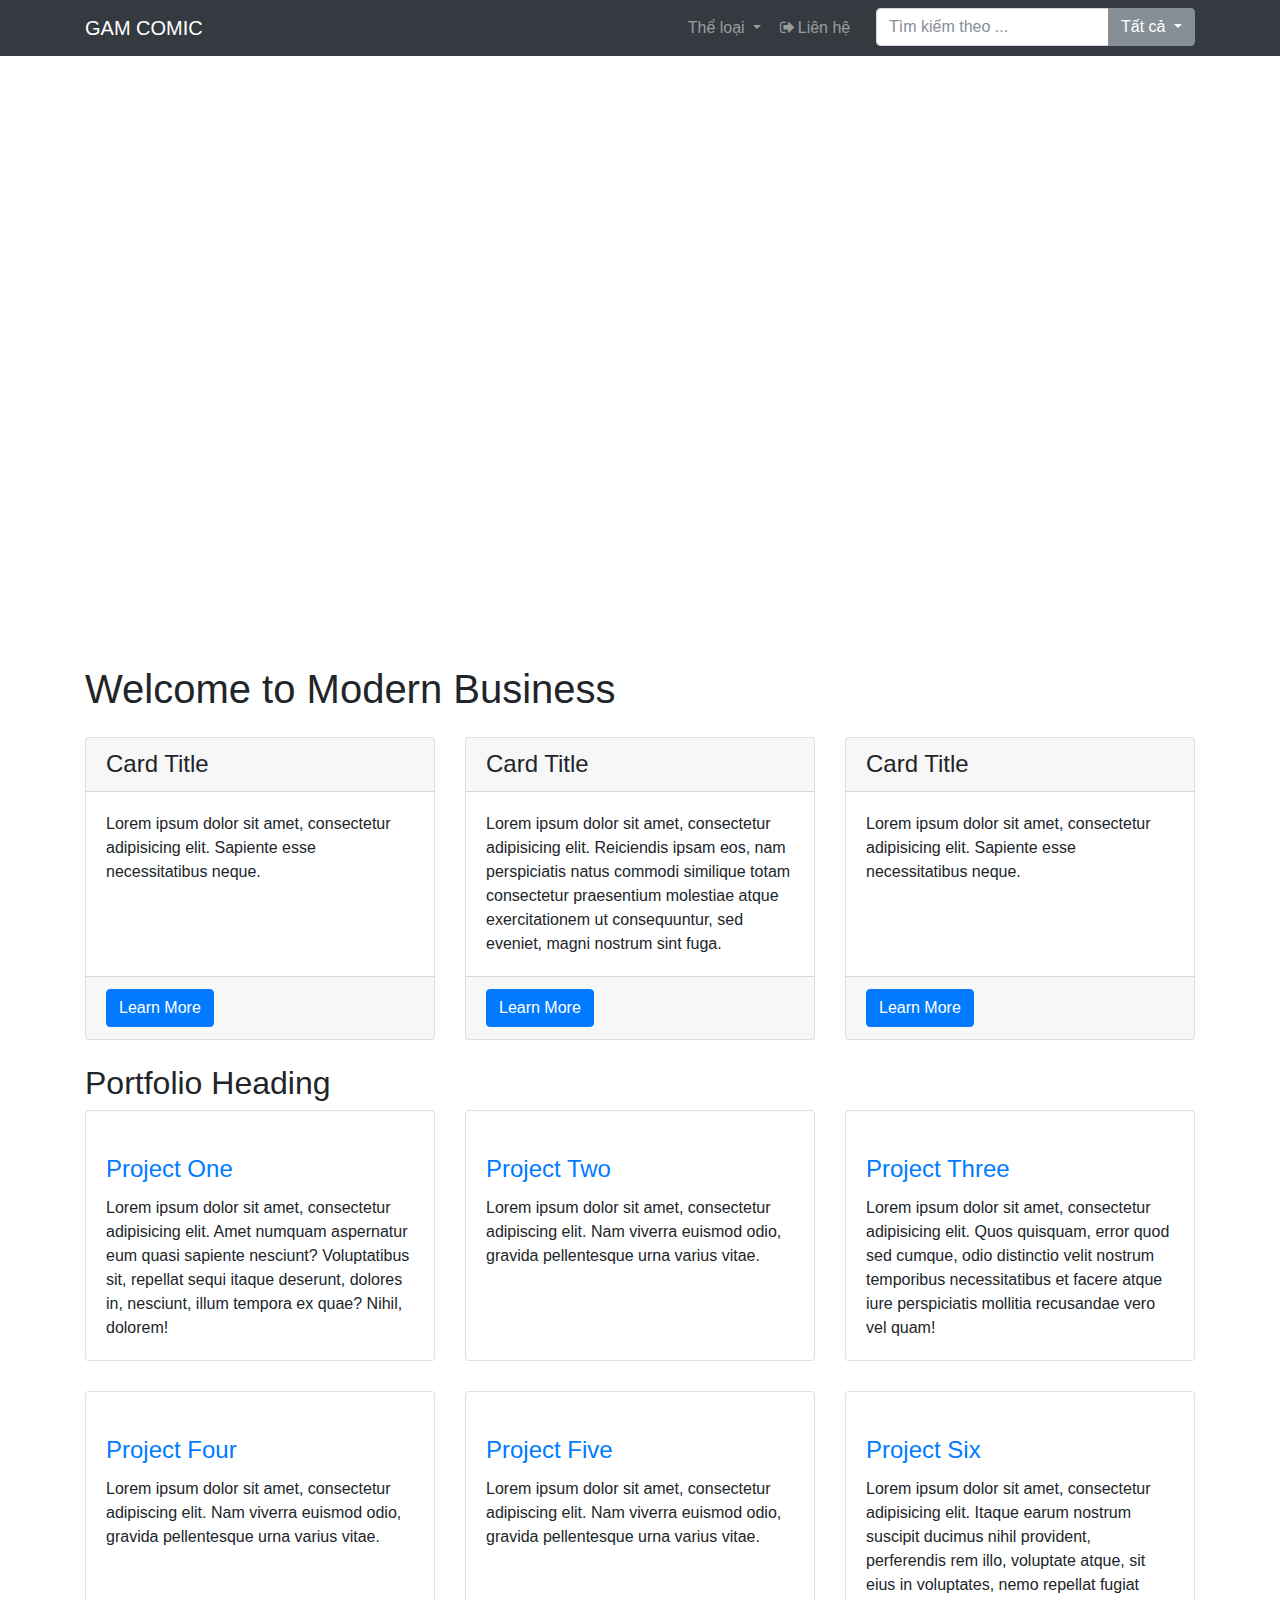
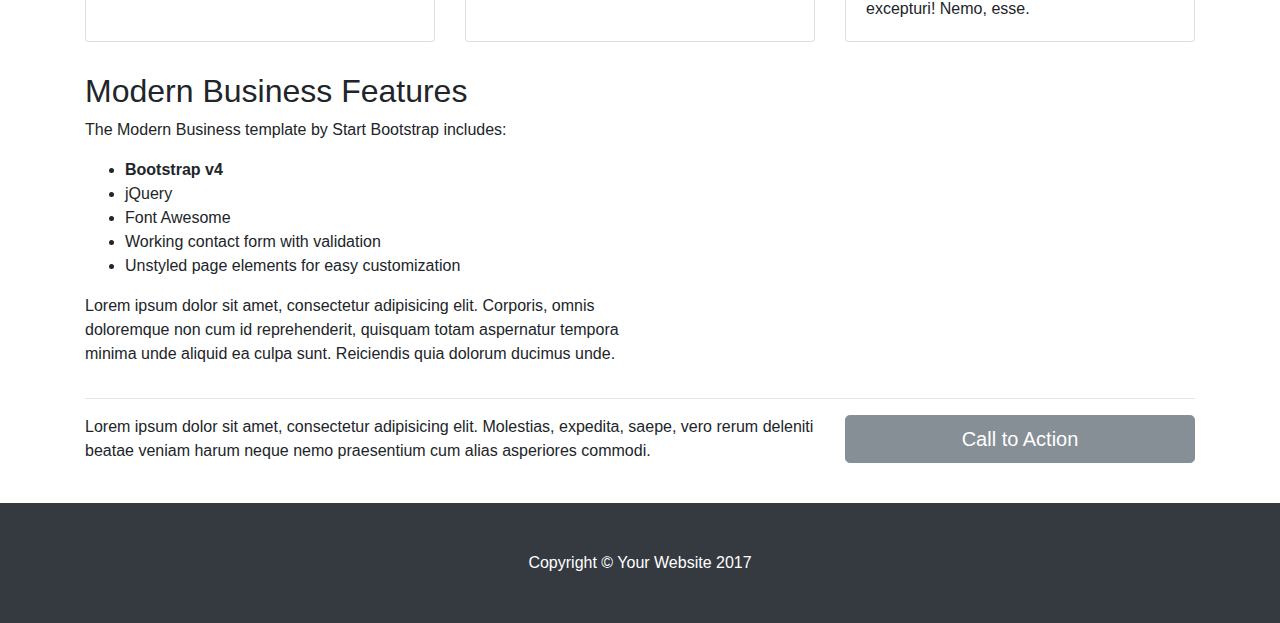
==== index.html @ 737c0518 "Initial commit" ====
<!DOCTYPE html>
<html lang="en">

  <head>

    <meta charset="utf-8">
    <meta name="viewport" content="width=device-width, initial-scale=1, shrink-to-fit=no">
    <meta name="description" content="">
    <meta name="author" content="">

    <title>Modern Business - Start Bootstrap Template</title>

    <!-- Bootstrap core CSS -->
    <link href="vendor/bootstrap/css/bootstrap.min.css" rel="stylesheet">
    
    <link href="css/gam-comic.css" rel="stylesheet">
    
    <!-- Custom fonts for this template-->
  <link href="vendor/font-awesome/css/font-awesome.min.css" rel="stylesheet" type="text/css">

    <!-- Custom styles for this template -->
    <link href="css/modern-business.css" rel="stylesheet">

  </head>

  <body>

    <!-- Navigation -->
    <nav class="navbar fixed-top navbar-expand-lg navbar-dark bg-dark fixed-top">
      <div class="container">
        <a class="navbar-brand" href="index.html">GAM COMIC</a>
        <button class="navbar-toggler navbar-toggler-right" type="button" data-toggle="collapse" data-target="#navbarResponsive" aria-controls="navbarResponsive" aria-expanded="false" aria-label="Toggle navigation">
          <span class="navbar-toggler-icon"></span>
        </button>
        <div class="collapse navbar-collapse" id="navbarResponsive">
          <ul class="navbar-nav ml-auto">
            <li class="nav-item dropdown">
              <a class="nav-link dropdown-toggle" href="#" id="navbarDropdownBlog" data-toggle="dropdown" aria-haspopup="true" aria-expanded="false">
                Thể loại
              </a>
              <div class="dropdown-menu dropdown-menu-right" aria-labelledby="navbarDropdownBlog">
                <div class="container">
				  <div class="row">
					<div class="col-sm">
					  One of three columns
					</div>
					<div class="col-sm">
					  One of three columns
					</div>
					<div class="col-sm">
					  One of three columns
					</div>
				  </div>
				</div>
              </div>
            </li>
            <li class="nav-item"> <a class="nav-link" href="contact.html"> <em class="fa fa-fw fa-sign-out"></em>Liên hệ &nbsp; &nbsp; </a> </li>
            <li class="nav-item">
              <div class="input-group">
			    <input type="text" class="form-control" placeholder="Tìm kiếm theo ..." aria-label="Text input with dropdown button">
				  <div class="input-group-btn">
					<button type="button" class="btn btn-secondary dropdown-toggle" data-toggle="dropdown" aria-haspopup="true" aria-expanded="false">
					  Tất cả
					</button>
					<div class="dropdown-menu dropdown-menu-right">
					  <a class="dropdown-item" href="#">Tất cả</a>
					  <div role="separator" class="dropdown-divider"></div>
					  <a class="dropdown-item" href="#">Tên truyện</a>
					  <a class="dropdown-item" href="#">Tác giả</a>
					  <a class="dropdown-item" href="#">Nhóm dịch</a>
					</div>
				  </div>
			  </div>
            </li>
          </ul>
        </div>
      </div>
    </nav>

    <header>
      <div id="carouselExampleIndicators" class="carousel slide" data-ride="carousel">
        <ol class="carousel-indicators">
          <li data-target="#carouselExampleIndicators" data-slide-to="0" class="active"></li>
          <li data-target="#carouselExampleIndicators" data-slide-to="1"></li>
          <li data-target="#carouselExampleIndicators" data-slide-to="2"></li>
        </ol>
        <div class="carousel-inner" role="listbox">
          <!-- Slide One - Set the background image for this slide in the line below -->
          <div class="carousel-item active" style="background-image: url('http://placehold.it/1900x1080')">
            <div class="carousel-caption d-none d-md-block">
              <h3>First Slide</h3>
              <p>This is a description for the first slide.</p>
            </div>
          </div>
          <!-- Slide Two - Set the background image for this slide in the line below -->
          <div class="carousel-item" style="background-image: url('http://placehold.it/1900x1080')">
            <div class="carousel-caption d-none d-md-block">
              <h3>Second Slide</h3>
              <p>This is a description for the second slide.</p>
            </div>
          </div>
          <!-- Slide Three - Set the background image for this slide in the line below -->
          <div class="carousel-item" style="background-image: url('http://placehold.it/1900x1080')">
            <div class="carousel-caption d-none d-md-block">
              <h3>Third Slide</h3>
              <p>This is a description for the third slide.</p>
            </div>
          </div>
        </div>
        <a class="carousel-control-prev" href="#carouselExampleIndicators" role="button" data-slide="prev">
          <span class="carousel-control-prev-icon" aria-hidden="true"></span>
          <span class="sr-only">Previous</span>
        </a>
        <a class="carousel-control-next" href="#carouselExampleIndicators" role="button" data-slide="next">
          <span class="carousel-control-next-icon" aria-hidden="true"></span>
          <span class="sr-only">Next</span>
        </a>
      </div>
    </header>

    <!-- Page Content -->
    <div class="container">

      <h1 class="my-4">Welcome to Modern Business</h1>

      <!-- Marketing Icons Section -->
      <div class="row">
        <div class="col-lg-4 mb-4">
          <div class="card h-100">
            <h4 class="card-header">Card Title</h4>
            <div class="card-body">
              <p class="card-text">Lorem ipsum dolor sit amet, consectetur adipisicing elit. Sapiente esse necessitatibus neque.</p>
            </div>
            <div class="card-footer">
              <a href="#" class="btn btn-primary">Learn More</a>
            </div>
          </div>
        </div>
        <div class="col-lg-4 mb-4">
          <div class="card h-100">
            <h4 class="card-header">Card Title</h4>
            <div class="card-body">
              <p class="card-text">Lorem ipsum dolor sit amet, consectetur adipisicing elit. Reiciendis ipsam eos, nam perspiciatis natus commodi similique totam consectetur praesentium molestiae atque exercitationem ut consequuntur, sed eveniet, magni nostrum sint fuga.</p>
            </div>
            <div class="card-footer">
              <a href="#" class="btn btn-primary">Learn More</a>
            </div>
          </div>
        </div>
        <div class="col-lg-4 mb-4">
          <div class="card h-100">
            <h4 class="card-header">Card Title</h4>
            <div class="card-body">
              <p class="card-text">Lorem ipsum dolor sit amet, consectetur adipisicing elit. Sapiente esse necessitatibus neque.</p>
            </div>
            <div class="card-footer">
              <a href="#" class="btn btn-primary">Learn More</a>
            </div>
          </div>
        </div>
      </div>
      <!-- /.row -->

      <!-- Portfolio Section -->
      <h2>Portfolio Heading</h2>

      <div class="row">
        <div class="col-lg-4 col-sm-6 portfolio-item">
          <div class="card h-100">
            <a href="#"><img class="card-img-top" src="http://placehold.it/700x400" alt=""></a>
            <div class="card-body">
              <h4 class="card-title">
                <a href="#">Project One</a>
              </h4>
              <p class="card-text">Lorem ipsum dolor sit amet, consectetur adipisicing elit. Amet numquam aspernatur eum quasi sapiente nesciunt? Voluptatibus sit, repellat sequi itaque deserunt, dolores in, nesciunt, illum tempora ex quae? Nihil, dolorem!</p>
            </div>
          </div>
        </div>
        <div class="col-lg-4 col-sm-6 portfolio-item">
          <div class="card h-100">
            <a href="#"><img class="card-img-top" src="http://placehold.it/700x400" alt=""></a>
            <div class="card-body">
              <h4 class="card-title">
                <a href="#">Project Two</a>
              </h4>
              <p class="card-text">Lorem ipsum dolor sit amet, consectetur adipiscing elit. Nam viverra euismod odio, gravida pellentesque urna varius vitae.</p>
            </div>
          </div>
        </div>
        <div class="col-lg-4 col-sm-6 portfolio-item">
          <div class="card h-100">
            <a href="#"><img class="card-img-top" src="http://placehold.it/700x400" alt=""></a>
            <div class="card-body">
              <h4 class="card-title">
                <a href="#">Project Three</a>
              </h4>
              <p class="card-text">Lorem ipsum dolor sit amet, consectetur adipisicing elit. Quos quisquam, error quod sed cumque, odio distinctio velit nostrum temporibus necessitatibus et facere atque iure perspiciatis mollitia recusandae vero vel quam!</p>
            </div>
          </div>
        </div>
        <div class="col-lg-4 col-sm-6 portfolio-item">
          <div class="card h-100">
            <a href="#"><img class="card-img-top" src="http://placehold.it/700x400" alt=""></a>
            <div class="card-body">
              <h4 class="card-title">
                <a href="#">Project Four</a>
              </h4>
              <p class="card-text">Lorem ipsum dolor sit amet, consectetur adipiscing elit. Nam viverra euismod odio, gravida pellentesque urna varius vitae.</p>
            </div>
          </div>
        </div>
        <div class="col-lg-4 col-sm-6 portfolio-item">
          <div class="card h-100">
            <a href="#"><img class="card-img-top" src="http://placehold.it/700x400" alt=""></a>
            <div class="card-body">
              <h4 class="card-title">
                <a href="#">Project Five</a>
              </h4>
              <p class="card-text">Lorem ipsum dolor sit amet, consectetur adipiscing elit. Nam viverra euismod odio, gravida pellentesque urna varius vitae.</p>
            </div>
          </div>
        </div>
        <div class="col-lg-4 col-sm-6 portfolio-item">
          <div class="card h-100">
            <a href="#"><img class="card-img-top" src="http://placehold.it/700x400" alt=""></a>
            <div class="card-body">
              <h4 class="card-title">
                <a href="#">Project Six</a>
              </h4>
              <p class="card-text">Lorem ipsum dolor sit amet, consectetur adipisicing elit. Itaque earum nostrum suscipit ducimus nihil provident, perferendis rem illo, voluptate atque, sit eius in voluptates, nemo repellat fugiat excepturi! Nemo, esse.</p>
            </div>
          </div>
        </div>
      </div>
      <!-- /.row -->

      <!-- Features Section -->
      <div class="row">
        <div class="col-lg-6">
          <h2>Modern Business Features</h2>
          <p>The Modern Business template by Start Bootstrap includes:</p>
          <ul>
            <li>
              <strong>Bootstrap v4</strong>
            </li>
            <li>jQuery</li>
            <li>Font Awesome</li>
            <li>Working contact form with validation</li>
            <li>Unstyled page elements for easy customization</li>
          </ul>
          <p>Lorem ipsum dolor sit amet, consectetur adipisicing elit. Corporis, omnis doloremque non cum id reprehenderit, quisquam totam aspernatur tempora minima unde aliquid ea culpa sunt. Reiciendis quia dolorum ducimus unde.</p>
        </div>
        <div class="col-lg-6">
          <img class="img-fluid rounded" src="http://placehold.it/700x450" alt="">
        </div>
      </div>
      <!-- /.row -->

      <hr>

      <!-- Call to Action Section -->
      <div class="row mb-4">
        <div class="col-md-8">
          <p>Lorem ipsum dolor sit amet, consectetur adipisicing elit. Molestias, expedita, saepe, vero rerum deleniti beatae veniam harum neque nemo praesentium cum alias asperiores commodi.</p>
        </div>
        <div class="col-md-4">
          <a class="btn btn-lg btn-secondary btn-block" href="#">Call to Action</a>
        </div>
      </div>

    </div>
    <!-- /.container -->

    <!-- Footer -->
    <footer class="py-5 bg-dark">
      <div class="container">
        <p class="m-0 text-center text-white">Copyright &copy; Your Website 2017</p>
      </div>
      <!-- /.container -->
    </footer>

    <!-- Bootstrap core JavaScript -->
    <script src="vendor/jquery/jquery.min.js"></script>
    <script src="vendor/bootstrap/js/bootstrap.bundle.min.js"></script>

  </body>

</html>
---- css/gam-comic.css ----
.dropdown-menu {
    min-width: 600px;
}
---- css/modern-business.css ----
/*!
 * Start Bootstrap - Modern Business (https://startbootstrap.com/template-overviews/modern-business)
 * Copyright 2013-2017 Start Bootstrap
 * Licensed under MIT (https://github.com/BlackrockDigital/startbootstrap-logomodern-business-nav/blob/master/LICENSE)
 */

body {
  padding-top: 54px;
}

@media (min-width: 992px) {
  body {
    padding-top: 56px;
  }
}

.carousel-item {
  height: 65vh;
  min-height: 300px;
  background: no-repeat center center scroll;
  -webkit-background-size: cover;
  -moz-background-size: cover;
  -o-background-size: cover;
  background-size: cover;
}

.portfolio-item {
  margin-bottom: 30px;
}
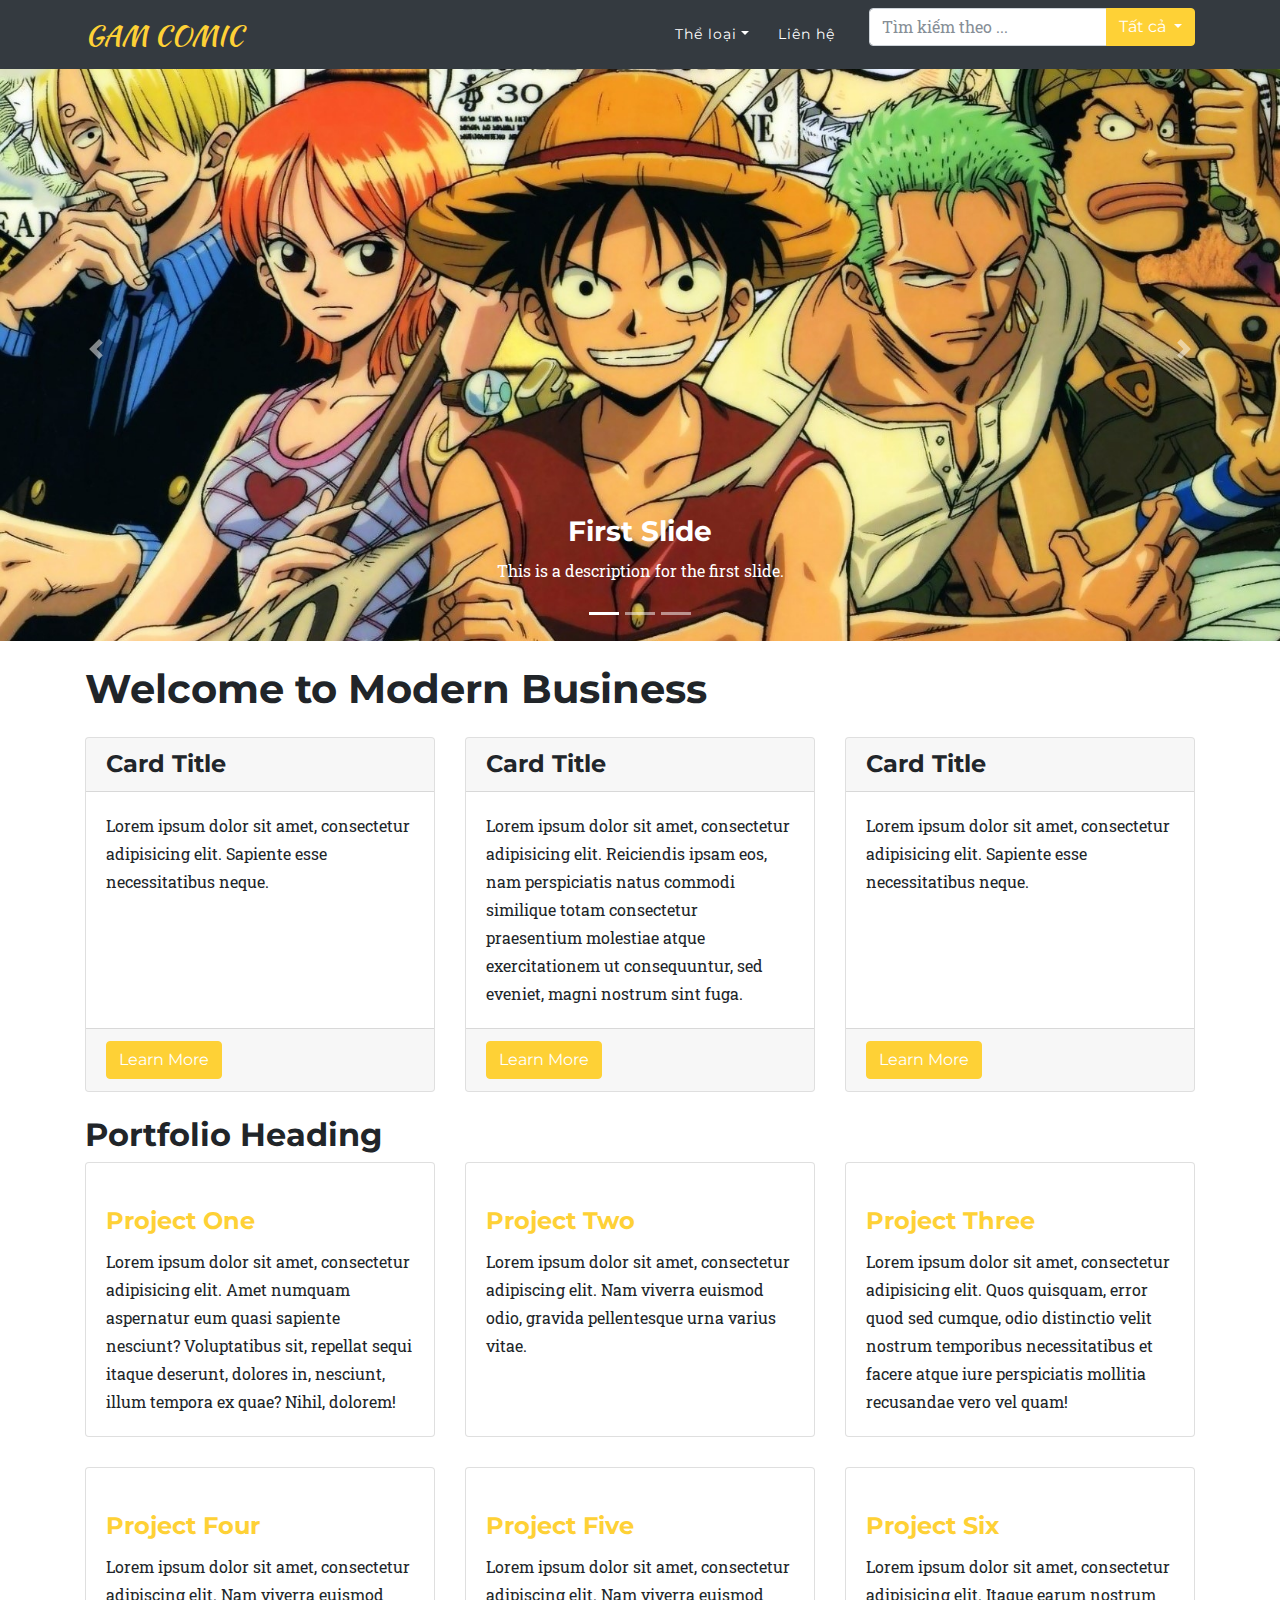
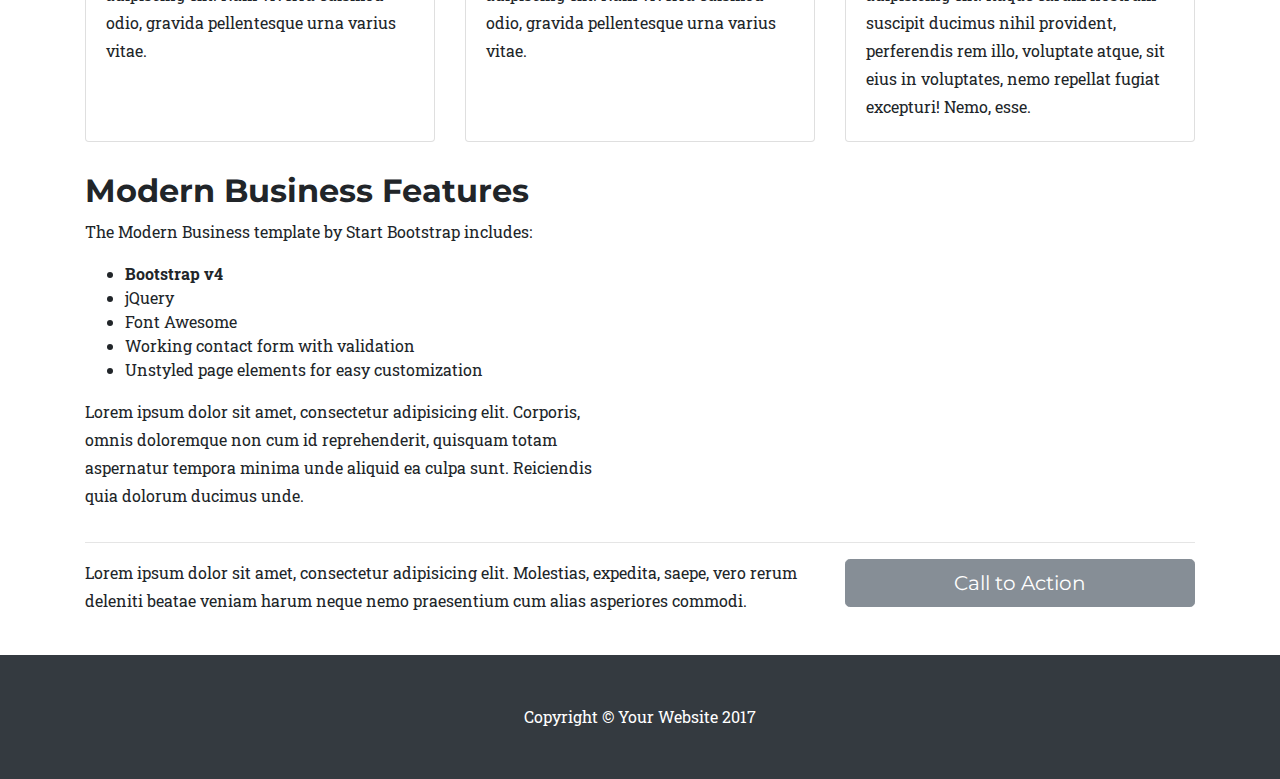
==== commit cc58f489: "Update carousel" ====
--- a/index.html
+++ b/index.html
@@ -17,6 +17,10 @@
     
     <!-- Custom fonts for this template-->
   <link href="vendor/font-awesome/css/font-awesome.min.css" rel="stylesheet" type="text/css">
+  <link href="https://fonts.googleapis.com/css?family=Montserrat:400,700" rel="stylesheet" type="text/css">
+    <link href='https://fonts.googleapis.com/css?family=Kaushan+Script' rel='stylesheet' type='text/css'>
+    <link href='https://fonts.googleapis.com/css?family=Droid+Serif:400,700,400italic,700italic' rel='stylesheet' type='text/css'>
+    <link href='https://fonts.googleapis.com/css?family=Roboto+Slab:400,100,300,700' rel='stylesheet' type='text/css'>
 
     <!-- Custom styles for this template -->
     <link href="css/modern-business.css" rel="stylesheet">
@@ -26,40 +30,52 @@
   <body>
 
     <!-- Navigation -->
-    <nav class="navbar fixed-top navbar-expand-lg navbar-dark bg-dark fixed-top">
+    <nav class="navbar fixed-top navbar-expand-lg navbar-dark bg-dark fixed-top" id="mainNav">
       <div class="container">
-        <a class="navbar-brand" href="index.html">GAM COMIC</a>
+        <a class="navbar-brand js-scroll-trigger" href="index.html">GAM COMIC</a>
         <button class="navbar-toggler navbar-toggler-right" type="button" data-toggle="collapse" data-target="#navbarResponsive" aria-controls="navbarResponsive" aria-expanded="false" aria-label="Toggle navigation">
           <span class="navbar-toggler-icon"></span>
         </button>
         <div class="collapse navbar-collapse" id="navbarResponsive">
           <ul class="navbar-nav ml-auto">
-            <li class="nav-item dropdown">
-              <a class="nav-link dropdown-toggle" href="#" id="navbarDropdownBlog" data-toggle="dropdown" aria-haspopup="true" aria-expanded="false">
-                Thể loại
-              </a>
-              <div class="dropdown-menu dropdown-menu-right" aria-labelledby="navbarDropdownBlog">
+            <li class="nav-item dropdown"><a class="nav-link dropdown-toggle" href="#" id="navbarDropdownBlog" data-toggle="dropdown" aria-haspopup="true" aria-expanded="false"> Thể loại</a>
+              <div class="dropdown-menu dropdown-menu-theloai dropdown-menu-right" aria-labelledby="navbarDropdownBlog">
                 <div class="container">
 				  <div class="row">
 					<div class="col-sm">
-					  One of three columns
+					  <a class="dropdown-item" href="blog-post.html">Action <span class="badge badge-warning">552</span> </a>
+					  <a class="dropdown-item" href="blog-post.html">Adventure <span class="badge badge-warning">256</span> </a>
+					  <a class="dropdown-item" href="blog-post.html">Anime <span class="badge badge-warning">576</span> </a>
+					  <a class="dropdown-item" href="blog-post.html">Comedy <span class="badge badge-warning">124</span> </a>
+					  <a class="dropdown-item" href="blog-post.html">Comic <span class="badge badge-warning">289</span> </a>
+					  <a class="dropdown-item" href="blog-post.html">Cooking <span class="badge badge-warning">364</span> </a>
 					</div>
 					<div class="col-sm">
-					  One of three columns
+					  <a class="dropdown-item" href="blog-post.html">Doujinshi <span class="badge badge-warning">563</span> </a>
+					  <a class="dropdown-item" href="blog-post.html">Drama <span class="badge badge-warning">212</span> </a>
+					  <a class="dropdown-item" href="blog-post.html">Fantasy <span class="badge badge-warning">197</span> </a>
+					  <a class="dropdown-item" href="blog-post.html">Historical <span class="badge badge-warning">98</span> </a>
+					  <a class="dropdown-item" href="blog-post.html">Horror <span class="badge badge-warning">241</span> </a>
+					  <a class="dropdown-item" href="blog-post.html">Live Action <span class="badge badge-warning">115</span> </a>
 					</div>
 					<div class="col-sm">
-					  One of three columns
+					  <a class="dropdown-item" href="blog-post.html">Manga <span class="badge badge-warning">362</span> </a>
+					  <a class="dropdown-item" href="blog-post.html">Mystery <span class="badge badge-warning">279</span> </a>
+					  <a class="dropdown-item" href="blog-post.html">School Life <span class="badge badge-warning">146</span> </a>
+					  <a class="dropdown-item" href="blog-post.html">Sci-fi <span class="badge badge-warning">153</span> </a>
+					  <a class="dropdown-item" href="blog-post.html">Shoujo <span class="badge badge-warning">746</span> </a>
+					  <a class="dropdown-item" href="blog-post.html">Slice of life <span class="badge badge-warning">754</span> </a>
 					</div>
 				  </div>
 				</div>
               </div>
             </li>
-            <li class="nav-item"> <a class="nav-link" href="contact.html"> <em class="fa fa-fw fa-sign-out"></em>Liên hệ &nbsp; &nbsp; </a> </li>
+            <li class="nav-item"> <a class="nav-link" href="contact.html">Liên hệ &nbsp; &nbsp; </a> </li>
             <li class="nav-item">
               <div class="input-group">
 			    <input type="text" class="form-control" placeholder="Tìm kiếm theo ..." aria-label="Text input with dropdown button">
 				  <div class="input-group-btn">
-					<button type="button" class="btn btn-secondary dropdown-toggle" data-toggle="dropdown" aria-haspopup="true" aria-expanded="false">
+					<button type="button" class="btn btn-secondary btn-primary dropdown-toggle" data-toggle="dropdown" aria-haspopup="true" aria-expanded="false">
 					  Tất cả
 					</button>
 					<div class="dropdown-menu dropdown-menu-right">
@@ -86,21 +102,24 @@
         </ol>
         <div class="carousel-inner" role="listbox">
           <!-- Slide One - Set the background image for this slide in the line below -->
-          <div class="carousel-item active" style="background-image: url('http://placehold.it/1900x1080')">
+          <div class="carousel-item active" >
+          	<img class="d-block w-100" src="images/one-piece.jpg">
             <div class="carousel-caption d-none d-md-block">
               <h3>First Slide</h3>
               <p>This is a description for the first slide.</p>
             </div>
           </div>
           <!-- Slide Two - Set the background image for this slide in the line below -->
-          <div class="carousel-item" style="background-image: url('http://placehold.it/1900x1080')">
+          <div class="carousel-item" >
+           <img class="d-block w-100" src="images/fiora.png">
             <div class="carousel-caption d-none d-md-block">
               <h3>Second Slide</h3>
               <p>This is a description for the second slide.</p>
             </div>
           </div>
           <!-- Slide Three - Set the background image for this slide in the line below -->
-          <div class="carousel-item" style="background-image: url('http://placehold.it/1900x1080')">
+          <div class="carousel-item" >
+           <img class="d-block w-100" src="images/beauty.png">
             <div class="carousel-caption d-none d-md-block">
               <h3>Third Slide</h3>
               <p>This is a description for the third slide.</p>
@@ -108,7 +127,7 @@
           </div>
         </div>
         <a class="carousel-control-prev" href="#carouselExampleIndicators" role="button" data-slide="prev">
-          <span class="carousel-control-prev-icon" aria-hidden="true"></span>
+           <span class="carousel-control-prev-icon" aria-hidden="true"></span>
           <span class="sr-only">Previous</span>
         </a>
         <a class="carousel-control-next" href="#carouselExampleIndicators" role="button" data-slide="next">
--- a/css/gam-comic.css
+++ b/css/gam-comic.css
@@ -1,3 +1,125 @@
-.dropdown-menu {
+.dropdown-menu-theloai {
     min-width: 600px;
 }
+
+body {
+  overflow-x: hidden;
+  font-family: 'Roboto Slab', 'Helvetica Neue', Helvetica, Arial, sans-serif; }
+
+p {
+  line-height: 1.75; }
+
+a {
+  color: #fed136; }
+  a:hover {
+    color: #fec503; }
+
+.text-primary {
+  color: #fed136 !important; }
+
+h1,
+h2,
+h3,
+h4,
+h5,
+h6 {
+  font-weight: 700;
+  font-family: 'Montserrat', 'Helvetica Neue', Helvetica, Arial, sans-serif; }
+
+section {
+  padding: 100px 0; }
+  section h2.section-heading {
+    font-size: 40px;
+    margin-top: 0;
+    margin-bottom: 15px; }
+  section h3.section-subheading {
+    font-size: 16px;
+    font-weight: 400;
+    font-style: italic;
+    margin-bottom: 75px;
+    text-transform: none;
+    font-family: 'Droid Serif', 'Helvetica Neue', Helvetica, Arial, sans-serif; }
+
+#mainNav {
+  background-color: #212529; }
+  #mainNav .navbar-toggler {
+    font-size: 12px;
+    right: 0;
+    padding: 13px;
+    text-transform: uppercase;
+    color: white;
+    border: 0;
+    background-color: #fed136;
+    font-family: 'Montserrat', 'Helvetica Neue', Helvetica, Arial, sans-serif; }
+  #mainNav .navbar-brand {
+    color: #fed136;
+    font-family: 'Kaushan Script', 'Helvetica Neue', Helvetica, Arial, cursive; }
+    #mainNav .navbar-brand.active, #mainNav .navbar-brand:active, #mainNav .navbar-brand:focus, #mainNav .navbar-brand:hover {
+      color: #fec503; }
+  #mainNav .navbar-nav .nav-item .nav-link {
+    font-size: 90%;
+    font-weight: 400;
+    padding: 0.75em 0;
+    letter-spacing: 1px;
+    color: white;
+    font-family: 'Montserrat', 'Helvetica Neue', Helvetica, Arial, sans-serif; }
+    #mainNav .navbar-nav .nav-item .nav-link.active, #mainNav .navbar-nav .nav-item .nav-link:hover {
+      color: #fed136; }
+
+@media (min-width: 992px) {
+  #mainNav {
+    -webkit-transition: padding-top 0.3s, padding-bottom 0.3s;
+    -moz-transition: padding-top 0.3s, padding-bottom 0.3s;
+    transition: padding-top 0.3s, padding-bottom 0.3s;
+    border: none;
+    background-color: transparent; }
+    #mainNav .navbar-brand {
+      font-size: 1.75em;
+      -webkit-transition: all 0.3s;
+      -moz-transition: all 0.3s;
+      transition: all 0.3s; }
+    #mainNav .navbar-nav .nav-item .nav-link {
+      padding: 1.1em 1em !important; }
+    #mainNav.navbar-shrink {
+      padding-top: 0;
+      padding-bottom: 0;
+      background-color: #212529; }
+      #mainNav.navbar-shrink .navbar-brand {
+        font-size: 1.25em;
+        padding: 12px 0; } }
+
+section {
+  padding: 100px 0; }
+  section h2.section-heading {
+    font-size: 40px;
+    margin-top: 0;
+    margin-bottom: 15px; }
+  section h3.section-subheading {
+    font-size: 16px;
+    font-weight: 400;
+    font-style: italic;
+    margin-bottom: 75px;
+    text-transform: none;
+    font-family: 'Droid Serif', 'Helvetica Neue', Helvetica, Arial, sans-serif; }
+
+@media (min-width: 768px) {
+  section {
+    padding: 150px 0; } }
+
+.btn {
+  font-family: 'Montserrat', 'Helvetica Neue', Helvetica, Arial, sans-serif;
+  font-weight: 400; }
+
+.btn-xl {
+  font-size: 18px;
+  padding: 20px 40px; }
+
+.btn-primary {
+  background-color: #fed136;
+  border-color: #fed136; }
+  .btn-primary:active, .btn-primary:focus, .btn-primary:hover {
+    background-color: #fec810 !important;
+    border-color: #fec810 !important;
+    color: white; }
+  .btn-primary:active, .btn-primary:focus {
+    box-shadow: 0 0 0 0.2rem rgba(254, 209, 55, 0.5) !important; }
--- a/css/modern-business.css
+++ b/css/modern-business.css
@@ -27,3 +27,4 @@
 .portfolio-item {
   margin-bottom: 30px;
 }
+
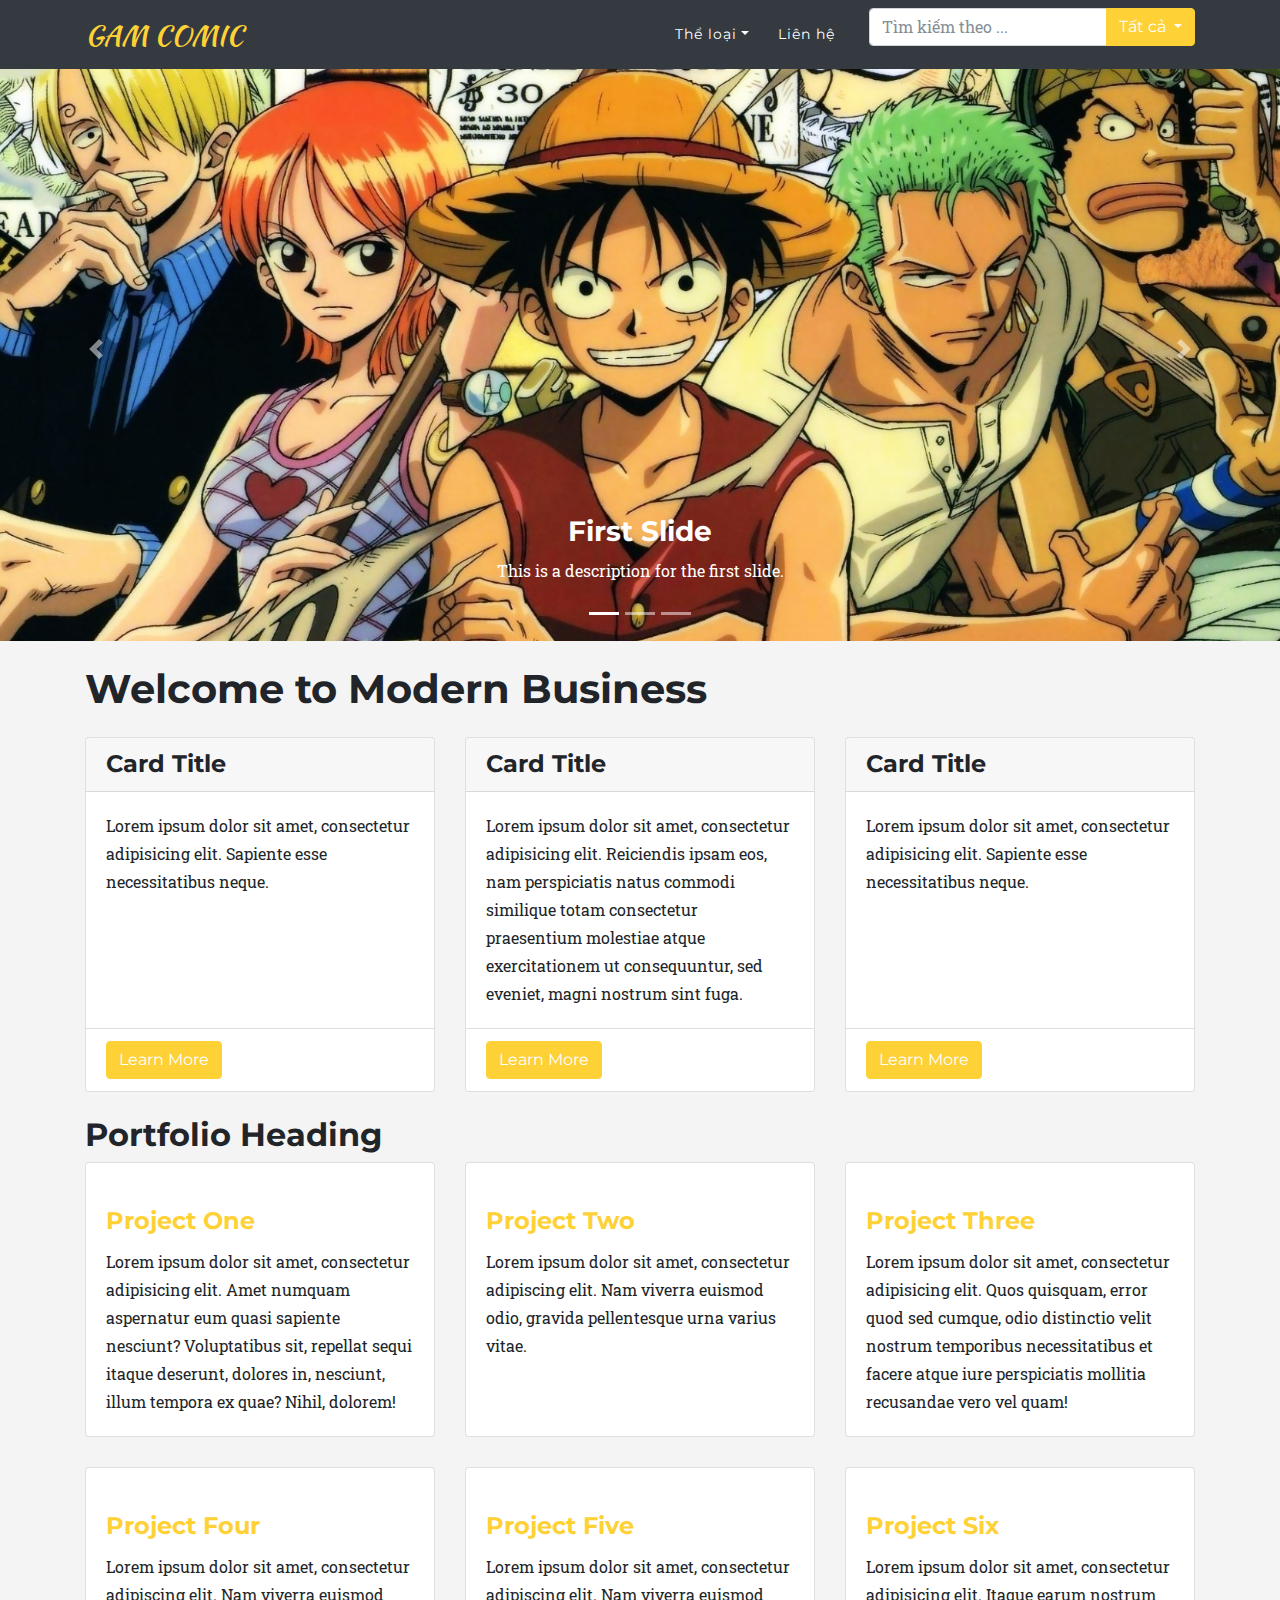
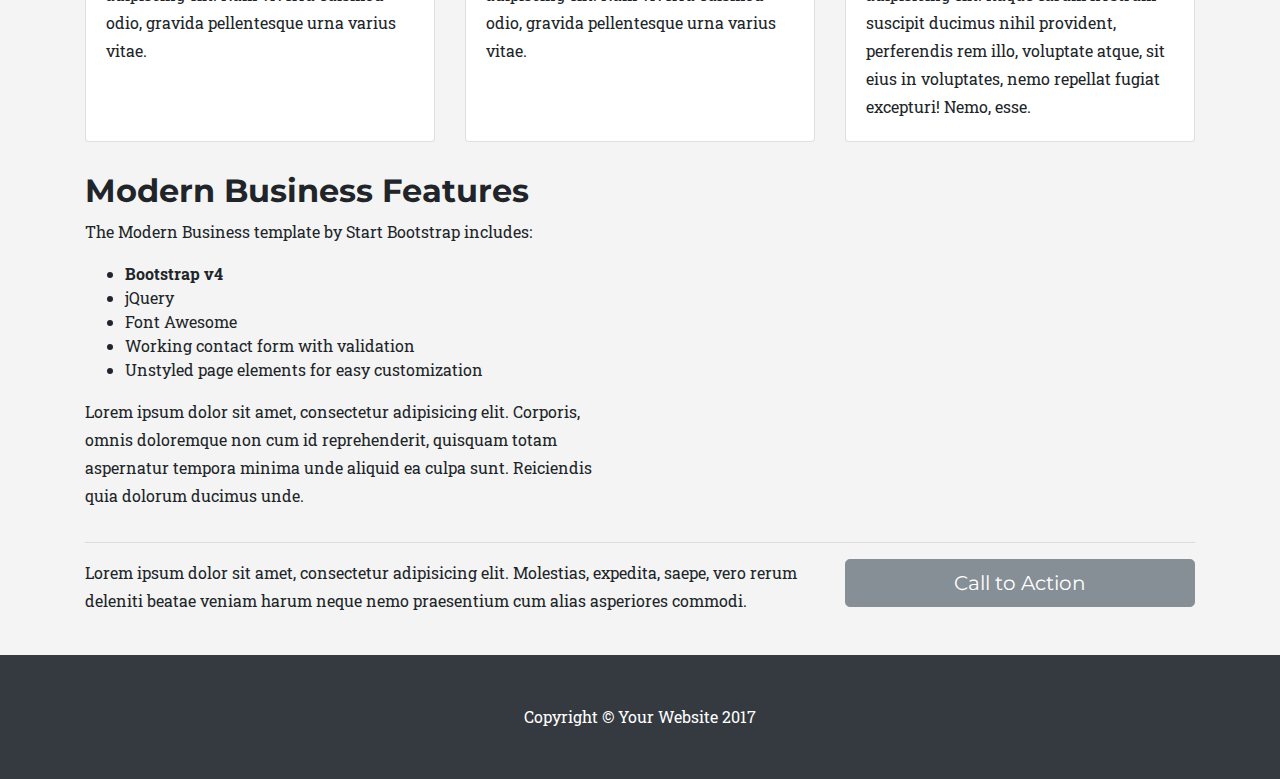
==== commit 5e938bec: "Update body" ====
--- a/index.html
+++ b/index.html
@@ -34,7 +34,7 @@
       <div class="container">
         <a class="navbar-brand js-scroll-trigger" href="index.html">GAM COMIC</a>
         <button class="navbar-toggler navbar-toggler-right" type="button" data-toggle="collapse" data-target="#navbarResponsive" aria-controls="navbarResponsive" aria-expanded="false" aria-label="Toggle navigation">
-          <span class="navbar-toggler-icon"></span>
+			<span class="navbar-toggler-icon"></span>
         </button>
         <div class="collapse navbar-collapse" id="navbarResponsive">
           <ul class="navbar-nav ml-auto">
--- a/css/gam-comic.css
+++ b/css/gam-comic.css
@@ -17,13 +17,19 @@
 .text-primary {
   color: #fed136 !important; }
 
+.link-white {
+  color: white !important; }
+
 h1,
 h2,
 h3,
 h4,
-h5,
+h5 {
+  font-weight: 700;
+  font-family: 'Montserrat', 'Helvetica Neue', Helvetica, Arial, sans-serif; }
+
 h6 {
-  font-weight: 700;
+  font-weight: 500;
   font-family: 'Montserrat', 'Helvetica Neue', Helvetica, Arial, sans-serif; }
 
 section {
@@ -110,6 +116,14 @@
   font-family: 'Montserrat', 'Helvetica Neue', Helvetica, Arial, sans-serif;
   font-weight: 400; }
 
+.card-side{
+  font-family: 'Montserrat', 'Helvetica Neue', Helvetica, Arial, sans-serif;
+  font-weight: 400;
+	background-color: #fed136;
+  	border-color: #fed136;
+	color: white;
+}
+
 .btn-xl {
   font-size: 18px;
   padding: 20px 40px; }
@@ -123,3 +137,15 @@
     color: white; }
   .btn-primary:active, .btn-primary:focus {
     box-shadow: 0 0 0 0.2rem rgba(254, 209, 55, 0.5) !important; }
+
+.red-tooltip + .tooltip > .tooltip-inner {background-color: #f00;}
+.red-tooltip + .tooltip > .tooltip-arrow { border-bottom-color:#f00; }
+
+.card-footer{
+	background-color: white;
+}
+
+.container-white{
+	background-color: white;
+}
+
--- a/css/modern-business.css
+++ b/css/modern-business.css
@@ -6,6 +6,8 @@
 
 body {
   padding-top: 54px;
+  background-color: #F4F4F4;
+
 }
 
 @media (min-width: 992px) {
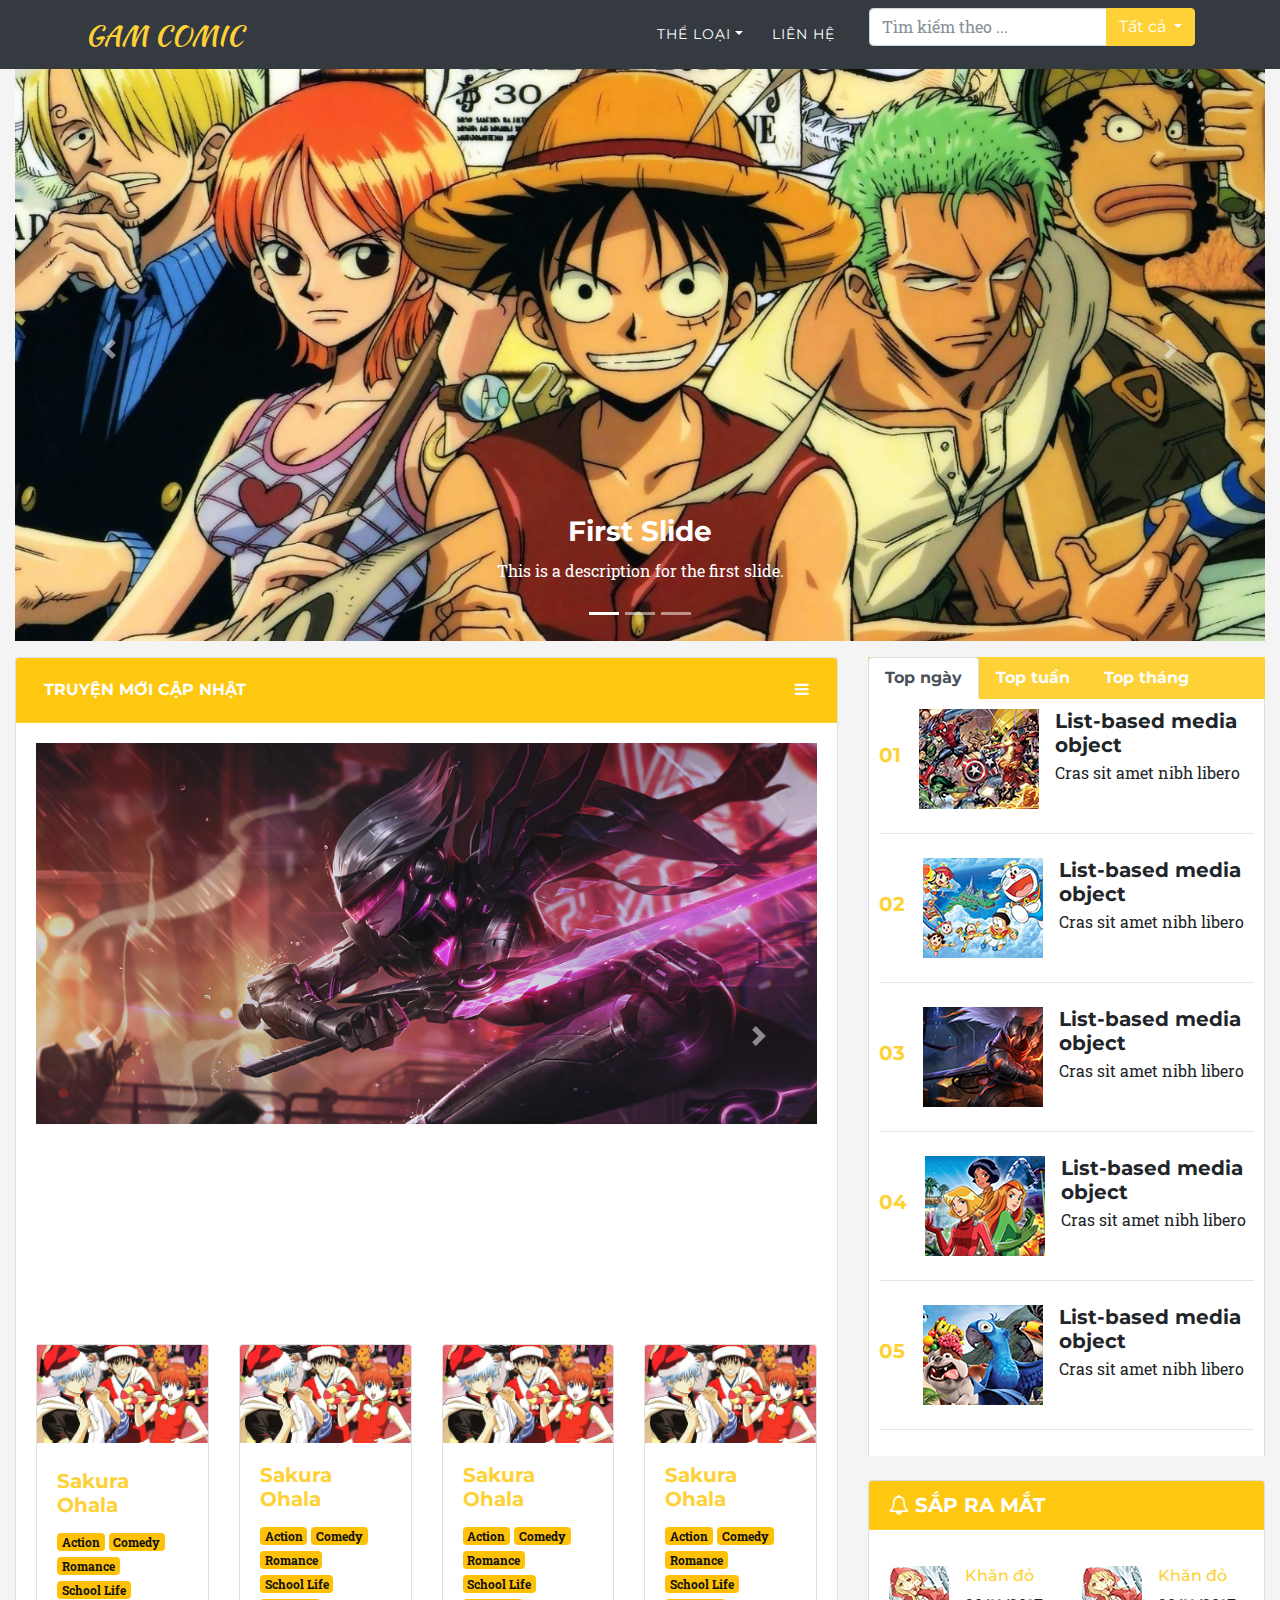
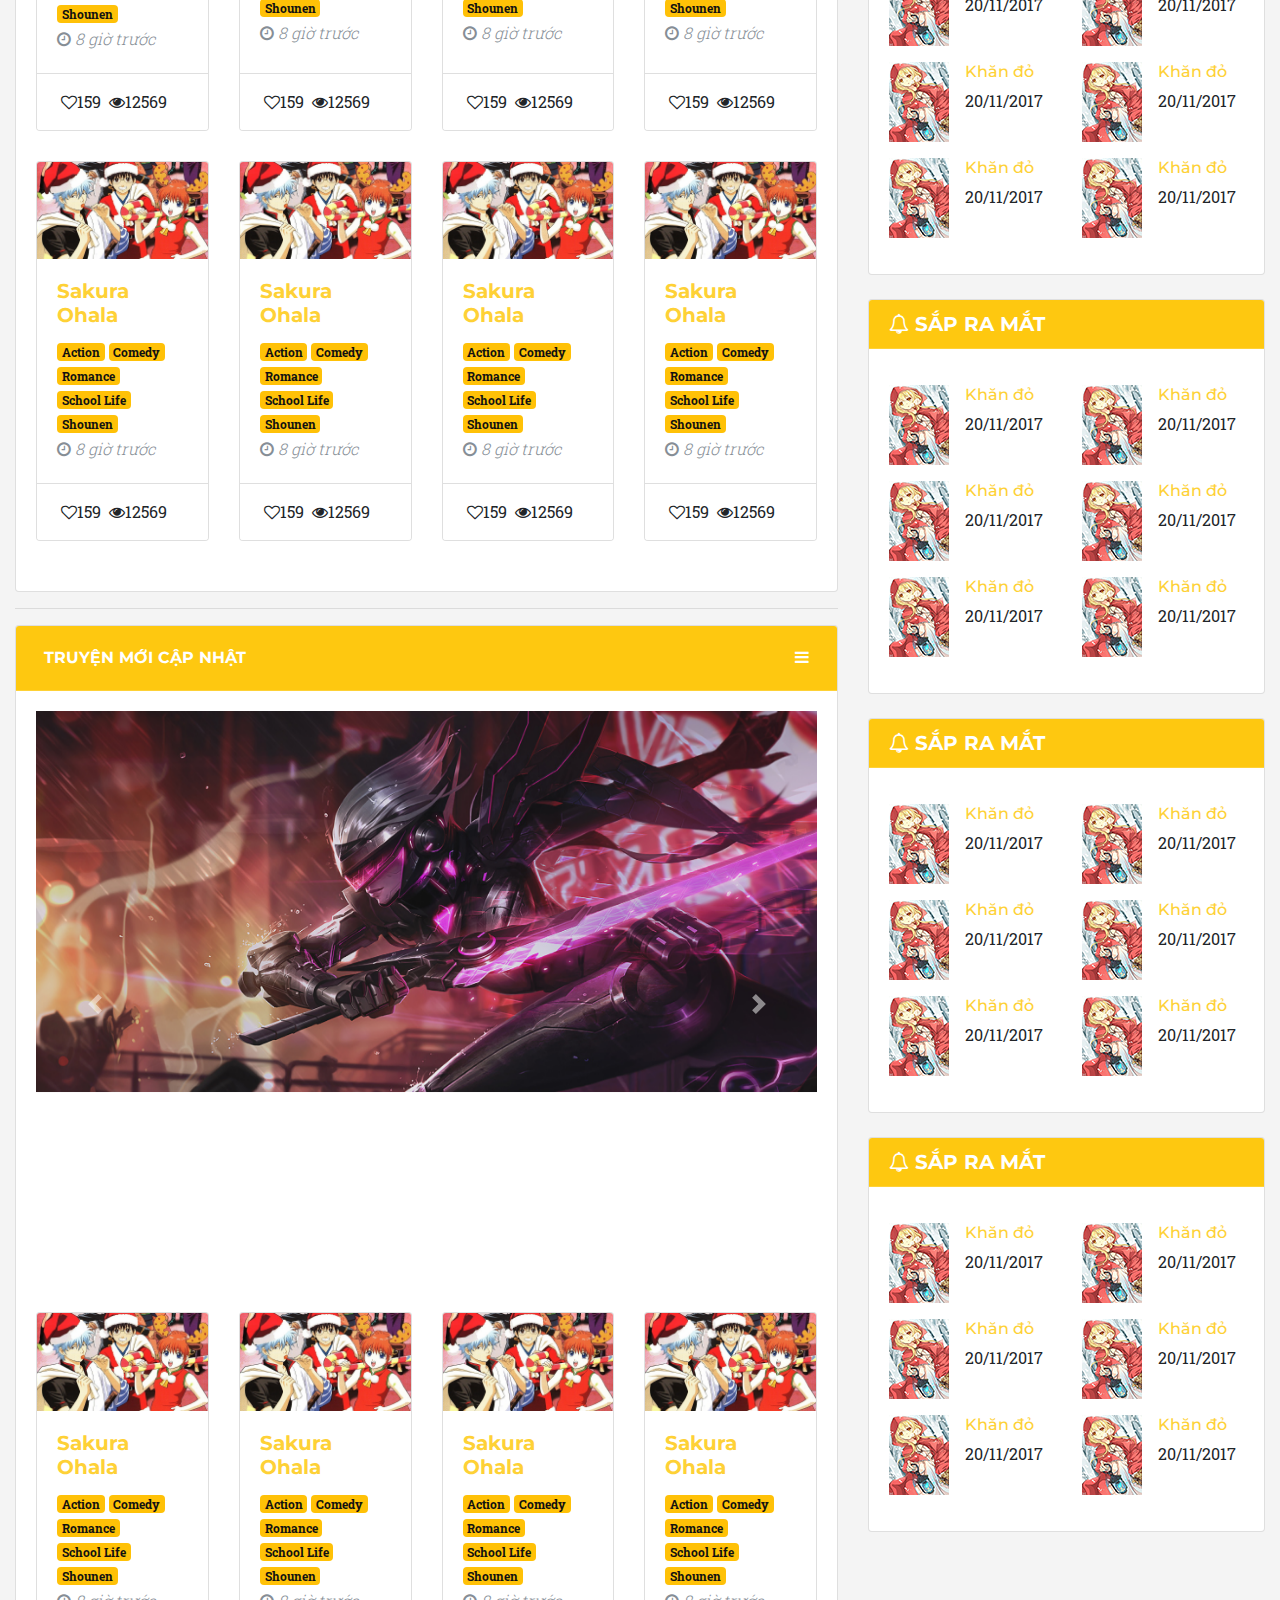
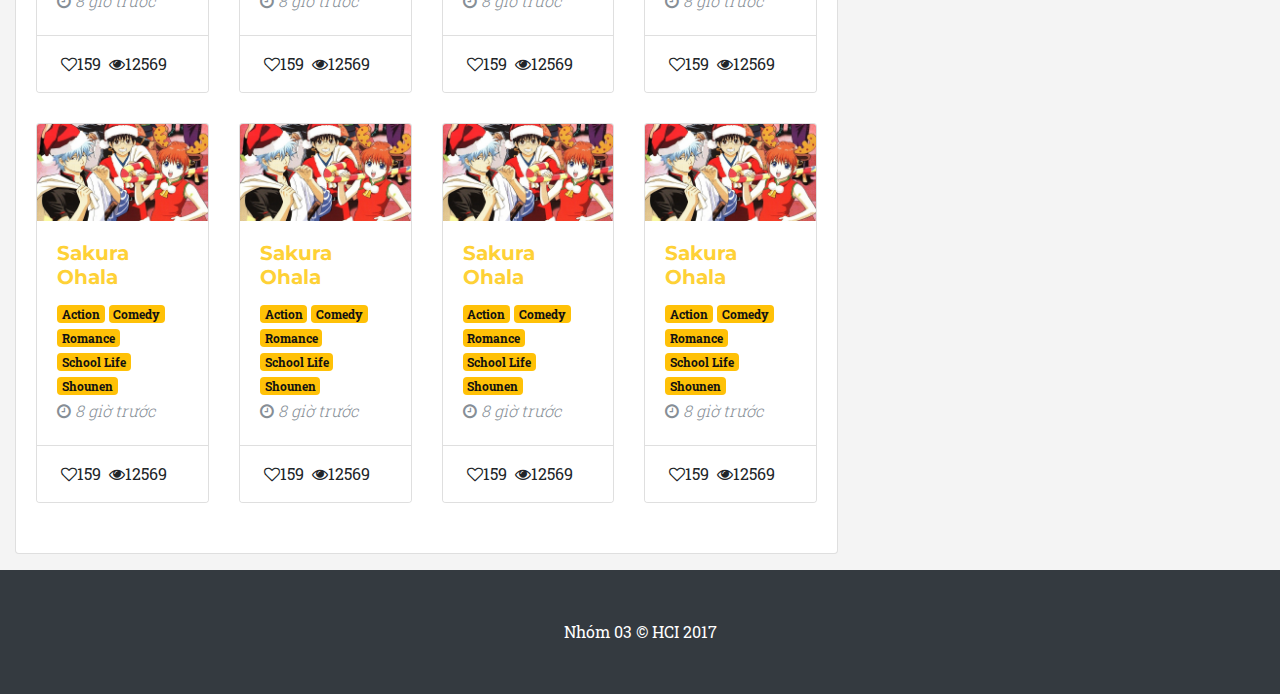
==== commit f20c537a: "Update index_page" ====
--- a/index.html
+++ b/index.html
@@ -8,27 +8,26 @@
     <meta name="description" content="">
     <meta name="author" content="">
 
-    <title>Modern Business - Start Bootstrap Template</title>
+    <title>Truyen tranh - Nhom 03 - HCI</title>
 
     <!-- Bootstrap core CSS -->
     <link href="vendor/bootstrap/css/bootstrap.min.css" rel="stylesheet">
-    
-    <link href="css/gam-comic.css" rel="stylesheet">
     
     <!-- Custom fonts for this template-->
   <link href="vendor/font-awesome/css/font-awesome.min.css" rel="stylesheet" type="text/css">
   <link href="https://fonts.googleapis.com/css?family=Montserrat:400,700" rel="stylesheet" type="text/css">
-    <link href='https://fonts.googleapis.com/css?family=Kaushan+Script' rel='stylesheet' type='text/css'>
-    <link href='https://fonts.googleapis.com/css?family=Droid+Serif:400,700,400italic,700italic' rel='stylesheet' type='text/css'>
-    <link href='https://fonts.googleapis.com/css?family=Roboto+Slab:400,100,300,700' rel='stylesheet' type='text/css'>
+    <link href="https://fonts.googleapis.com/css?family=Kaushan+Script" rel="stylesheet" type="text/css">
+    <link href="https://fonts.googleapis.com/css?family=Droid+Serif:400,700,400italic,700italic" rel="stylesheet" type="text/css">
+    <link href="https://fonts.googleapis.com/css?family=Roboto+Slab:400,100,300,700" rel="stylesheet" type="text/css">
 
     <!-- Custom styles for this template -->
-    <link href="css/modern-business.css" rel="stylesheet">
+    <link href="css/gam-comic-00.css" rel="stylesheet">
+    <link href="css/imagehover.css" rel="stylesheet">
+    <link href="css/gam-comic.css" rel="stylesheet">
 
   </head>
 
   <body>
-
     <!-- Navigation -->
     <nav class="navbar fixed-top navbar-expand-lg navbar-dark bg-dark fixed-top" id="mainNav">
       <div class="container">
@@ -38,7 +37,7 @@
         </button>
         <div class="collapse navbar-collapse" id="navbarResponsive">
           <ul class="navbar-nav ml-auto">
-            <li class="nav-item dropdown"><a class="nav-link dropdown-toggle" href="#" id="navbarDropdownBlog" data-toggle="dropdown" aria-haspopup="true" aria-expanded="false"> Thể loại</a>
+            <li class="nav-item dropdown"><a class="nav-link dropdown-toggle" href="#" id="navbarDropdownBlog" data-toggle="dropdown" aria-haspopup="true" aria-expanded="false"> THỂ LOẠI</a>
               <div class="dropdown-menu dropdown-menu-theloai dropdown-menu-right" aria-labelledby="navbarDropdownBlog">
                 <div class="container">
 				  <div class="row">
@@ -70,7 +69,7 @@
 				</div>
               </div>
             </li>
-            <li class="nav-item"> <a class="nav-link" href="contact.html">Liên hệ &nbsp; &nbsp; </a> </li>
+            <li class="nav-item"> <a class="nav-link" href="contact.html">LIÊN HỆ &nbsp; &nbsp; </a> </li>
             <li class="nav-item">
               <div class="input-group">
 			    <input type="text" class="form-control" placeholder="Tìm kiếm theo ..." aria-label="Text input with dropdown button">
@@ -93,6 +92,7 @@
       </div>
     </nav>
 
+   <div class="container-fluid">
     <header>
       <div id="carouselExampleIndicators" class="carousel slide" data-ride="carousel">
         <ol class="carousel-indicators">
@@ -135,165 +135,819 @@
           <span class="sr-only">Next</span>
         </a>
       </div>
+      <p></p>
     </header>
 
     <!-- Page Content -->
-    <div class="container">
-
-      <h1 class="my-4">Welcome to Modern Business</h1>
-
-      <!-- Marketing Icons Section -->
-      <div class="row">
-        <div class="col-lg-4 mb-4">
-          <div class="card h-100">
-            <h4 class="card-header">Card Title</h4>
-            <div class="card-body">
-              <p class="card-text">Lorem ipsum dolor sit amet, consectetur adipisicing elit. Sapiente esse necessitatibus neque.</p>
-            </div>
-            <div class="card-footer">
-              <a href="#" class="btn btn-primary">Learn More</a>
-            </div>
-          </div>
-        </div>
-        <div class="col-lg-4 mb-4">
-          <div class="card h-100">
-            <h4 class="card-header">Card Title</h4>
-            <div class="card-body">
-              <p class="card-text">Lorem ipsum dolor sit amet, consectetur adipisicing elit. Reiciendis ipsam eos, nam perspiciatis natus commodi similique totam consectetur praesentium molestiae atque exercitationem ut consequuntur, sed eveniet, magni nostrum sint fuga.</p>
-            </div>
-            <div class="card-footer">
-              <a href="#" class="btn btn-primary">Learn More</a>
-            </div>
-          </div>
-        </div>
-        <div class="col-lg-4 mb-4">
-          <div class="card h-100">
-            <h4 class="card-header">Card Title</h4>
-            <div class="card-body">
-              <p class="card-text">Lorem ipsum dolor sit amet, consectetur adipisicing elit. Sapiente esse necessitatibus neque.</p>
-            </div>
-            <div class="card-footer">
-              <a href="#" class="btn btn-primary">Learn More</a>
-            </div>
+ <div class="row">
+  <div class="col-lg-8">
+  	<div class="card">
+	<div class="card-header card-side" data-toggle="collapse" data-target="#collapseNew" aria-expanded="false" aria-controls="collapseNew">
+	<div class="d-flex">
+	  <div class="p-2"><a href="#" class="link-white">TRUYỆN MỚI CẬP NHẬT</a></div>
+	  <div class="ml-auto p-2"><i class="fa fa-bars" aria-hidden="true"></i></div>
+	</div>
+	</div>
+  <div class="collapse show" id="collapseNew">
+  	<div class="card-body">
+  	<div id="carouselExampleControls" class="carousel slide" data-ride="carousel">
+	  <div class="carousel-inner">
+		<div class="carousel-item active">
+		  <img class="d-block w-100" src="images/fiora.png" alt="First slide">
+		</div>
+		<div class="carousel-item">
+		  <img class="d-block w-100" src="images/beauty.png" alt="Second slide">
+		</div>
+		<div class="carousel-item">
+		  <img class="d-block w-100" src="images/one-piece.jpg" alt="Third slide">
+		</div>
+	  </div>
+	  <a class="carousel-control-prev" href="#carouselExampleControls" role="button" data-slide="prev">
+		<span class="carousel-control-prev-icon" aria-hidden="true"></span>
+		<span class="sr-only">Previous</span>
+	  </a>
+	  <a class="carousel-control-next" href="#carouselExampleControls" role="button" data-slide="next">
+		<span class="carousel-control-next-icon" aria-hidden="true"></span>
+		<span class="sr-only">Next</span>
+	  </a>
+	</div>
+	<p></p>
+	<div class="row" >
+        <div class="col-lg-3 col-md-4 col-sm-6 portfolio-item">
+          <div class="card h-100">
+          <div class="card-img-top">
+           <figure class="imghvr-fade"><img src="images/truyen01.jpg" alt="example-image">
+            <figcaption>
+              <button type="button" class="btn btn-warning">ĐỌC TRUYỆN</button>
+            </figcaption>
+           </figure>
+		  </div>
+            <div class="card-body">
+              <h5 class="card-title">
+                <a href="#">Sakura Ohala</a>
+              </h5>
+              <a href="#" class="badge badge-warning">Action</a>
+              <a href="#" class="badge badge-warning">Comedy</a>
+              <a href="#" class="badge badge-warning">Romance</a>
+              <a href="#" class="badge badge-warning">School Life</a>
+              <a href="#" class="badge badge-warning">Shounen</a>
+              <p class="card-text text-muted font-weight-light font-italic">
+              	<i class="fa fa-clock-o" aria-hidden="true"></i> 8 giờ trước
+              </p>
+            </div>
+             <div class="card-footer">
+             	<div class="d-flex flex-row">
+					<div class="p-1"><i class="fa fa-heart-o" aria-hidden="true"></i>159</div>
+					<div class="p-1"><i class="fa fa-eye" aria-hidden="true"></i>12569</div>
+              	</div>
+			 </div>
+          </div>
+        </div>
+        
+        <div class="col-lg-3 col-md-4 col-sm-6 portfolio-item">
+          <div class="card h-100">
+            <a href="#"><img class="card-img-top" src="images/truyen01.jpg"></a>
+            <div class="card-body">
+              <h5 class="card-title">
+                <a href="#">Sakura Ohala</a>
+              </h5>
+              <a href="#" class="badge badge-warning">Action</a>
+              <a href="#" class="badge badge-warning">Comedy</a>
+              <a href="#" class="badge badge-warning">Romance</a>
+              <a href="#" class="badge badge-warning">School Life</a>
+              <a href="#" class="badge badge-warning">Shounen</a>
+              <p class="card-text text-muted font-weight-light font-italic">
+              	<i class="fa fa-clock-o" aria-hidden="true"></i> 8 giờ trước
+              </p>
+            </div>
+             <div class="card-footer">
+             	<div class="d-flex flex-row">
+					<div class="p-1"><i class="fa fa-heart-o" aria-hidden="true"></i>159</div>
+					<div class="p-1"><i class="fa fa-eye" aria-hidden="true"></i>12569</div>
+              	</div>
+			 </div>
+          </div>
+        </div>
+        <div class="col-lg-3 col-md-4 col-sm-6 portfolio-item">
+          <div class="card h-100">
+            <a href="#"><img class="card-img-top" src="images/truyen01.jpg"></a>
+            <div class="card-body">
+              <h5 class="card-title">
+                <a href="#">Sakura Ohala</a>
+              </h5>
+              <a href="#" class="badge badge-warning">Action</a>
+              <a href="#" class="badge badge-warning">Comedy</a>
+              <a href="#" class="badge badge-warning">Romance</a>
+              <a href="#" class="badge badge-warning">School Life</a>
+              <a href="#" class="badge badge-warning">Shounen</a>
+              <p class="card-text text-muted font-weight-light font-italic">
+              	<i class="fa fa-clock-o" aria-hidden="true"></i> 8 giờ trước
+              </p>
+            </div>
+             <div class="card-footer">
+             	<div class="d-flex flex-row">
+					<div class="p-1"><i class="fa fa-heart-o" aria-hidden="true"></i>159</div>
+					<div class="p-1"><i class="fa fa-eye" aria-hidden="true"></i>12569</div>
+              	</div>
+			 </div>
+          </div>
+        </div>
+        <div class="col-lg-3 col-md-4 col-sm-6 portfolio-item">
+          <div class="card h-100">
+            <a href="#"><img class="card-img-top" src="images/truyen01.jpg"></a>
+            <div class="card-body">
+              <h5 class="card-title">
+                <a href="#">Sakura Ohala</a>
+              </h5>
+              <a href="#" class="badge badge-warning">Action</a>
+              <a href="#" class="badge badge-warning">Comedy</a>
+              <a href="#" class="badge badge-warning">Romance</a>
+              <a href="#" class="badge badge-warning">School Life</a>
+              <a href="#" class="badge badge-warning">Shounen</a>
+              <p class="card-text text-muted font-weight-light font-italic">
+              	<i class="fa fa-clock-o" aria-hidden="true"></i> 8 giờ trước
+              </p>
+            </div>
+             <div class="card-footer">
+             	<div class="d-flex flex-row">
+					<div class="p-1"><i class="fa fa-heart-o" aria-hidden="true"></i>159</div>
+					<div class="p-1"><i class="fa fa-eye" aria-hidden="true"></i>12569</div>
+              	</div>
+			 </div>
+          </div>
+        </div>
+        <div class="col-lg-3 col-md-4 col-sm-6 portfolio-item">
+          <div class="card h-100">
+            <a href="#"><img class="card-img-top" src="images/truyen01.jpg"></a>
+            <div class="card-body">
+              <h5 class="card-title">
+                <a href="#">Sakura Ohala</a>
+              </h5>
+              <a href="#" class="badge badge-warning">Action</a>
+              <a href="#" class="badge badge-warning">Comedy</a>
+              <a href="#" class="badge badge-warning">Romance</a>
+              <a href="#" class="badge badge-warning">School Life</a>
+              <a href="#" class="badge badge-warning">Shounen</a>
+              <p class="card-text text-muted font-weight-light font-italic">
+              	<i class="fa fa-clock-o" aria-hidden="true"></i> 8 giờ trước
+              </p>
+            </div>
+             <div class="card-footer">
+             	<div class="d-flex flex-row">
+					<div class="p-1"><i class="fa fa-heart-o" aria-hidden="true"></i>159</div>
+					<div class="p-1"><i class="fa fa-eye" aria-hidden="true"></i>12569</div>
+              	</div>
+			 </div>
+          </div>
+        </div>
+        <div class="col-lg-3 col-md-4 col-sm-6 portfolio-item">
+          <div class="card h-100">
+            <a href="#"><img class="card-img-top" src="images/truyen01.jpg"></a>
+            <div class="card-body">
+              <h5 class="card-title">
+                <a href="#">Sakura Ohala</a>
+              </h5>
+              <a href="#" class="badge badge-warning">Action</a>
+              <a href="#" class="badge badge-warning">Comedy</a>
+              <a href="#" class="badge badge-warning">Romance</a>
+              <a href="#" class="badge badge-warning">School Life</a>
+              <a href="#" class="badge badge-warning">Shounen</a>
+              <p class="card-text text-muted font-weight-light font-italic">
+              	<i class="fa fa-clock-o" aria-hidden="true"></i> 8 giờ trước
+              </p>
+            </div>
+             <div class="card-footer">
+             	<div class="d-flex flex-row">
+					<div class="p-1"><i class="fa fa-heart-o" aria-hidden="true"></i>159</div>
+					<div class="p-1"><i class="fa fa-eye" aria-hidden="true"></i>12569</div>
+              	</div>
+			 </div>
+          </div>
+        </div>
+        <div class="col-lg-3 col-md-4 col-sm-6 portfolio-item">
+          <div class="card h-100">
+            <a href="#"><img class="card-img-top" src="images/truyen01.jpg"></a>
+            <div class="card-body">
+              <h5 class="card-title">
+                <a href="#">Sakura Ohala</a>
+              </h5>
+              <a href="#" class="badge badge-warning">Action</a>
+              <a href="#" class="badge badge-warning">Comedy</a>
+              <a href="#" class="badge badge-warning">Romance</a>
+              <a href="#" class="badge badge-warning">School Life</a>
+              <a href="#" class="badge badge-warning">Shounen</a>
+              <p class="card-text text-muted font-weight-light font-italic">
+              	<i class="fa fa-clock-o" aria-hidden="true"></i> 8 giờ trước
+              </p>
+            </div>
+             <div class="card-footer">
+             	<div class="d-flex flex-row">
+					<div class="p-1"><i class="fa fa-heart-o" aria-hidden="true"></i>159</div>
+					<div class="p-1"><i class="fa fa-eye" aria-hidden="true"></i>12569</div>
+              	</div>
+			 </div>
+          </div>
+        </div>
+        <div class="col-lg-3 col-md-4 col-sm-6 portfolio-item">
+          <div class="card h-100">
+            <a href="#"><img class="card-img-top" src="images/truyen01.jpg"></a>
+            <div class="card-body">
+              <h5 class="card-title">
+                <a href="#">Sakura Ohala</a>
+              </h5>
+              <a href="#" class="badge badge-warning">Action</a>
+              <a href="#" class="badge badge-warning">Comedy</a>
+              <a href="#" class="badge badge-warning">Romance</a>
+              <a href="#" class="badge badge-warning">School Life</a>
+              <a href="#" class="badge badge-warning">Shounen</a>
+              <p class="card-text text-muted font-weight-light font-italic">
+              	<i class="fa fa-clock-o" aria-hidden="true"></i> 8 giờ trước
+              </p>
+            </div>
+             <div class="card-footer">
+             	<div class="d-flex flex-row">
+					<div class="p-1"><i class="fa fa-heart-o" aria-hidden="true"></i>159</div>
+					<div class="p-1"><i class="fa fa-eye" aria-hidden="true"></i>12569</div>
+              	</div>
+			 </div>
           </div>
         </div>
       </div>
-      <!-- /.row -->
-
-      <!-- Portfolio Section -->
-      <h2>Portfolio Heading</h2>
-
-      <div class="row">
-        <div class="col-lg-4 col-sm-6 portfolio-item">
-          <div class="card h-100">
-            <a href="#"><img class="card-img-top" src="http://placehold.it/700x400" alt=""></a>
-            <div class="card-body">
-              <h4 class="card-title">
-                <a href="#">Project One</a>
-              </h4>
-              <p class="card-text">Lorem ipsum dolor sit amet, consectetur adipisicing elit. Amet numquam aspernatur eum quasi sapiente nesciunt? Voluptatibus sit, repellat sequi itaque deserunt, dolores in, nesciunt, illum tempora ex quae? Nihil, dolorem!</p>
-            </div>
-          </div>
-        </div>
-        <div class="col-lg-4 col-sm-6 portfolio-item">
-          <div class="card h-100">
-            <a href="#"><img class="card-img-top" src="http://placehold.it/700x400" alt=""></a>
-            <div class="card-body">
-              <h4 class="card-title">
-                <a href="#">Project Two</a>
-              </h4>
-              <p class="card-text">Lorem ipsum dolor sit amet, consectetur adipiscing elit. Nam viverra euismod odio, gravida pellentesque urna varius vitae.</p>
-            </div>
-          </div>
-        </div>
-        <div class="col-lg-4 col-sm-6 portfolio-item">
-          <div class="card h-100">
-            <a href="#"><img class="card-img-top" src="http://placehold.it/700x400" alt=""></a>
-            <div class="card-body">
-              <h4 class="card-title">
-                <a href="#">Project Three</a>
-              </h4>
-              <p class="card-text">Lorem ipsum dolor sit amet, consectetur adipisicing elit. Quos quisquam, error quod sed cumque, odio distinctio velit nostrum temporibus necessitatibus et facere atque iure perspiciatis mollitia recusandae vero vel quam!</p>
-            </div>
-          </div>
-        </div>
-        <div class="col-lg-4 col-sm-6 portfolio-item">
-          <div class="card h-100">
-            <a href="#"><img class="card-img-top" src="http://placehold.it/700x400" alt=""></a>
-            <div class="card-body">
-              <h4 class="card-title">
-                <a href="#">Project Four</a>
-              </h4>
-              <p class="card-text">Lorem ipsum dolor sit amet, consectetur adipiscing elit. Nam viverra euismod odio, gravida pellentesque urna varius vitae.</p>
-            </div>
-          </div>
-        </div>
-        <div class="col-lg-4 col-sm-6 portfolio-item">
-          <div class="card h-100">
-            <a href="#"><img class="card-img-top" src="http://placehold.it/700x400" alt=""></a>
-            <div class="card-body">
-              <h4 class="card-title">
-                <a href="#">Project Five</a>
-              </h4>
-              <p class="card-text">Lorem ipsum dolor sit amet, consectetur adipiscing elit. Nam viverra euismod odio, gravida pellentesque urna varius vitae.</p>
-            </div>
-          </div>
-        </div>
-        <div class="col-lg-4 col-sm-6 portfolio-item">
-          <div class="card h-100">
-            <a href="#"><img class="card-img-top" src="http://placehold.it/700x400" alt=""></a>
-            <div class="card-body">
-              <h4 class="card-title">
-                <a href="#">Project Six</a>
-              </h4>
-              <p class="card-text">Lorem ipsum dolor sit amet, consectetur adipisicing elit. Itaque earum nostrum suscipit ducimus nihil provident, perferendis rem illo, voluptate atque, sit eius in voluptates, nemo repellat fugiat excepturi! Nemo, esse.</p>
-            </div>
+     </div>
+     </div>
+     </div>
+     <hr>
+     
+     <div class="card">
+	<div class="card-header card-side" data-toggle="collapse" data-target="#collapseNewUpdate" aria-expanded="false" aria-controls="collapseNewUpdate">
+	<div class="d-flex">
+	  <div class="p-2"><a href="#" class="link-white">TRUYỆN MỚI CẬP NHẬT</a></div>
+	  <div class="ml-auto p-2"><i class="fa fa-bars" aria-hidden="true"></i></div>
+	</div>
+	</div>
+  <div class="collapse show" id="collapseNewUpdate">
+  	<div class="card-body">
+  	<div id="carouselNewUpdate" class="carousel slide" data-ride="carousel">
+	  <div class="carousel-inner">
+		<div class="carousel-item active">
+		  <img class="d-block w-100" src="images/fiora.png" alt="First slide">
+		</div>
+		<div class="carousel-item">
+		  <img class="d-block w-100" src="images/beauty.png" alt="Second slide">
+		</div>
+		<div class="carousel-item">
+		  <img class="d-block w-100" src="images/one-piece.jpg" alt="Third slide">
+		</div>
+	  </div>
+	  <a class="carousel-control-prev" href="#carouselNewUpdate" role="button" data-slide="prev">
+		<span class="carousel-control-prev-icon" aria-hidden="true"></span>
+		<span class="sr-only">Previous</span>
+	  </a>
+	  <a class="carousel-control-next" href="#carouselNewUpdate" role="button" data-slide="next">
+		<span class="carousel-control-next-icon" aria-hidden="true"></span>
+		<span class="sr-only">Next</span>
+	  </a>
+	</div>
+	<p></p>
+	<div class="row" >
+        <div class="col-lg-3 col-md-4 col-sm-6 portfolio-item">
+          <div class="card h-100">
+            <a href="#"><img class="card-img-top" src="images/truyen01.jpg"></a>
+            <div class="card-body">
+              <h5 class="card-title">
+                <a href="#">Sakura Ohala</a>
+              </h5>
+              <a href="#" class="badge badge-warning">Action</a>
+              <a href="#" class="badge badge-warning">Comedy</a>
+              <a href="#" class="badge badge-warning">Romance</a>
+              <a href="#" class="badge badge-warning">School Life</a>
+              <a href="#" class="badge badge-warning">Shounen</a>
+              <p class="card-text text-muted font-weight-light font-italic">
+              	<i class="fa fa-clock-o" aria-hidden="true"></i> 8 giờ trước
+              </p>
+            </div>
+             <div class="card-footer">
+             	<div class="d-flex flex-row">
+					<div class="p-1"><i class="fa fa-heart-o" aria-hidden="true"></i>159</div>
+					<div class="p-1"><i class="fa fa-eye" aria-hidden="true"></i>12569</div>
+              	</div>
+			 </div>
+          </div>
+        </div>
+        
+        <div class="col-lg-3 col-md-4 col-sm-6 portfolio-item">
+          <div class="card h-100">
+            <a href="#"><img class="card-img-top" src="images/truyen01.jpg"></a>
+            <div class="card-body">
+              <h5 class="card-title">
+                <a href="#">Sakura Ohala</a>
+              </h5>
+              <a href="#" class="badge badge-warning">Action</a>
+              <a href="#" class="badge badge-warning">Comedy</a>
+              <a href="#" class="badge badge-warning">Romance</a>
+              <a href="#" class="badge badge-warning">School Life</a>
+              <a href="#" class="badge badge-warning">Shounen</a>
+              <p class="card-text text-muted font-weight-light font-italic">
+              	<i class="fa fa-clock-o" aria-hidden="true"></i> 8 giờ trước
+              </p>
+            </div>
+             <div class="card-footer">
+             	<div class="d-flex flex-row">
+					<div class="p-1"><i class="fa fa-heart-o" aria-hidden="true"></i>159</div>
+					<div class="p-1"><i class="fa fa-eye" aria-hidden="true"></i>12569</div>
+              	</div>
+			 </div>
+          </div>
+        </div>
+        <div class="col-lg-3 col-md-4 col-sm-6 portfolio-item">
+          <div class="card h-100">
+            <a href="#"><img class="card-img-top" src="images/truyen01.jpg"></a>
+            <div class="card-body">
+              <h5 class="card-title">
+                <a href="#">Sakura Ohala</a>
+              </h5>
+              <a href="#" class="badge badge-warning">Action</a>
+              <a href="#" class="badge badge-warning">Comedy</a>
+              <a href="#" class="badge badge-warning">Romance</a>
+              <a href="#" class="badge badge-warning">School Life</a>
+              <a href="#" class="badge badge-warning">Shounen</a>
+              <p class="card-text text-muted font-weight-light font-italic">
+              	<i class="fa fa-clock-o" aria-hidden="true"></i> 8 giờ trước
+              </p>
+            </div>
+             <div class="card-footer">
+             	<div class="d-flex flex-row">
+					<div class="p-1"><i class="fa fa-heart-o" aria-hidden="true"></i>159</div>
+					<div class="p-1"><i class="fa fa-eye" aria-hidden="true"></i>12569</div>
+              	</div>
+			 </div>
+          </div>
+        </div>
+        <div class="col-lg-3 col-md-4 col-sm-6 portfolio-item">
+          <div class="card h-100">
+            <a href="#"><img class="card-img-top" src="images/truyen01.jpg"></a>
+            <div class="card-body">
+              <h5 class="card-title">
+                <a href="#">Sakura Ohala</a>
+              </h5>
+              <a href="#" class="badge badge-warning">Action</a>
+              <a href="#" class="badge badge-warning">Comedy</a>
+              <a href="#" class="badge badge-warning">Romance</a>
+              <a href="#" class="badge badge-warning">School Life</a>
+              <a href="#" class="badge badge-warning">Shounen</a>
+              <p class="card-text text-muted font-weight-light font-italic">
+              	<i class="fa fa-clock-o" aria-hidden="true"></i> 8 giờ trước
+              </p>
+            </div>
+             <div class="card-footer">
+             	<div class="d-flex flex-row">
+					<div class="p-1"><i class="fa fa-heart-o" aria-hidden="true"></i>159</div>
+					<div class="p-1"><i class="fa fa-eye" aria-hidden="true"></i>12569</div>
+              	</div>
+			 </div>
+          </div>
+        </div>
+        <div class="col-lg-3 col-md-4 col-sm-6 portfolio-item">
+          <div class="card h-100">
+            <a href="#"><img class="card-img-top" src="images/truyen01.jpg"></a>
+            <div class="card-body">
+              <h5 class="card-title">
+                <a href="#">Sakura Ohala</a>
+              </h5>
+              <a href="#" class="badge badge-warning">Action</a>
+              <a href="#" class="badge badge-warning">Comedy</a>
+              <a href="#" class="badge badge-warning">Romance</a>
+              <a href="#" class="badge badge-warning">School Life</a>
+              <a href="#" class="badge badge-warning">Shounen</a>
+              <p class="card-text text-muted font-weight-light font-italic">
+              	<i class="fa fa-clock-o" aria-hidden="true"></i> 8 giờ trước
+              </p>
+            </div>
+             <div class="card-footer">
+             	<div class="d-flex flex-row">
+					<div class="p-1"><i class="fa fa-heart-o" aria-hidden="true"></i>159</div>
+					<div class="p-1"><i class="fa fa-eye" aria-hidden="true"></i>12569</div>
+              	</div>
+			 </div>
+          </div>
+        </div>
+        <div class="col-lg-3 col-md-4 col-sm-6 portfolio-item">
+          <div class="card h-100">
+            <a href="#"><img class="card-img-top" src="images/truyen01.jpg"></a>
+            <div class="card-body">
+              <h5 class="card-title">
+                <a href="#">Sakura Ohala</a>
+              </h5>
+              <a href="#" class="badge badge-warning">Action</a>
+              <a href="#" class="badge badge-warning">Comedy</a>
+              <a href="#" class="badge badge-warning">Romance</a>
+              <a href="#" class="badge badge-warning">School Life</a>
+              <a href="#" class="badge badge-warning">Shounen</a>
+              <p class="card-text text-muted font-weight-light font-italic">
+              	<i class="fa fa-clock-o" aria-hidden="true"></i> 8 giờ trước
+              </p>
+            </div>
+             <div class="card-footer">
+             	<div class="d-flex flex-row">
+					<div class="p-1"><i class="fa fa-heart-o" aria-hidden="true"></i>159</div>
+					<div class="p-1"><i class="fa fa-eye" aria-hidden="true"></i>12569</div>
+              	</div>
+			 </div>
+          </div>
+        </div>
+        <div class="col-lg-3 col-md-4 col-sm-6 portfolio-item">
+          <div class="card h-100">
+            <a href="#"><img class="card-img-top" src="images/truyen01.jpg"></a>
+            <div class="card-body">
+              <h5 class="card-title">
+                <a href="#">Sakura Ohala</a>
+              </h5>
+              <a href="#" class="badge badge-warning">Action</a>
+              <a href="#" class="badge badge-warning">Comedy</a>
+              <a href="#" class="badge badge-warning">Romance</a>
+              <a href="#" class="badge badge-warning">School Life</a>
+              <a href="#" class="badge badge-warning">Shounen</a>
+              <p class="card-text text-muted font-weight-light font-italic">
+              	<i class="fa fa-clock-o" aria-hidden="true"></i> 8 giờ trước
+              </p>
+            </div>
+             <div class="card-footer">
+             	<div class="d-flex flex-row">
+					<div class="p-1"><i class="fa fa-heart-o" aria-hidden="true"></i>159</div>
+					<div class="p-1"><i class="fa fa-eye" aria-hidden="true"></i>12569</div>
+              	</div>
+			 </div>
+          </div>
+        </div>
+        <div class="col-lg-3 col-md-4 col-sm-6 portfolio-item">
+          <div class="card h-100">
+            <a href="#"><img class="card-img-top" src="images/truyen01.jpg"></a>
+            <div class="card-body">
+              <h5 class="card-title">
+                <a href="#">Sakura Ohala</a>
+              </h5>
+              <a href="#" class="badge badge-warning">Action</a>
+              <a href="#" class="badge badge-warning">Comedy</a>
+              <a href="#" class="badge badge-warning">Romance</a>
+              <a href="#" class="badge badge-warning">School Life</a>
+              <a href="#" class="badge badge-warning">Shounen</a>
+              <p class="card-text text-muted font-weight-light font-italic">
+              	<i class="fa fa-clock-o" aria-hidden="true"></i> 8 giờ trước
+              </p>
+            </div>
+             <div class="card-footer">
+             	<div class="d-flex flex-row">
+					<div class="p-1"><i class="fa fa-heart-o" aria-hidden="true"></i>159</div>
+					<div class="p-1"><i class="fa fa-eye" aria-hidden="true"></i>12569</div>
+              	</div>
+			 </div>
           </div>
         </div>
       </div>
-      <!-- /.row -->
-
-      <!-- Features Section -->
-      <div class="row">
-        <div class="col-lg-6">
-          <h2>Modern Business Features</h2>
-          <p>The Modern Business template by Start Bootstrap includes:</p>
-          <ul>
-            <li>
-              <strong>Bootstrap v4</strong>
-            </li>
-            <li>jQuery</li>
-            <li>Font Awesome</li>
-            <li>Working contact form with validation</li>
-            <li>Unstyled page elements for easy customization</li>
-          </ul>
-          <p>Lorem ipsum dolor sit amet, consectetur adipisicing elit. Corporis, omnis doloremque non cum id reprehenderit, quisquam totam aspernatur tempora minima unde aliquid ea culpa sunt. Reiciendis quia dolorum ducimus unde.</p>
-        </div>
-        <div class="col-lg-6">
-          <img class="img-fluid rounded" src="http://placehold.it/700x450" alt="">
-        </div>
-      </div>
-      <!-- /.row -->
-
-      <hr>
-
-      <!-- Call to Action Section -->
-      <div class="row mb-4">
-        <div class="col-md-8">
-          <p>Lorem ipsum dolor sit amet, consectetur adipisicing elit. Molestias, expedita, saepe, vero rerum deleniti beatae veniam harum neque nemo praesentium cum alias asperiores commodi.</p>
-        </div>
-        <div class="col-md-4">
-          <a class="btn btn-lg btn-secondary btn-block" href="#">Call to Action</a>
-        </div>
-      </div>
-
+     </div>
+     </div>
+     </div>
     </div>
-    <!-- /.container -->
-
+    <!-- Sidebar Widgets Column -->
+    <div class="col-md-4">
+          <!-- Side Widget -->
+          <nav class="nav nav-tabs card-side" id="myTab" role="tablist">
+			  <a class="nav-item nav-link active" id="topday-tab" data-toggle="tab" href="#topday" role="tab" aria-controls="topday" aria-selected="true">Top ngày</a>
+			  <a class="nav-item nav-link" id="topweek-tab" data-toggle="tab" href="#topweek" role="tab" aria-controls="topweek" aria-selected="false">Top tuần</a>
+			  <a class="nav-item nav-link" id="topmonth-tab" data-toggle="tab" href="#topmonth" role="tab" aria-controls="topmonth" aria-selected="false">Top tháng</a>
+			</nav>
+			<div class="tab-content container-white" id="nav-tabContent">
+			  <div class="tab-pane fade show active" id="topday" role="tabpanel" aria-labelledby="topday-tab">
+			  	<div class="list-unstyled">
+					  <li class="media mb-4">
+					   <h5 class="align-self-center text-primary">01&nbsp; &nbsp;</h5>
+						<a href="#"><img class="align-self-center mr-3" src="images/side-tab-01.jpg" alt=""></a>
+						<div class="media-body">
+						  <h5 class="mt-0 mb-1">List-based media object</h5>
+						  Cras sit amet nibh libero
+						</div>
+					  </li>
+					  <hr>
+					  <li class="media my-4">
+					   <h5 class="align-self-center text-primary">02&nbsp; &nbsp;</h5>
+						<img class="align-self-center mr-3" src="images/side-tab-02.jpg" alt="">
+						<div class="media-body">
+						  <h5 class="mt-0 mb-1">List-based media object</h5>
+						  Cras sit amet nibh libero
+						</div>
+					  </li>
+					  <hr>
+					  <li class="media my-4">
+					   <h5 class="align-self-center text-primary">03&nbsp; &nbsp;</h5>
+						<img class="align-self-center mr-3" src="images/side-tab-03.jpg" alt="">
+						<div class="media-body">
+						  <h5 class="mt-0 mb-1">List-based media object</h5>
+						  Cras sit amet nibh libero
+						</div>
+					  </li>
+					  <hr>
+					  <li class="media my-4">
+					   <h5 class="align-self-center text-primary">04&nbsp; &nbsp;</h5>
+						<img class="align-self-center mr-3" src="images/side-tab-04.jpg" alt="">
+						<div class="media-body">
+						  <h5 class="mt-0 mb-1">List-based media object</h5>
+						  Cras sit amet nibh libero
+						</div>
+					  </li>
+					  <hr>
+					  <li class="media my-4">
+					   <h5 class="align-self-center text-primary">05&nbsp; &nbsp;</h5>
+						<img class="align-self-center mr-3" src="images/side-tab-05.jpg" alt="">
+						<div class="media-body">
+						  <h5 class="mt-0 mb-1">List-based media object</h5>
+						  Cras sit amet nibh libero
+						</div>
+					  </li>
+					  <hr>
+					  
+					</div>
+			  	
+				</div>
+			  <div class="tab-pane fade" id="topweek" role="tabpanel" aria-labelledby="topweek-tab">...</div>
+			  <div class="tab-pane fade" id="topmonth" role="tabpanel" aria-labelledby="topmonth-tab">...</div>
+			</div>
+          
+           <div class="card my-4 ">
+            <a href="#"><h5 class="card-header card-side link-white"><i class="fa fa-bell-o" aria-hidden="true"></i> SẮP RA MẮT</h5></a>
+            <div class="card-body">
+             <p><div class="row">
+				<div class="col">
+				  <div class="media">
+					  <a href="#"><img class="mr-3 align-self-center" src="images/side-12.jpg"></a>
+					  <div class="media-body">
+						<a href="#"><h6 class="mt-0 text-primary">Khăn đỏ</h6></a>
+						20/11/2017
+					  </div>
+			  	  </div>
+				</div>
+				<div class="col">
+				  <div class="media">
+					  <a href="#"><img class="mr-3 align-self-center" src="images/side-12.jpg"></a>
+					  <div class="media-body">
+						<a href="#"><h6 class="mt-0 text-primary">Khăn đỏ</h6></a>
+						20/11/2017
+					  </div>
+			  	  </div>
+				</div> 
+            </div></p>
+            <p><div class="row">
+				<div class="col">
+				  <div class="media">
+					  <a href="#"><img class="mr-3 align-self-center" src="images/side-12.jpg"></a>
+					  <div class="media-body">
+						<a href="#"><h6 class="mt-0 text-primary">Khăn đỏ</h6></a>
+						20/11/2017
+					  </div>
+			  	  </div>
+				</div>
+				<div class="col">
+				  <div class="media">
+					  <a href="#"><img class="mr-3 align-self-center" src="images/side-12.jpg"></a>
+					  <div class="media-body">
+						<a href="#"><h6 class="mt-0 text-primary">Khăn đỏ</h6></a>
+						20/11/2017
+					  </div>
+			  	  </div>
+				</div> 
+            </div></p>
+            <p><div class="row">
+				<div class="col">
+				  <div class="media">
+					  <a href="#"><img class="mr-3 align-self-center" src="images/side-12.jpg"></a>
+					  <div class="media-body">
+						<a href="#"><h6 class="mt-0 text-primary">Khăn đỏ</h6></a>
+						20/11/2017
+					  </div>
+			  	  </div>
+				</div>
+				<div class="col">
+				  <div class="media">
+					  <a href="#"><img class="mr-3 align-self-center" src="images/side-12.jpg"></a>
+					  <div class="media-body">
+						<a href="#"><h6 class="mt-0 text-primary">Khăn đỏ</h6></a>
+						20/11/2017
+					  </div>
+			  	  </div>
+				</div> 
+            </div></p>
+            
+          </div>
+          </div>
+          
+          <div class="card my-4 ">
+            <a href="#"><h5 class="card-header card-side link-white"><i class="fa fa-bell-o" aria-hidden="true"></i> SẮP RA MẮT</h5></a>
+            <div class="card-body">
+             <p><div class="row">
+				<div class="col">
+				  <div class="media">
+					  <a href="#"><img class="mr-3 align-self-center" src="images/side-12.jpg"></a>
+					  <div class="media-body">
+						<a href="#"><h6 class="mt-0 text-primary">Khăn đỏ</h6></a>
+						20/11/2017
+					  </div>
+			  	  </div>
+				</div>
+				<div class="col">
+				  <div class="media">
+					  <a href="#"><img class="mr-3 align-self-center" src="images/side-12.jpg"></a>
+					  <div class="media-body">
+						<a href="#"><h6 class="mt-0 text-primary">Khăn đỏ</h6></a>
+						20/11/2017
+					  </div>
+			  	  </div>
+				</div> 
+            </div></p>
+            <p><div class="row">
+				<div class="col">
+				  <div class="media">
+					  <a href="#"><img class="mr-3 align-self-center" src="images/side-12.jpg"></a>
+					  <div class="media-body">
+						<a href="#"><h6 class="mt-0 text-primary">Khăn đỏ</h6></a>
+						20/11/2017
+					  </div>
+			  	  </div>
+				</div>
+				<div class="col">
+				  <div class="media">
+					  <a href="#"><img class="mr-3 align-self-center" src="images/side-12.jpg"></a>
+					  <div class="media-body">
+						<a href="#"><h6 class="mt-0 text-primary">Khăn đỏ</h6></a>
+						20/11/2017
+					  </div>
+			  	  </div>
+				</div> 
+            </div></p>
+            <p><div class="row">
+				<div class="col">
+				  <div class="media">
+					  <a href="#"><img class="mr-3 align-self-center" src="images/side-12.jpg"></a>
+					  <div class="media-body">
+						<a href="#"><h6 class="mt-0 text-primary">Khăn đỏ</h6></a>
+						20/11/2017
+					  </div>
+			  	  </div>
+				</div>
+				<div class="col">
+				  <div class="media">
+					  <a href="#"><img class="mr-3 align-self-center" src="images/side-12.jpg"></a>
+					  <div class="media-body">
+						<a href="#"><h6 class="mt-0 text-primary">Khăn đỏ</h6></a>
+						20/11/2017
+					  </div>
+			  	  </div>
+				</div> 
+            </div></p>
+            
+          </div>
+          </div>
+          
+          <div class="card my-4 ">
+            <a href="#"><h5 class="card-header card-side link-white"><i class="fa fa-bell-o" aria-hidden="true"></i> SẮP RA MẮT</h5></a>
+            <div class="card-body">
+             <p><div class="row">
+				<div class="col">
+				  <div class="media">
+					  <a href="#"><img class="mr-3 align-self-center" src="images/side-12.jpg"></a>
+					  <div class="media-body">
+						<a href="#"><h6 class="mt-0 text-primary">Khăn đỏ</h6></a>
+						20/11/2017
+					  </div>
+			  	  </div>
+				</div>
+				<div class="col">
+				  <div class="media">
+					  <a href="#"><img class="mr-3 align-self-center" src="images/side-12.jpg"></a>
+					  <div class="media-body">
+						<a href="#"><h6 class="mt-0 text-primary">Khăn đỏ</h6></a>
+						20/11/2017
+					  </div>
+			  	  </div>
+				</div> 
+            </div></p>
+            <p><div class="row">
+				<div class="col">
+				  <div class="media">
+					  <a href="#"><img class="mr-3 align-self-center" src="images/side-12.jpg"></a>
+					  <div class="media-body">
+						<a href="#"><h6 class="mt-0 text-primary">Khăn đỏ</h6></a>
+						20/11/2017
+					  </div>
+			  	  </div>
+				</div>
+				<div class="col">
+				  <div class="media">
+					  <a href="#"><img class="mr-3 align-self-center" src="images/side-12.jpg"></a>
+					  <div class="media-body">
+						<a href="#"><h6 class="mt-0 text-primary">Khăn đỏ</h6></a>
+						20/11/2017
+					  </div>
+			  	  </div>
+				</div> 
+            </div></p>
+            <p><div class="row">
+				<div class="col">
+				  <div class="media">
+					  <a href="#"><img class="mr-3 align-self-center" src="images/side-12.jpg"></a>
+					  <div class="media-body">
+						<a href="#"><h6 class="mt-0 text-primary">Khăn đỏ</h6></a>
+						20/11/2017
+					  </div>
+			  	  </div>
+				</div>
+				<div class="col">
+				  <div class="media">
+					  <a href="#"><img class="mr-3 align-self-center" src="images/side-12.jpg"></a>
+					  <div class="media-body">
+						<a href="#"><h6 class="mt-0 text-primary">Khăn đỏ</h6></a>
+						20/11/2017
+					  </div>
+			  	  </div>
+				</div> 
+            </div></p>
+            
+          </div>
+          </div>
+          
+          <div class="card my-4 ">
+            <a href="#"><h5 class="card-header card-side link-white"><i class="fa fa-bell-o" aria-hidden="true"></i> SẮP RA MẮT</h5></a>
+            <div class="card-body">
+             <p><div class="row">
+				<div class="col">
+				  <div class="media">
+					  <a href="#"><img class="mr-3 align-self-center" src="images/side-12.jpg"></a>
+					  <div class="media-body">
+						<a href="#"><h6 class="mt-0 text-primary">Khăn đỏ</h6></a>
+						20/11/2017
+					  </div>
+			  	  </div>
+				</div>
+				<div class="col">
+				  <div class="media">
+					  <a href="#"><img class="mr-3 align-self-center" src="images/side-12.jpg"></a>
+					  <div class="media-body">
+						<a href="#"><h6 class="mt-0 text-primary">Khăn đỏ</h6></a>
+						20/11/2017
+					  </div>
+			  	  </div>
+				</div> 
+            </div></p>
+            <p><div class="row">
+				<div class="col">
+				  <div class="media">
+					  <a href="#"><img class="mr-3 align-self-center" src="images/side-12.jpg"></a>
+					  <div class="media-body">
+						<a href="#"><h6 class="mt-0 text-primary">Khăn đỏ</h6></a>
+						20/11/2017
+					  </div>
+			  	  </div>
+				</div>
+				<div class="col">
+				  <div class="media">
+					  <a href="#"><img class="mr-3 align-self-center" src="images/side-12.jpg"></a>
+					  <div class="media-body">
+						<a href="#"><h6 class="mt-0 text-primary">Khăn đỏ</h6></a>
+						20/11/2017
+					  </div>
+			  	  </div>
+				</div> 
+            </div></p>
+            <p><div class="row">
+				<div class="col">
+				  <div class="media">
+					  <a href="#"><img class="mr-3 align-self-center" src="images/side-12.jpg"></a>
+					  <div class="media-body">
+						<a href="#"><h6 class="mt-0 text-primary">Khăn đỏ</h6></a>
+						20/11/2017
+					  </div>
+			  	  </div>
+				</div>
+				<div class="col">
+				  <div class="media">
+					  <a href="#"><img class="mr-3 align-self-center" src="images/side-12.jpg"></a>
+					  <div class="media-body">
+						<a href="#"><h6 class="mt-0 text-primary">Khăn đỏ</h6></a>
+						20/11/2017
+					  </div>
+			  	  </div>
+				</div> 
+            </div></p>
+            
+          </div>
+          </div>
+          
+        </div>
+   </div><!-- /.row -->
+   </div>
+	<p></p>
     <!-- Footer -->
     <footer class="py-5 bg-dark">
       <div class="container">
-        <p class="m-0 text-center text-white">Copyright &copy; Your Website 2017</p>
+        <p class="m-0 text-center text-white">Nhóm 03 &copy; HCI 2017</p>
       </div>
       <!-- /.container -->
     </footer>
--- a/css/gam-comic-00.css
+++ b/css/gam-comic-00.css
@@ -0,0 +1,32 @@
+/*!
+ * Start Bootstrap - Modern Business (https://startbootstrap.com/template-overviews/modern-business)
+ * Copyright 2013-2017 Start Bootstrap
+ * Licensed under MIT (https://github.com/BlackrockDigital/startbootstrap-logomodern-business-nav/blob/master/LICENSE)
+ */
+
+body {
+  padding-top: 54px;
+  background-color: #F4F4F4;
+
+}
+
+@media (min-width: 992px) {
+  body {
+    padding-top: 56px;
+  }
+}
+
+.carousel-item {
+  height: 65vh;
+  min-height: 300px;
+  background: no-repeat center center scroll;
+  -webkit-background-size: cover;
+  -moz-background-size: cover;
+  -o-background-size: cover;
+  background-size: cover;
+}
+
+.portfolio-item {
+  margin-bottom: 30px;
+}
+
--- a/css/imagehover.css
+++ b/css/imagehover.css
@@ -0,0 +1,92 @@
+@charset "UTF-8";
+/*!
+ * ImageHover.css - http://www.imagehover.io
+ * Version 1.0
+ * Author: Ciarán Walsh
+
+ * Made available under a MIT License:
+ * http://www.opensource.org/licenses/mit-license.php
+
+ */
+[class^='imghvr-'], [class*=' imghvr-'] {
+    position: relative;
+    display: inline-block;
+    margin: 0;
+    max-width: 100%;
+    color: #fff;
+    overflow: hidden;
+    -webkit-backface-visibility: hidden;
+    backface-visibility: hidden;
+    -moz-osx-font-smoothing: grayscale;
+    -webkit-transform: translateZ(0);
+    -moz-transform: translateZ(0);
+    -ms-transform: translateZ(0);
+    -o-transform: translateZ(0);
+    transform: translateZ(0);
+	
+}
+
+[class^='imghvr-'] > img, [class*=' imghvr-'] > img {
+    vertical-align: center;
+    max-width: 100%;
+}
+
+[class^='imghvr-'] figcaption, [class*=' imghvr-'] figcaption {
+    background: rgba(254, 209, 54, 0.9);
+    position: absolute;
+    top: 0;
+    bottom: 0;
+    left: 0;
+    right: 0;
+    color: #ffffff;
+    text-align: center;
+	padding: 25px;
+}
+
+[class^='imghvr-'] figcaption h1, [class^='imghvr-'] figcaption h2, [class^='imghvr-'] figcaption h3, [class^='imghvr-'] figcaption h4, [class^='imghvr-'] figcaption h5, [class^='imghvr-'] figcaption h6, [class*=' imghvr-'] figcaption h1, [class*=' imghvr-'] figcaption h2, [class*=' imghvr-'] figcaption h3, [class*=' imghvr-'] figcaption h4, [class*=' imghvr-'] figcaption h5, [class*=' imghvr-'] figcaption h6 {
+    color: #ffffff;
+}
+
+[class^='imghvr-'] a, [class*=' imghvr-'] a {
+    position: absolute;
+    top: 0;
+    bottom: 0;
+    left: 0;
+    right: 0;
+    z-index: 1;
+}
+
+[class^='imghvr-'], [class*=' imghvr-'], [class^='imghvr-']:before,
+[class^='imghvr-']:after, [class*=' imghvr-']:before, [class*=' imghvr-']:after,
+[class^='imghvr-'] *, [class*=' imghvr-'] *, [class^='imghvr-'] *:before,
+[class^='imghvr-'] *:after, [class*=' imghvr-'] *:before, [class*=' imghvr-'] *:after {
+    box-sizing: border-box;
+    -webkit-transition: all 0.35s ease;
+    -moz-transition: all 0.35s ease;
+    transition: all 0.35s ease;
+}
+
+/* imghvr-fade-*
+   ----------------------------- */
+[class^='imghvr-fade'] figcaption, [class*=' imghvr-fade'] figcaption {
+    opacity: 0;
+}
+
+[class^='imghvr-fade']:hover > img, [class*=' imghvr-fade']:hover > img {
+    opacity: 0.9;
+}
+
+[class^='imghvr-fade']:hover figcaption, [class*=' imghvr-fade']:hover figcaption {
+    opacity: 1;
+}
+
+[class^='imghvr-fade']:hover > img, [class^='imghvr-fade']:hover figcaption, [class*=' imghvr-fade']:hover > img, [class*=' imghvr-fade']:hover figcaption {
+    -webkit-transform: translate(0, 0);
+    -moz-transform: translate(0, 0);
+    -ms-transform: translate(0, 0);
+    -o-transform: translate(0, 0);
+    transform: translate(0, 0);
+}
+
+/* imghvr-fade
+   ----------------------------- */--- a/css/gam-comic.css
+++ b/css/gam-comic.css
@@ -19,6 +19,9 @@
 
 .link-white {
   color: white !important; }
+
+.nav-link {
+  color: white; }
 
 h1,
 h2,
@@ -118,7 +121,7 @@
 
 .card-side{
   font-family: 'Montserrat', 'Helvetica Neue', Helvetica, Arial, sans-serif;
-  font-weight: 400;
+  font-weight: 700;
 	background-color: #fed136;
   	border-color: #fed136;
 	color: white;
@@ -138,8 +141,8 @@
   .btn-primary:active, .btn-primary:focus {
     box-shadow: 0 0 0 0.2rem rgba(254, 209, 55, 0.5) !important; }
 
-.red-tooltip + .tooltip > .tooltip-inner {background-color: #f00;}
-.red-tooltip + .tooltip > .tooltip-arrow { border-bottom-color:#f00; }
+.red-tooltip ~ .tooltip > .tooltip-inner {background-color: #f00;}
+.red-tooltip ~ .tooltip > .tooltip-arrow { border-bottom-color:#f00; }
 
 .card-footer{
 	background-color: white;
@@ -147,5 +150,20 @@
 
 .container-white{
 	background-color: white;
+	
 }
 
+.card-header{
+	background-color: #fec810;
+}
+
+.tab-content {
+    border-left: 1px solid #ddd;
+    border-right: 1px solid #ddd;
+    padding: 10px;
+}
+
+.nav-tabs {
+    margin-bottom: 0;
+}
+
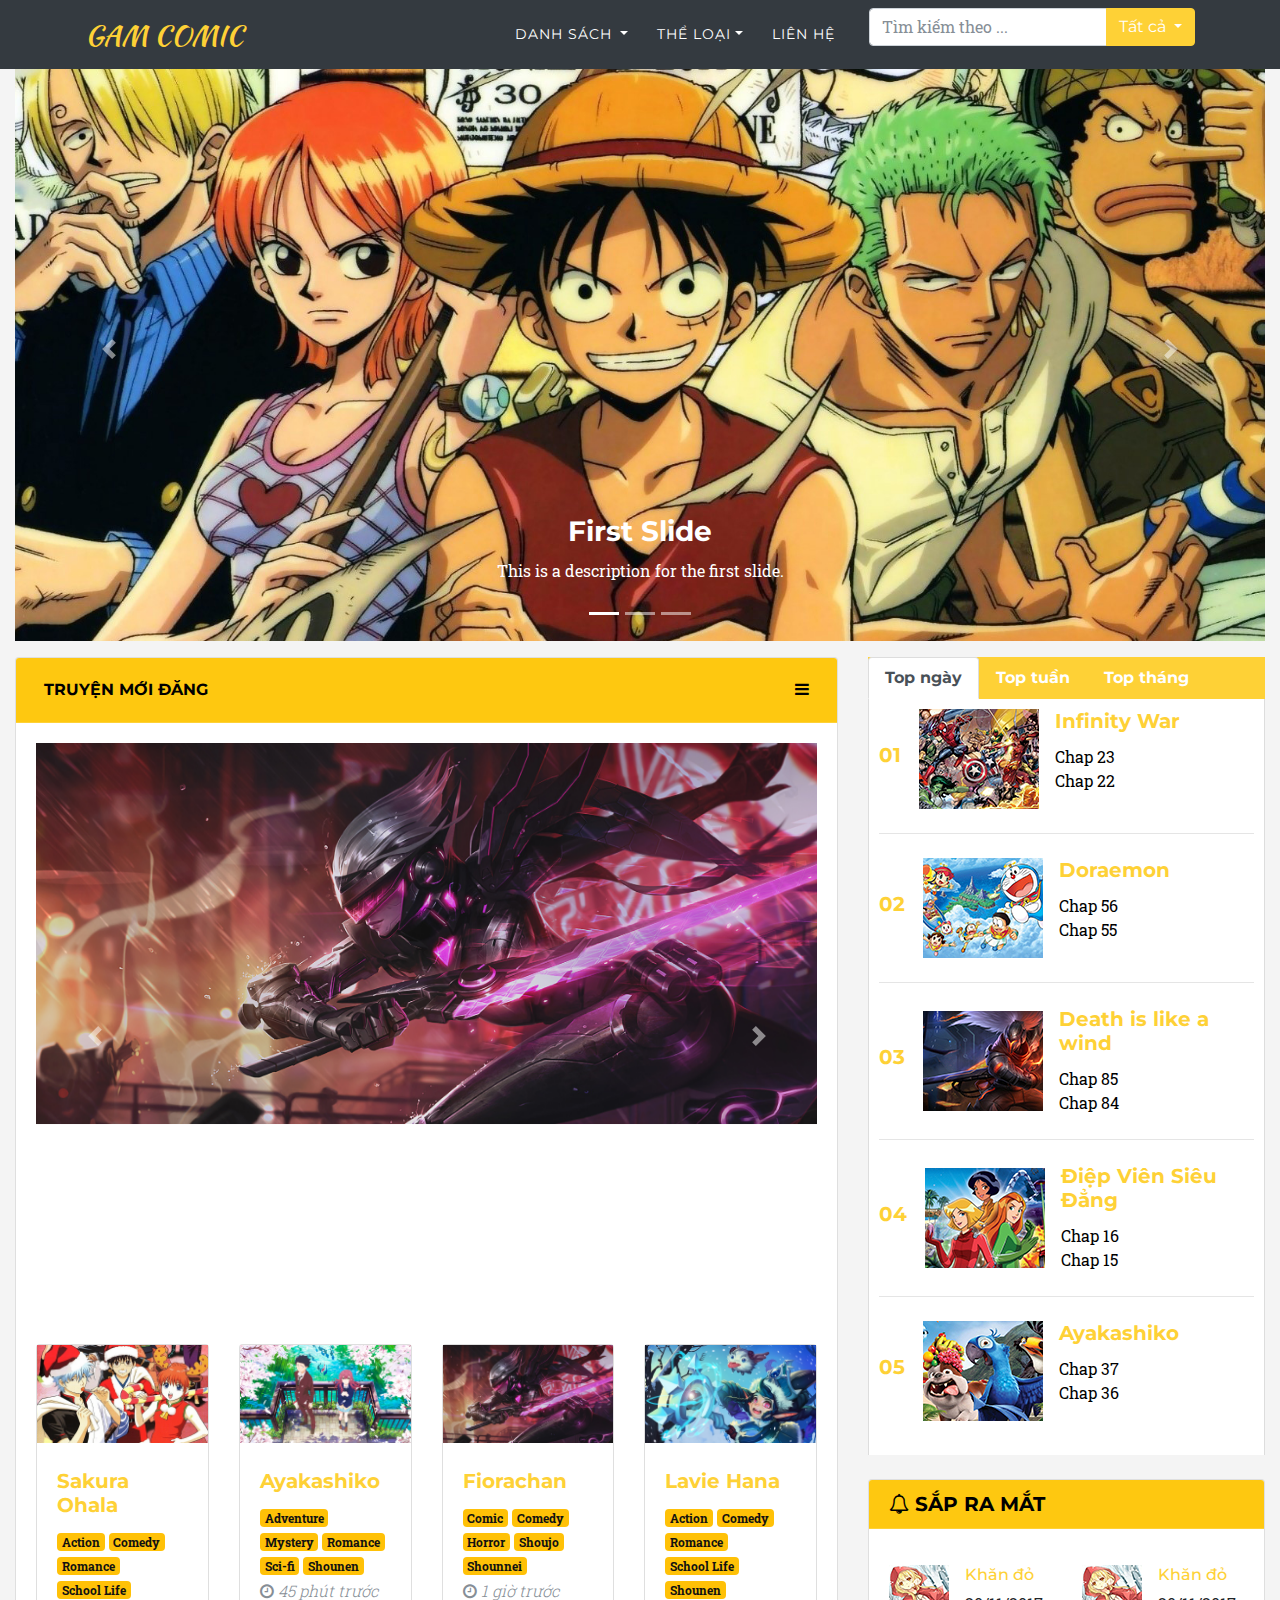
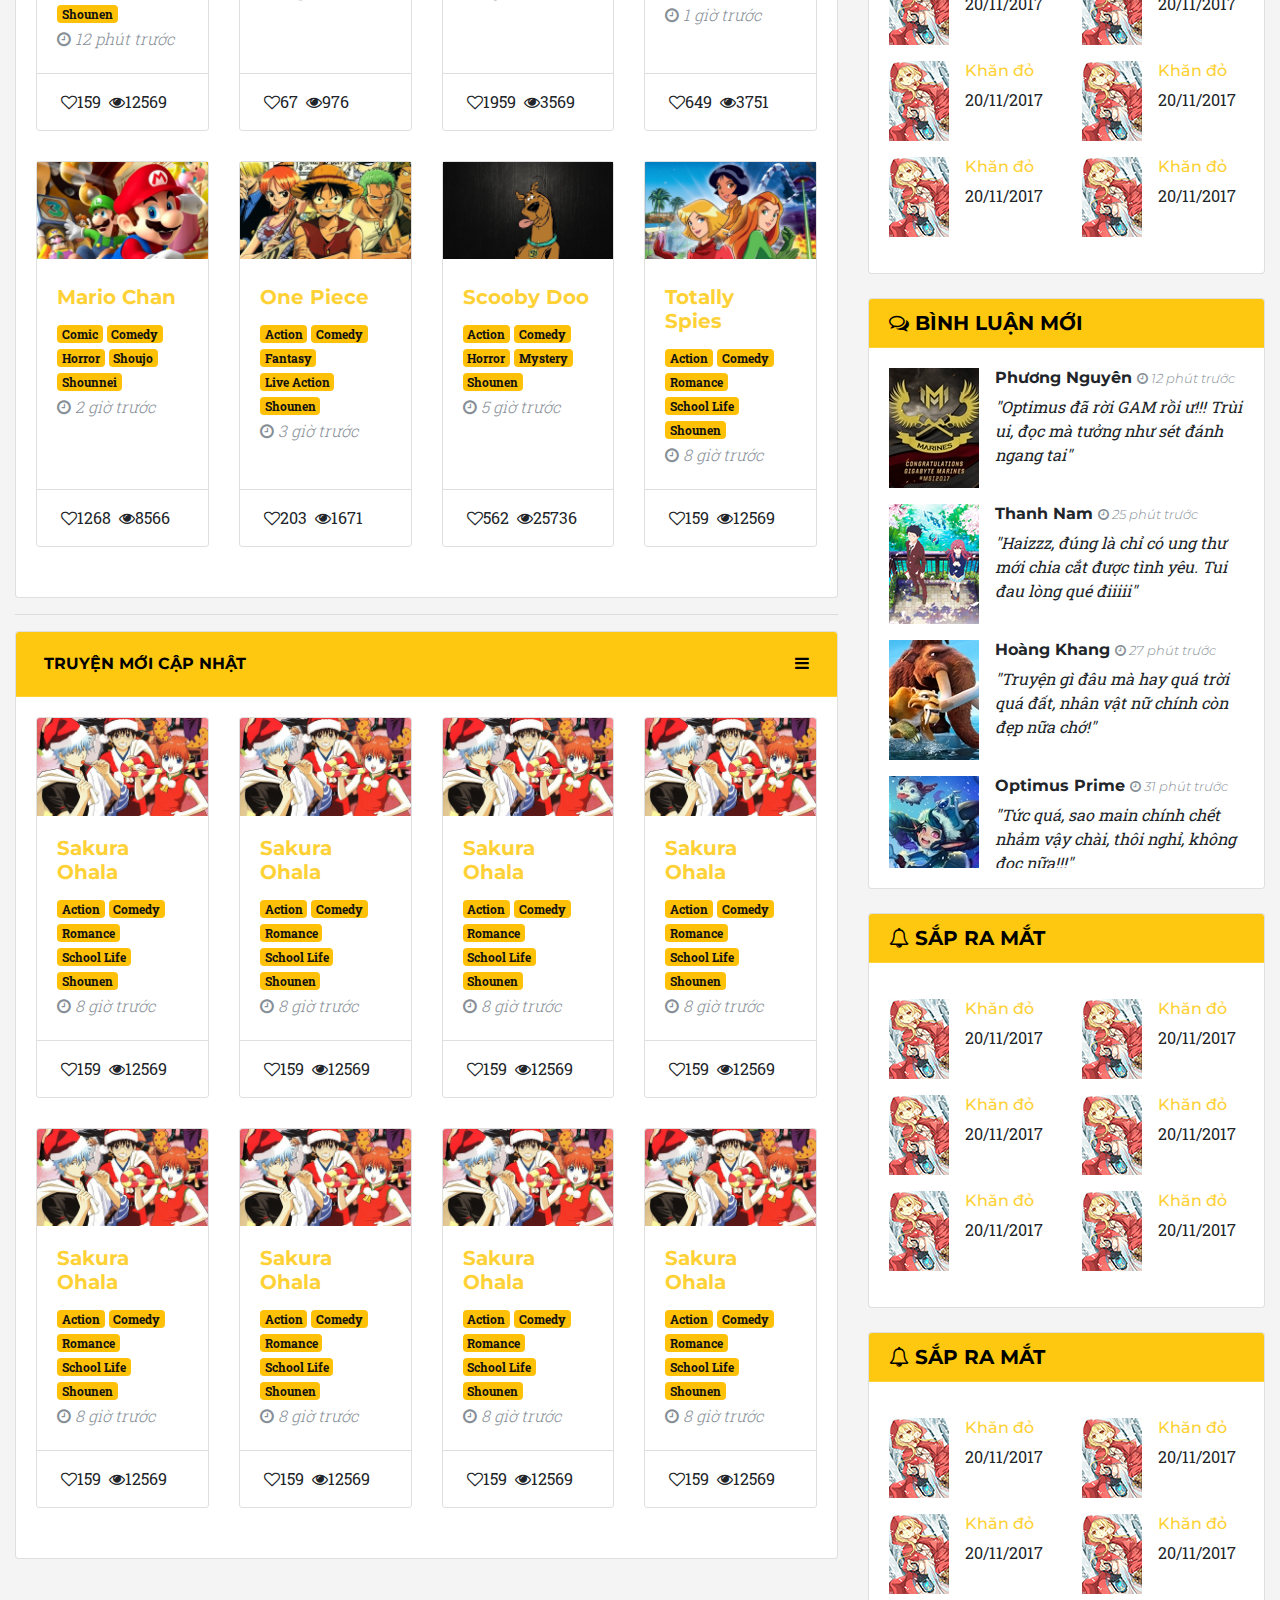
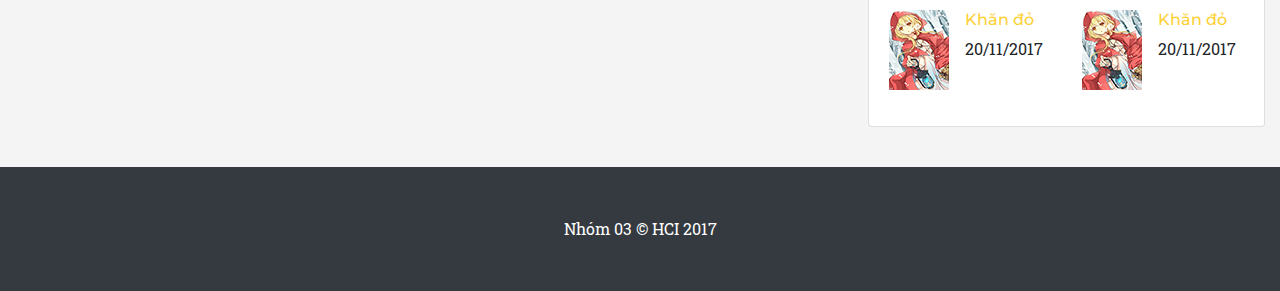
==== commit 879c0e7f: "Update Index 2" ====
--- a/index.html
+++ b/index.html
@@ -37,7 +37,21 @@
         </button>
         <div class="collapse navbar-collapse" id="navbarResponsive">
           <ul class="navbar-nav ml-auto">
-            <li class="nav-item dropdown"><a class="nav-link dropdown-toggle" href="#" id="navbarDropdownBlog" data-toggle="dropdown" aria-haspopup="true" aria-expanded="false"> THỂ LOẠI</a>
+           <li class="nav-item dropdown">
+              <a class="nav-link dropdown-toggle" href="#" id="navbarDropdownPortfolio" data-toggle="dropdown" aria-haspopup="true" aria-expanded="false">
+                DANH SÁCH
+              </a>
+              <div class="dropdown-menu dropdown-menu-right" aria-labelledby="navbarDropdownPortfolio">
+                <a class="dropdown-item" href="#"><i class="fa fa-bolt" aria-hidden="true"></i> Mới đăng</a>
+                <a class="dropdown-item" href="#"><i class="fa fa-clock-o" aria-hidden="true"></i> Mới cập nhật</a>
+                <a class="dropdown-item" href="#"><i class="fa fa-fire" aria-hidden="true"></i> Đang hot</a>
+                <div role="separator" class="dropdown-divider"></div>
+                <a class="dropdown-item" href="#"><i class="fa fa-caret-square-o-right" aria-hidden="true"></i> Đang tiến hành</a>
+                <a class="dropdown-item" href="#"><i class="fa fa-check-square-o" aria-hidden="true"></i> Đã hoàn thành</a>
+              </div>
+            </li>
+            <li class="nav-item dropdown">
+             <a class="nav-link dropdown-toggle" href="#" id="navbarDropdownBlog" data-toggle="dropdown" aria-haspopup="true" aria-expanded="false"> THỂ LOẠI</a>
               <div class="dropdown-menu dropdown-menu-theloai dropdown-menu-right" aria-labelledby="navbarDropdownBlog">
                 <div class="container">
 				  <div class="row">
@@ -144,7 +158,7 @@
   	<div class="card">
 	<div class="card-header card-side" data-toggle="collapse" data-target="#collapseNew" aria-expanded="false" aria-controls="collapseNew">
 	<div class="d-flex">
-	  <div class="p-2"><a href="#" class="link-white">TRUYỆN MỚI CẬP NHẬT</a></div>
+	  <div class="p-2"><a href="#" class="link-white">TRUYỆN MỚI ĐĂNG</a></div>
 	  <div class="ml-auto p-2"><i class="fa fa-bars" aria-hidden="true"></i></div>
 	</div>
 	</div>
@@ -175,7 +189,7 @@
 	<div class="row" >
         <div class="col-lg-3 col-md-4 col-sm-6 portfolio-item">
           <div class="card h-100">
-          <div class="card-img-top">
+          	<div class="card-img-top">
            <figure class="imghvr-fade"><img src="images/truyen01.jpg" alt="example-image">
             <figcaption>
               <button type="button" class="btn btn-warning">ĐỌC TRUYỆN</button>
@@ -192,7 +206,7 @@
               <a href="#" class="badge badge-warning">School Life</a>
               <a href="#" class="badge badge-warning">Shounen</a>
               <p class="card-text text-muted font-weight-light font-italic">
-              	<i class="fa fa-clock-o" aria-hidden="true"></i> 8 giờ trước
+              	<i class="fa fa-clock-o" aria-hidden="true"></i> 12 phút trước
               </p>
             </div>
              <div class="card-footer">
@@ -206,10 +220,76 @@
         
         <div class="col-lg-3 col-md-4 col-sm-6 portfolio-item">
           <div class="card h-100">
-            <a href="#"><img class="card-img-top" src="images/truyen01.jpg"></a>
-            <div class="card-body">
-              <h5 class="card-title">
-                <a href="#">Sakura Ohala</a>
+            <div class="card-img-top">
+			   <figure class="imghvr-fade"><img src="images/beauty-700-400.png" alt="example-image">
+				<figcaption>
+				  <button type="button" class="btn btn-warning">ĐỌC TRUYỆN</button>
+				</figcaption>
+			   </figure>
+			  </div>
+            <div class="card-body">
+              <h5 class="card-title">
+                <a href="#">Ayakashiko</a>
+              </h5>
+              <a href="#" class="badge badge-warning">Adventure</a>
+              <a href="#" class="badge badge-warning">Mystery</a>
+              <a href="#" class="badge badge-warning">Romance</a>
+              <a href="#" class="badge badge-warning">Sci-fi</a>
+              <a href="#" class="badge badge-warning">Shounen</a>
+              <p class="card-text text-muted font-weight-light font-italic">
+              	<i class="fa fa-clock-o" aria-hidden="true"></i> 45 phút trước
+              </p>
+            </div>
+             <div class="card-footer">
+             	<div class="d-flex flex-row">
+					<div class="p-1"><i class="fa fa-heart-o" aria-hidden="true"></i>67</div>
+					<div class="p-1"><i class="fa fa-eye" aria-hidden="true"></i>976</div>
+              	</div>
+			 </div>
+          </div>
+        </div>
+        <div class="col-lg-3 col-md-4 col-sm-6 portfolio-item">
+          <div class="card h-100">
+            <div class="card-img-top">
+			   <figure class="imghvr-fade"><img src="images/fiora-700-400.png" alt="example-image">
+				<figcaption>
+				  <button type="button" class="btn btn-warning">ĐỌC TRUYỆN</button>
+				</figcaption>
+			   </figure>
+			  </div>
+            <div class="card-body">
+              <h5 class="card-title">
+                <a href="#">Fiorachan</a>
+              </h5>
+              <a href="#" class="badge badge-warning">Comic</a>
+              <a href="#" class="badge badge-warning">Comedy</a>
+              <a href="#" class="badge badge-warning">Horror</a>
+              <a href="#" class="badge badge-warning">Shoujo</a>
+              <a href="#" class="badge badge-warning">Shounnei</a>
+              <p class="card-text text-muted font-weight-light font-italic">
+              	<i class="fa fa-clock-o" aria-hidden="true"></i> 1 giờ trước
+              </p>
+            </div>
+             <div class="card-footer">
+             	<div class="d-flex flex-row">
+					<div class="p-1"><i class="fa fa-heart-o" aria-hidden="true"></i>1959</div>
+					<div class="p-1"><i class="fa fa-eye" aria-hidden="true"></i>3569</div>
+              	</div>
+			 </div>
+          </div>
+        </div>
+        <div class="col-lg-3 col-md-4 col-sm-6 portfolio-item">
+          <div class="card h-100">
+            <div class="card-img-top">
+			   <figure class="imghvr-fade"><img src="images/lulu-700-400.jpg" alt="example-image">
+				<figcaption>
+				  <button type="button" class="btn btn-warning">ĐỌC TRUYỆN</button>
+				</figcaption>
+			   </figure>
+			  </div>
+            <div class="card-body">
+              <h5 class="card-title">
+                <a href="#">Lavie Hana</a>
               </h5>
               <a href="#" class="badge badge-warning">Action</a>
               <a href="#" class="badge badge-warning">Comedy</a>
@@ -217,143 +297,119 @@
               <a href="#" class="badge badge-warning">School Life</a>
               <a href="#" class="badge badge-warning">Shounen</a>
               <p class="card-text text-muted font-weight-light font-italic">
-              	<i class="fa fa-clock-o" aria-hidden="true"></i> 8 giờ trước
-              </p>
-            </div>
-             <div class="card-footer">
-             	<div class="d-flex flex-row">
-					<div class="p-1"><i class="fa fa-heart-o" aria-hidden="true"></i>159</div>
-					<div class="p-1"><i class="fa fa-eye" aria-hidden="true"></i>12569</div>
-              	</div>
-			 </div>
-          </div>
-        </div>
-        <div class="col-lg-3 col-md-4 col-sm-6 portfolio-item">
-          <div class="card h-100">
-            <a href="#"><img class="card-img-top" src="images/truyen01.jpg"></a>
-            <div class="card-body">
-              <h5 class="card-title">
-                <a href="#">Sakura Ohala</a>
-              </h5>
-              <a href="#" class="badge badge-warning">Action</a>
-              <a href="#" class="badge badge-warning">Comedy</a>
-              <a href="#" class="badge badge-warning">Romance</a>
-              <a href="#" class="badge badge-warning">School Life</a>
-              <a href="#" class="badge badge-warning">Shounen</a>
-              <p class="card-text text-muted font-weight-light font-italic">
-              	<i class="fa fa-clock-o" aria-hidden="true"></i> 8 giờ trước
-              </p>
-            </div>
-             <div class="card-footer">
-             	<div class="d-flex flex-row">
-					<div class="p-1"><i class="fa fa-heart-o" aria-hidden="true"></i>159</div>
-					<div class="p-1"><i class="fa fa-eye" aria-hidden="true"></i>12569</div>
-              	</div>
-			 </div>
-          </div>
-        </div>
-        <div class="col-lg-3 col-md-4 col-sm-6 portfolio-item">
-          <div class="card h-100">
-            <a href="#"><img class="card-img-top" src="images/truyen01.jpg"></a>
-            <div class="card-body">
-              <h5 class="card-title">
-                <a href="#">Sakura Ohala</a>
-              </h5>
-              <a href="#" class="badge badge-warning">Action</a>
-              <a href="#" class="badge badge-warning">Comedy</a>
-              <a href="#" class="badge badge-warning">Romance</a>
-              <a href="#" class="badge badge-warning">School Life</a>
-              <a href="#" class="badge badge-warning">Shounen</a>
-              <p class="card-text text-muted font-weight-light font-italic">
-              	<i class="fa fa-clock-o" aria-hidden="true"></i> 8 giờ trước
-              </p>
-            </div>
-             <div class="card-footer">
-             	<div class="d-flex flex-row">
-					<div class="p-1"><i class="fa fa-heart-o" aria-hidden="true"></i>159</div>
-					<div class="p-1"><i class="fa fa-eye" aria-hidden="true"></i>12569</div>
-              	</div>
-			 </div>
-          </div>
-        </div>
-        <div class="col-lg-3 col-md-4 col-sm-6 portfolio-item">
-          <div class="card h-100">
-            <a href="#"><img class="card-img-top" src="images/truyen01.jpg"></a>
-            <div class="card-body">
-              <h5 class="card-title">
-                <a href="#">Sakura Ohala</a>
-              </h5>
-              <a href="#" class="badge badge-warning">Action</a>
-              <a href="#" class="badge badge-warning">Comedy</a>
-              <a href="#" class="badge badge-warning">Romance</a>
-              <a href="#" class="badge badge-warning">School Life</a>
-              <a href="#" class="badge badge-warning">Shounen</a>
-              <p class="card-text text-muted font-weight-light font-italic">
-              	<i class="fa fa-clock-o" aria-hidden="true"></i> 8 giờ trước
-              </p>
-            </div>
-             <div class="card-footer">
-             	<div class="d-flex flex-row">
-					<div class="p-1"><i class="fa fa-heart-o" aria-hidden="true"></i>159</div>
-					<div class="p-1"><i class="fa fa-eye" aria-hidden="true"></i>12569</div>
-              	</div>
-			 </div>
-          </div>
-        </div>
-        <div class="col-lg-3 col-md-4 col-sm-6 portfolio-item">
-          <div class="card h-100">
-            <a href="#"><img class="card-img-top" src="images/truyen01.jpg"></a>
-            <div class="card-body">
-              <h5 class="card-title">
-                <a href="#">Sakura Ohala</a>
-              </h5>
-              <a href="#" class="badge badge-warning">Action</a>
-              <a href="#" class="badge badge-warning">Comedy</a>
-              <a href="#" class="badge badge-warning">Romance</a>
-              <a href="#" class="badge badge-warning">School Life</a>
-              <a href="#" class="badge badge-warning">Shounen</a>
-              <p class="card-text text-muted font-weight-light font-italic">
-              	<i class="fa fa-clock-o" aria-hidden="true"></i> 8 giờ trước
-              </p>
-            </div>
-             <div class="card-footer">
-             	<div class="d-flex flex-row">
-					<div class="p-1"><i class="fa fa-heart-o" aria-hidden="true"></i>159</div>
-					<div class="p-1"><i class="fa fa-eye" aria-hidden="true"></i>12569</div>
-              	</div>
-			 </div>
-          </div>
-        </div>
-        <div class="col-lg-3 col-md-4 col-sm-6 portfolio-item">
-          <div class="card h-100">
-            <a href="#"><img class="card-img-top" src="images/truyen01.jpg"></a>
-            <div class="card-body">
-              <h5 class="card-title">
-                <a href="#">Sakura Ohala</a>
-              </h5>
-              <a href="#" class="badge badge-warning">Action</a>
-              <a href="#" class="badge badge-warning">Comedy</a>
-              <a href="#" class="badge badge-warning">Romance</a>
-              <a href="#" class="badge badge-warning">School Life</a>
-              <a href="#" class="badge badge-warning">Shounen</a>
-              <p class="card-text text-muted font-weight-light font-italic">
-              	<i class="fa fa-clock-o" aria-hidden="true"></i> 8 giờ trước
-              </p>
-            </div>
-             <div class="card-footer">
-             	<div class="d-flex flex-row">
-					<div class="p-1"><i class="fa fa-heart-o" aria-hidden="true"></i>159</div>
-					<div class="p-1"><i class="fa fa-eye" aria-hidden="true"></i>12569</div>
-              	</div>
-			 </div>
-          </div>
-        </div>
-        <div class="col-lg-3 col-md-4 col-sm-6 portfolio-item">
-          <div class="card h-100">
-            <a href="#"><img class="card-img-top" src="images/truyen01.jpg"></a>
-            <div class="card-body">
-              <h5 class="card-title">
-                <a href="#">Sakura Ohala</a>
+              	<i class="fa fa-clock-o" aria-hidden="true"></i> 1 giờ trước
+              </p>
+            </div>
+             <div class="card-footer">
+             	<div class="d-flex flex-row">
+					<div class="p-1"><i class="fa fa-heart-o" aria-hidden="true"></i>649</div>
+					<div class="p-1"><i class="fa fa-eye" aria-hidden="true"></i>3751</div>
+              	</div>
+			 </div>
+          </div>
+        </div>
+        <div class="col-lg-3 col-md-4 col-sm-6 portfolio-item">
+          <div class="card h-100">
+            <div class="card-img-top">
+			   <figure class="imghvr-fade"><img src="images/nintendo_dena_announce-700-400.jpg" alt="example-image">
+				<figcaption>
+				  <button type="button" class="btn btn-warning">ĐỌC TRUYỆN</button>
+				</figcaption>
+			   </figure>
+			  </div>
+            <div class="card-body">
+              <h5 class="card-title">
+                <a href="#">Mario Chan</a>
+              </h5>
+              <a href="#" class="badge badge-warning">Comic</a>
+              <a href="#" class="badge badge-warning">Comedy</a>
+              <a href="#" class="badge badge-warning">Horror</a>
+              <a href="#" class="badge badge-warning">Shoujo</a>
+              <a href="#" class="badge badge-warning">Shounnei</a>
+              <p class="card-text text-muted font-weight-light font-italic">
+              	<i class="fa fa-clock-o" aria-hidden="true"></i> 2 giờ trước
+              </p>
+            </div>
+             <div class="card-footer">
+             	<div class="d-flex flex-row">
+					<div class="p-1"><i class="fa fa-heart-o" aria-hidden="true"></i>1268</div>
+					<div class="p-1"><i class="fa fa-eye" aria-hidden="true"></i>8566</div>
+              	</div>
+			 </div>
+          </div>
+        </div>
+        <div class="col-lg-3 col-md-4 col-sm-6 portfolio-item">
+          <div class="card h-100">
+            <div class="card-img-top">
+			   <figure class="imghvr-fade"><img src="images/one-piece-700-400.jpg" alt="example-image">
+				<figcaption>
+				  <button type="button" class="btn btn-warning">ĐỌC TRUYỆN</button>
+				</figcaption>
+			   </figure>
+			  </div>
+            <div class="card-body">
+              <h5 class="card-title">
+                <a href="#">One Piece</a>
+              </h5>
+              <a href="#" class="badge badge-warning">Action</a>
+              <a href="#" class="badge badge-warning">Comedy</a>
+              <a href="#" class="badge badge-warning">Fantasy</a>
+              <a href="#" class="badge badge-warning">Live Action</a>
+              <a href="#" class="badge badge-warning">Shounen</a>
+              <p class="card-text text-muted font-weight-light font-italic">
+              	<i class="fa fa-clock-o" aria-hidden="true"></i> 3 giờ trước
+              </p>
+            </div>
+             <div class="card-footer">
+             	<div class="d-flex flex-row">
+					<div class="p-1"><i class="fa fa-heart-o" aria-hidden="true"></i>203</div>
+					<div class="p-1"><i class="fa fa-eye" aria-hidden="true"></i>1671</div>
+              	</div>
+			 </div>
+          </div>
+        </div>
+        <div class="col-lg-3 col-md-4 col-sm-6 portfolio-item">
+          <div class="card h-100">
+            <div class="card-img-top">
+			   <figure class="imghvr-fade"><img src="images/Scooby-Doo-Images-Wallpapers-001-700-400.jpg" alt="example-image">
+				<figcaption>
+				  <button type="button" class="btn btn-warning">ĐỌC TRUYỆN</button>
+				</figcaption>
+			   </figure>
+			  </div>
+            <div class="card-body">
+              <h5 class="card-title">
+                <a href="#">Scooby Doo</a>
+              </h5>
+              <a href="#" class="badge badge-warning">Action</a>
+              <a href="#" class="badge badge-warning">Comedy</a>
+              <a href="#" class="badge badge-warning">Horror</a>
+              <a href="#" class="badge badge-warning">Mystery</a>
+              <a href="#" class="badge badge-warning">Shounen</a>
+              <p class="card-text text-muted font-weight-light font-italic">
+              	<i class="fa fa-clock-o" aria-hidden="true"></i> 5 giờ trước
+              </p>
+            </div>
+             <div class="card-footer">
+             	<div class="d-flex flex-row">
+					<div class="p-1"><i class="fa fa-heart-o" aria-hidden="true"></i>562</div>
+					<div class="p-1"><i class="fa fa-eye" aria-hidden="true"></i>25736</div>
+              	</div>
+			 </div>
+          </div>
+        </div>
+        <div class="col-lg-3 col-md-4 col-sm-6 portfolio-item">
+          <div class="card h-100">
+            <div class="card-img-top">
+           <figure class="imghvr-fade"><img src="images/Wallpaper-totally-spies-23240183-1600-1200-700-400.jpg" alt="example-image">
+            <figcaption>
+              <button type="button" class="btn btn-warning">ĐỌC TRUYỆN</button>
+            </figcaption>
+           </figure>
+		  </div>
+            <div class="card-body">
+              <h5 class="card-title">
+                <a href="#">Totally Spies</a>
               </h5>
               <a href="#" class="badge badge-warning">Action</a>
               <a href="#" class="badge badge-warning">Comedy</a>
@@ -387,28 +443,6 @@
 	</div>
   <div class="collapse show" id="collapseNewUpdate">
   	<div class="card-body">
-  	<div id="carouselNewUpdate" class="carousel slide" data-ride="carousel">
-	  <div class="carousel-inner">
-		<div class="carousel-item active">
-		  <img class="d-block w-100" src="images/fiora.png" alt="First slide">
-		</div>
-		<div class="carousel-item">
-		  <img class="d-block w-100" src="images/beauty.png" alt="Second slide">
-		</div>
-		<div class="carousel-item">
-		  <img class="d-block w-100" src="images/one-piece.jpg" alt="Third slide">
-		</div>
-	  </div>
-	  <a class="carousel-control-prev" href="#carouselNewUpdate" role="button" data-slide="prev">
-		<span class="carousel-control-prev-icon" aria-hidden="true"></span>
-		<span class="sr-only">Previous</span>
-	  </a>
-	  <a class="carousel-control-next" href="#carouselNewUpdate" role="button" data-slide="next">
-		<span class="carousel-control-next-icon" aria-hidden="true"></span>
-		<span class="sr-only">Next</span>
-	  </a>
-	</div>
-	<p></p>
 	<div class="row" >
         <div class="col-lg-3 col-md-4 col-sm-6 portfolio-item">
           <div class="card h-100">
@@ -623,8 +657,13 @@
 					   <h5 class="align-self-center text-primary">01&nbsp; &nbsp;</h5>
 						<a href="#"><img class="align-self-center mr-3" src="images/side-tab-01.jpg" alt=""></a>
 						<div class="media-body">
-						  <h5 class="mt-0 mb-1">List-based media object</h5>
-						  Cras sit amet nibh libero
+						  <h5 class="card-title"><a href="#">Infinity War</a></h5>
+						  <div>
+						  	<a href="#" class="text-black"> Chap 23</a>
+						  </div>
+						  <div>
+						  	<a href="#" class="text-black"> Chap 22</a>
+						  </div>
 						</div>
 					  </li>
 					  <hr>
@@ -632,8 +671,13 @@
 					   <h5 class="align-self-center text-primary">02&nbsp; &nbsp;</h5>
 						<img class="align-self-center mr-3" src="images/side-tab-02.jpg" alt="">
 						<div class="media-body">
-						  <h5 class="mt-0 mb-1">List-based media object</h5>
-						  Cras sit amet nibh libero
+						  <h5 class="card-title"><a href="#">Doraemon</a></h5>
+						  <div>
+						  	<a href="#" class="text-black"> Chap 56</a>
+						  </div>
+						  <div>
+						  	<a href="#" class="text-black"> Chap 55</a>
+						  </div>
 						</div>
 					  </li>
 					  <hr>
@@ -641,8 +685,13 @@
 					   <h5 class="align-self-center text-primary">03&nbsp; &nbsp;</h5>
 						<img class="align-self-center mr-3" src="images/side-tab-03.jpg" alt="">
 						<div class="media-body">
-						  <h5 class="mt-0 mb-1">List-based media object</h5>
-						  Cras sit amet nibh libero
+						  <h5 class="card-title"><a href="#">Death is like a wind</a></h5>
+						  <div>
+						  	<a href="#" class="text-black"> Chap 85</a>
+						  </div>
+						  <div>
+						  	<a href="#" class="text-black"> Chap 84</a>
+						  </div>
 						</div>
 					  </li>
 					  <hr>
@@ -650,8 +699,13 @@
 					   <h5 class="align-self-center text-primary">04&nbsp; &nbsp;</h5>
 						<img class="align-self-center mr-3" src="images/side-tab-04.jpg" alt="">
 						<div class="media-body">
-						  <h5 class="mt-0 mb-1">List-based media object</h5>
-						  Cras sit amet nibh libero
+						  <h5 class="card-title"><a href="#">Điệp Viên Siêu Đẳng</a></h5>
+						  <div>
+						  	<a href="#" class="text-black"> Chap 16</a>
+						  </div>
+						  <div>
+						  	<a href="#" class="text-black"> Chap 15</a>
+						  </div>
 						</div>
 					  </li>
 					  <hr>
@@ -659,17 +713,166 @@
 					   <h5 class="align-self-center text-primary">05&nbsp; &nbsp;</h5>
 						<img class="align-self-center mr-3" src="images/side-tab-05.jpg" alt="">
 						<div class="media-body">
-						  <h5 class="mt-0 mb-1">List-based media object</h5>
-						  Cras sit amet nibh libero
-						</div>
-					  </li>
-					  <hr>
+						  <h5 class="card-title"><a href="#">Ayakashiko</a></h5>
+						  <div>
+						  	<a href="#" class="text-black"> Chap 37</a>
+						  </div>
+						  <div>
+						  	<a href="#" class="text-black"> Chap 36</a>
+						  </div>
+						</div>
+					  </li>
 					  
 					</div>
 			  	
 				</div>
-			  <div class="tab-pane fade" id="topweek" role="tabpanel" aria-labelledby="topweek-tab">...</div>
-			  <div class="tab-pane fade" id="topmonth" role="tabpanel" aria-labelledby="topmonth-tab">...</div>
+			  <div class="tab-pane fade" id="topweek" role="tabpanel" aria-labelledby="topweek-tab">
+			  	<div class="list-unstyled">
+					  <li class="media mb-4">
+					   <h5 class="align-self-center text-primary">01&nbsp; &nbsp;</h5>
+						<img class="align-self-center mr-3" src="images/side-tab-02.jpg" alt="">
+						<div class="media-body">
+						  <h5 class="card-title"><a href="#">Doraemon</a></h5>
+						  <div>
+						  	<a href="#" class="text-black"> Chap 56</a>
+						  </div>
+						  <div>
+						  	<a href="#" class="text-black"> Chap 55</a>
+						  </div>
+						</div>
+					  </li>
+					  <hr>
+					  <li class="media my-4">
+					   <h5 class="align-self-center text-primary">02&nbsp; &nbsp;</h5>
+						<img class="align-self-center mr-3" src="images/side-tab-03.jpg" alt="">
+						<div class="media-body">
+						  <h5 class="card-title"><a href="#">Death is like a wind</a></h5>
+						  <div>
+						  	<a href="#" class="text-black"> Chap 85</a>
+						  </div>
+						  <div>
+						  	<a href="#" class="text-black"> Chap 84</a>
+						  </div>
+						</div>
+					  </li>
+					  <hr>
+					  <li class="media my-4">
+					   <h5 class="align-self-center text-primary">03&nbsp; &nbsp;</h5>
+						<img class="align-self-center mr-3" src="images/side-tab-04.jpg" alt="">
+						<div class="media-body">
+						  <h5 class="card-title"><a href="#">Điệp Viên Siêu Đẳng</a></h5>
+						  <div>
+						  	<a href="#" class="text-black"> Chap 16</a>
+						  </div>
+						  <div>
+						  	<a href="#" class="text-black"> Chap 15</a>
+						  </div>
+						</div>
+					  </li>
+					  <hr>
+					  <li class="media my-4">
+					   <h5 class="align-self-center text-primary">04&nbsp; &nbsp;</h5>
+						<img class="align-self-center mr-3" src="images/side-tab-05.jpg" alt="">
+						<div class="media-body">
+						  <h5 class="card-title"><a href="#">Ayakashiko</a></h5>
+						  <div>
+						  	<a href="#" class="text-black"> Chap 37</a>
+						  </div>
+						  <div>
+						  	<a href="#" class="text-black"> Chap 36</a>
+						  </div>
+						</div>
+					  </li>
+					  <hr>
+					  <li class="media mb-4">
+					   <h5 class="align-self-center text-primary">05&nbsp; &nbsp;</h5>
+						<a href="#"><img class="align-self-center mr-3" src="images/side-tab-01.jpg" alt=""></a>
+						<div class="media-body">
+						  <h5 class="card-title"><a href="#">Infinity War</a></h5>
+						  <div>
+						  	<a href="#" class="text-black"> Chap 23</a>
+						  </div>
+						  <div>
+						  	<a href="#" class="text-black"> Chap 22</a>
+						  </div>
+						</div>
+					  </li>
+					</div>
+			  </div>
+			  <div class="tab-pane fade" id="topmonth" role="tabpanel" aria-labelledby="topmonth-tab">
+				<div class="list-unstyled">
+				  <li class="media mb-4">
+					   <h5 class="align-self-center text-primary">01&nbsp; &nbsp;</h5>
+						<img class="align-self-center mr-3" src="images/side-tab-03.jpg" alt="">
+						<div class="media-body">
+						  <h5 class="card-title"><a href="#">Death is like a wind</a></h5>
+						  <div>
+						  	<a href="#" class="text-black"> Chap 85</a>
+						  </div>
+						  <div>
+						  	<a href="#" class="text-black"> Chap 84</a>
+						  </div>
+						</div>
+					  </li>
+					  <hr>
+					  <li class="media my-4">
+					   <h5 class="align-self-center text-primary">02&nbsp; &nbsp;</h5>
+						<a href="#"><img class="align-self-center mr-3" src="images/side-tab-01.jpg" alt=""></a>
+						<div class="media-body">
+						  <h5 class="card-title"><a href="#">Infinity War</a></h5>
+						  <div>
+						  	<a href="#" class="text-black"> Chap 23</a>
+						  </div>
+						  <div>
+						  	<a href="#" class="text-black"> Chap 22</a>
+						  </div>
+						</div>
+					  </li>
+					  <hr>
+					  <li class="media my-4">
+					   <h5 class="align-self-center text-primary">03&nbsp; &nbsp;</h5>
+						<img class="align-self-center mr-3" src="images/side-tab-02.jpg" alt="">
+						<div class="media-body">
+						  <h5 class="card-title"><a href="#">Doraemon</a></h5>
+						  <div>
+						  	<a href="#" class="text-black"> Chap 56</a>
+						  </div>
+						  <div>
+						  	<a href="#" class="text-black"> Chap 55</a>
+						  </div>
+						</div>
+					  </li>
+					  <hr>
+					  <li class="media my-4">
+					   <h5 class="align-self-center text-primary">04&nbsp; &nbsp;</h5>
+						<img class="align-self-center mr-3" src="images/side-tab-04.jpg" alt="">
+						<div class="media-body">
+						  <h5 class="card-title"><a href="#">Điệp Viên Siêu Đẳng</a></h5>
+						  <div>
+						  	<a href="#" class="text-black"> Chap 16</a>
+						  </div>
+						  <div>
+						  	<a href="#" class="text-black"> Chap 15</a>
+						  </div>
+						</div>
+					  </li>
+					  <hr>
+					  <li class="media my-4">
+					   <h5 class="align-self-center text-primary">05&nbsp; &nbsp;</h5>
+						<img class="align-self-center mr-3" src="images/side-tab-05.jpg" alt="">
+						<div class="media-body">
+						  <h5 class="card-title"><a href="#">Ayakashiko</a></h5>
+						  <div>
+						  	<a href="#" class="text-black"> Chap 37</a>
+						  </div>
+						  <div>
+						  	<a href="#" class="text-black"> Chap 36</a>
+						  </div>
+						</div>
+					  </li>
+					  
+					</div>
+				</div>
 			</div>
           
            <div class="card my-4 ">
@@ -740,70 +943,53 @@
           </div>
           
           <div class="card my-4 ">
-            <a href="#"><h5 class="card-header card-side link-white"><i class="fa fa-bell-o" aria-hidden="true"></i> SẮP RA MẮT</h5></a>
-            <div class="card-body">
-             <p><div class="row">
-				<div class="col">
-				  <div class="media">
-					  <a href="#"><img class="mr-3 align-self-center" src="images/side-12.jpg"></a>
-					  <div class="media-body">
-						<a href="#"><h6 class="mt-0 text-primary">Khăn đỏ</h6></a>
-						20/11/2017
-					  </div>
-			  	  </div>
-				</div>
-				<div class="col">
-				  <div class="media">
-					  <a href="#"><img class="mr-3 align-self-center" src="images/side-12.jpg"></a>
-					  <div class="media-body">
-						<a href="#"><h6 class="mt-0 text-primary">Khăn đỏ</h6></a>
-						20/11/2017
-					  </div>
-			  	  </div>
-				</div> 
-            </div></p>
-            <p><div class="row">
-				<div class="col">
-				  <div class="media">
-					  <a href="#"><img class="mr-3 align-self-center" src="images/side-12.jpg"></a>
-					  <div class="media-body">
-						<a href="#"><h6 class="mt-0 text-primary">Khăn đỏ</h6></a>
-						20/11/2017
-					  </div>
-			  	  </div>
-				</div>
-				<div class="col">
-				  <div class="media">
-					  <a href="#"><img class="mr-3 align-self-center" src="images/side-12.jpg"></a>
-					  <div class="media-body">
-						<a href="#"><h6 class="mt-0 text-primary">Khăn đỏ</h6></a>
-						20/11/2017
-					  </div>
-			  	  </div>
-				</div> 
-            </div></p>
-            <p><div class="row">
-				<div class="col">
-				  <div class="media">
-					  <a href="#"><img class="mr-3 align-self-center" src="images/side-12.jpg"></a>
-					  <div class="media-body">
-						<a href="#"><h6 class="mt-0 text-primary">Khăn đỏ</h6></a>
-						20/11/2017
-					  </div>
-			  	  </div>
-				</div>
-				<div class="col">
-				  <div class="media">
-					  <a href="#"><img class="mr-3 align-self-center" src="images/side-12.jpg"></a>
-					  <div class="media-body">
-						<a href="#"><h6 class="mt-0 text-primary">Khăn đỏ</h6></a>
-						20/11/2017
-					  </div>
-			  	  </div>
-				</div> 
-            </div></p>
-            
-          </div>
+           <a href="#"><h5 class="card-header card-side link-white"><i class="fa fa-comments-o" aria-hidden="true"></i> BÌNH LUẬN MỚI</h5></a>
+            <div class="card-body">
+            	<div data-spy="scroll" data-target="#list-example" data-offset="0" class="scrollspy-binhluan">
+				  <div class="media">
+					  <img class="mr-3" src="images/gam-msi-2017.jpg">
+					  <div class="media-body">
+						<h6 class="mt-0"><strong>Phương Nguyên </strong><small class="text-right text-muted font-weight-light font-italic"><i class="fa fa-clock-o" aria-hidden="true"></i> 12 phút trước </small></h6>
+						<em>"Optimus đã rời GAM rồi ư!!! Trùi ui, đọc mà tưởng như sét đánh ngang tai"</em>
+					  </div>
+				  </div>
+				  <div class="media mt-3">
+					  <img class="mr-3" src="images/beauty-90-120.png">
+					  <div class="media-body">
+						<h6 class="mt-0"><strong>Thanh Nam </strong><small class="text-right text-muted font-weight-light font-italic"><i class="fa fa-clock-o" aria-hidden="true"></i> 25 phút trước </small></h6>
+						<em>"Haizzz, đúng là chỉ có ung thư mới chia cắt được tình yêu. Tui đau lòng qué điiiii"</em>
+					  </div>
+				  </div>
+				  <div class="media mt-3">
+					  <img class="mr-3" src="images/ice_age_4-wide-90-120.jpg">
+					  <div class="media-body">
+						<h6 class="mt-0"><strong>Hoàng Khang </strong><small class="text-right text-muted font-weight-light font-italic"><i class="fa fa-clock-o" aria-hidden="true"></i> 27 phút trước </small></h6>
+						<em>"Truyện gì đâu mà hay quá trời quá đất, nhân vật nữ chính còn đẹp nữa chớ!"</em>
+					  </div>
+				  </div>
+				  <div class="media mt-3">
+					  <img class="mr-3" src="images/lulu-90-120.jpg">
+					  <div class="media-body">
+						<h6 class="mt-0"><strong>Optimus Prime </strong><small class="text-right text-muted font-weight-light font-italic"><i class="fa fa-clock-o" aria-hidden="true"></i> 31 phút trước </small></h6>
+						<em>"Tức quá, sao main chính chết nhảm vậy chài, thôi nghỉ, không đọc nữa!!!"</em>
+					  </div>
+				  </div>
+				  <div class="media mt-3">
+					  <img class="mr-3" src="images/nintendo_dena_announce-90-120.jpg">
+					  <div class="media-body">
+						<h6 class="mt-0"><strong>Megatron </strong><small class="text-right text-muted font-weight-light font-italic"><i class="fa fa-clock-o" aria-hidden="true"></i> 47 phút trước </small></h6>
+						<em>"Ta sẽ hủy diệt Trái Đất. Ta sẽ trả thù ngươi, Optimus Prime"</em>
+					  </div>
+				  </div>
+				  <div class="media mt-3">
+					  <img class="mr-3" src="images/one-piece-90-120.jpg">
+					  <div class="media-body">
+						<h6 class="mt-0"><strong>Hoàng tử BB </strong><small class="text-right text-muted font-weight-light font-italic"><i class="fa fa-clock-o" aria-hidden="true"></i> 1 giờ trước </small></h6>
+						<em>"Mau ra chap mới đi nào, tui hóng quá đi nè"</em>
+					  </div>
+				  </div>
+				</div>
+          	</div>
           </div>
           
           <div class="card my-4 ">
--- a/css/gam-comic.css
+++ b/css/gam-comic.css
@@ -18,7 +18,7 @@
   color: #fed136 !important; }
 
 .link-white {
-  color: white !important; }
+  color: black !important; }
 
 .nav-link {
   color: white; }
@@ -124,7 +124,7 @@
   font-weight: 700;
 	background-color: #fed136;
   	border-color: #fed136;
-	color: white;
+	color: black;
 }
 
 .btn-xl {
@@ -167,3 +167,37 @@
     margin-bottom: 0;
 }
 
+.star-rating {
+  line-height:32px;
+  font-size:1.5em;
+}
+
+.star-rating .fa-star{color: #fec810;}
+
+.pic-detail{
+	max-width: 175px;
+}
+
+.btn-danhdau{}
+
+.complete{
+    display:none;
+}
+
+.more{
+    background:lightblue;
+    color:navy;
+    font-size:13px;
+    padding:3px;
+    cursor:pointer;
+}
+
+.scrollspy-binhluan {
+  height:500px;
+  overflow-y: scroll;
+}
+
+.text-black {
+	color:black;
+}
+
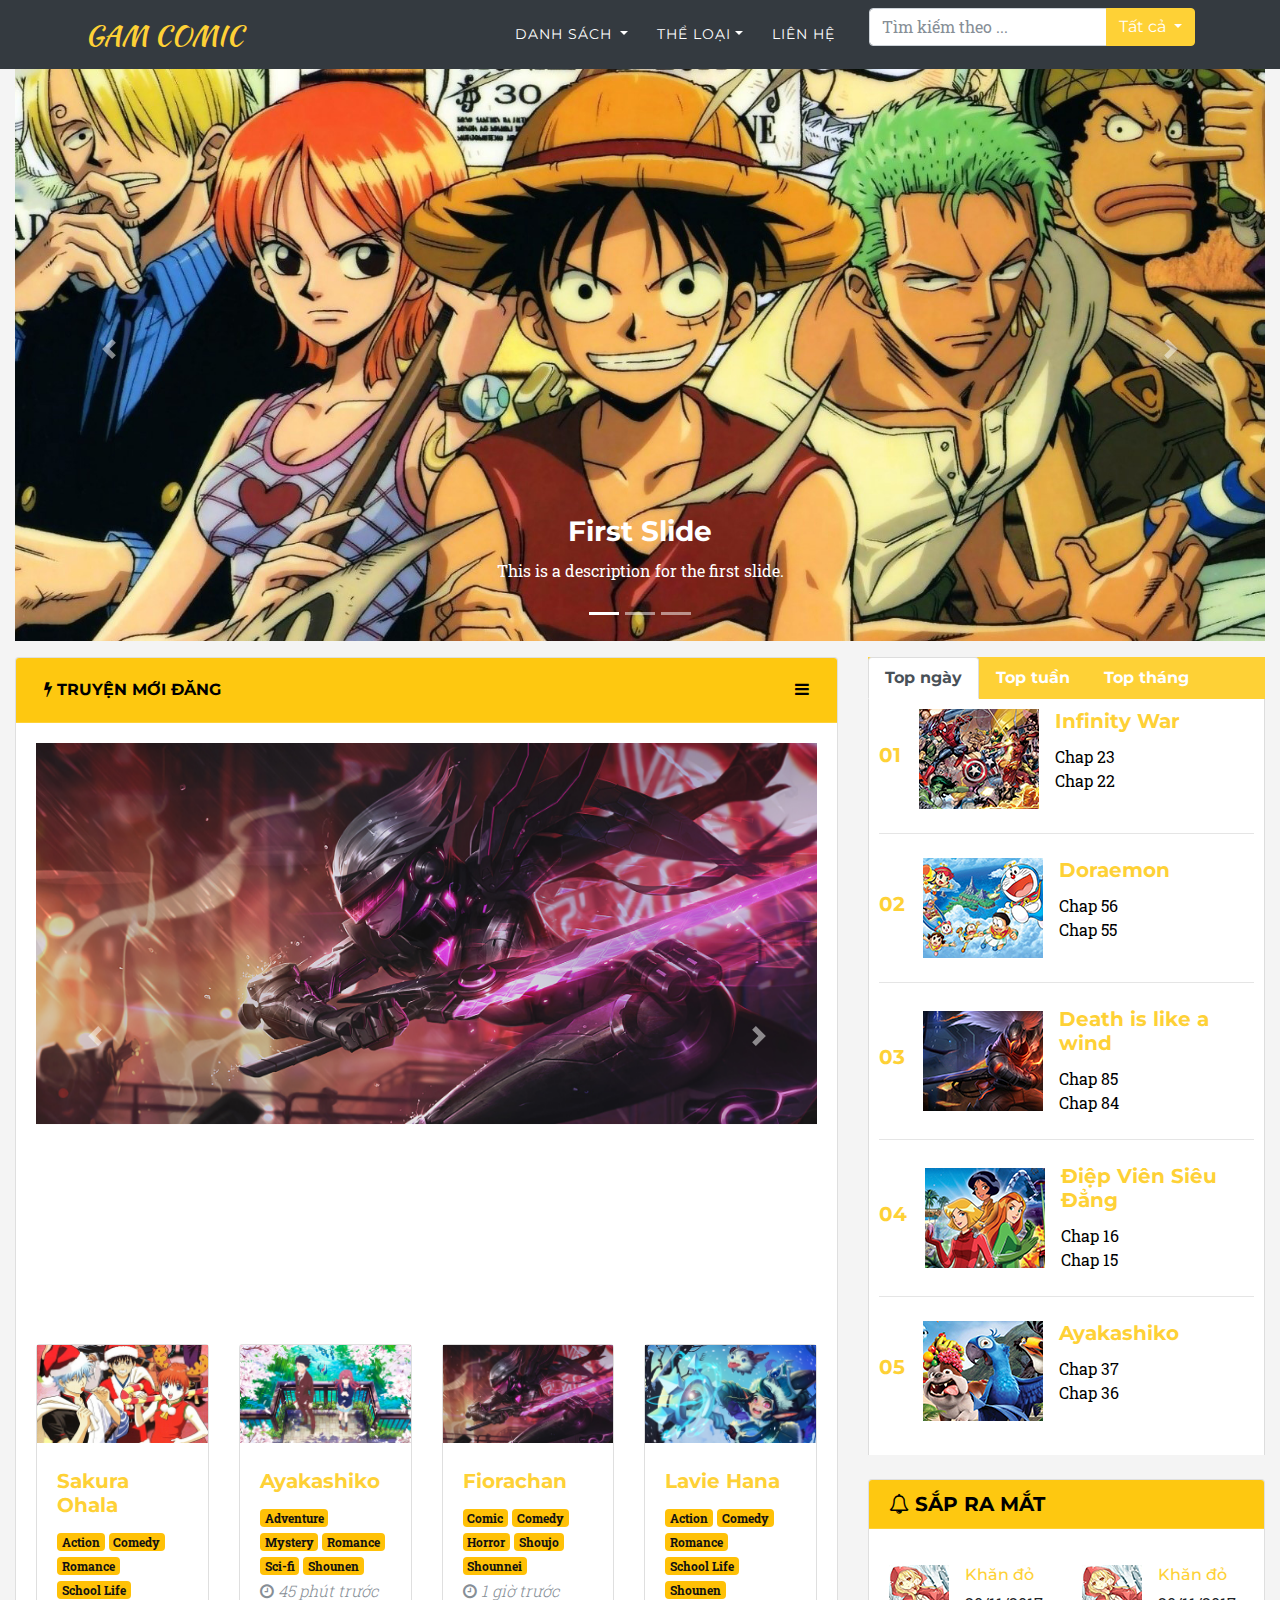
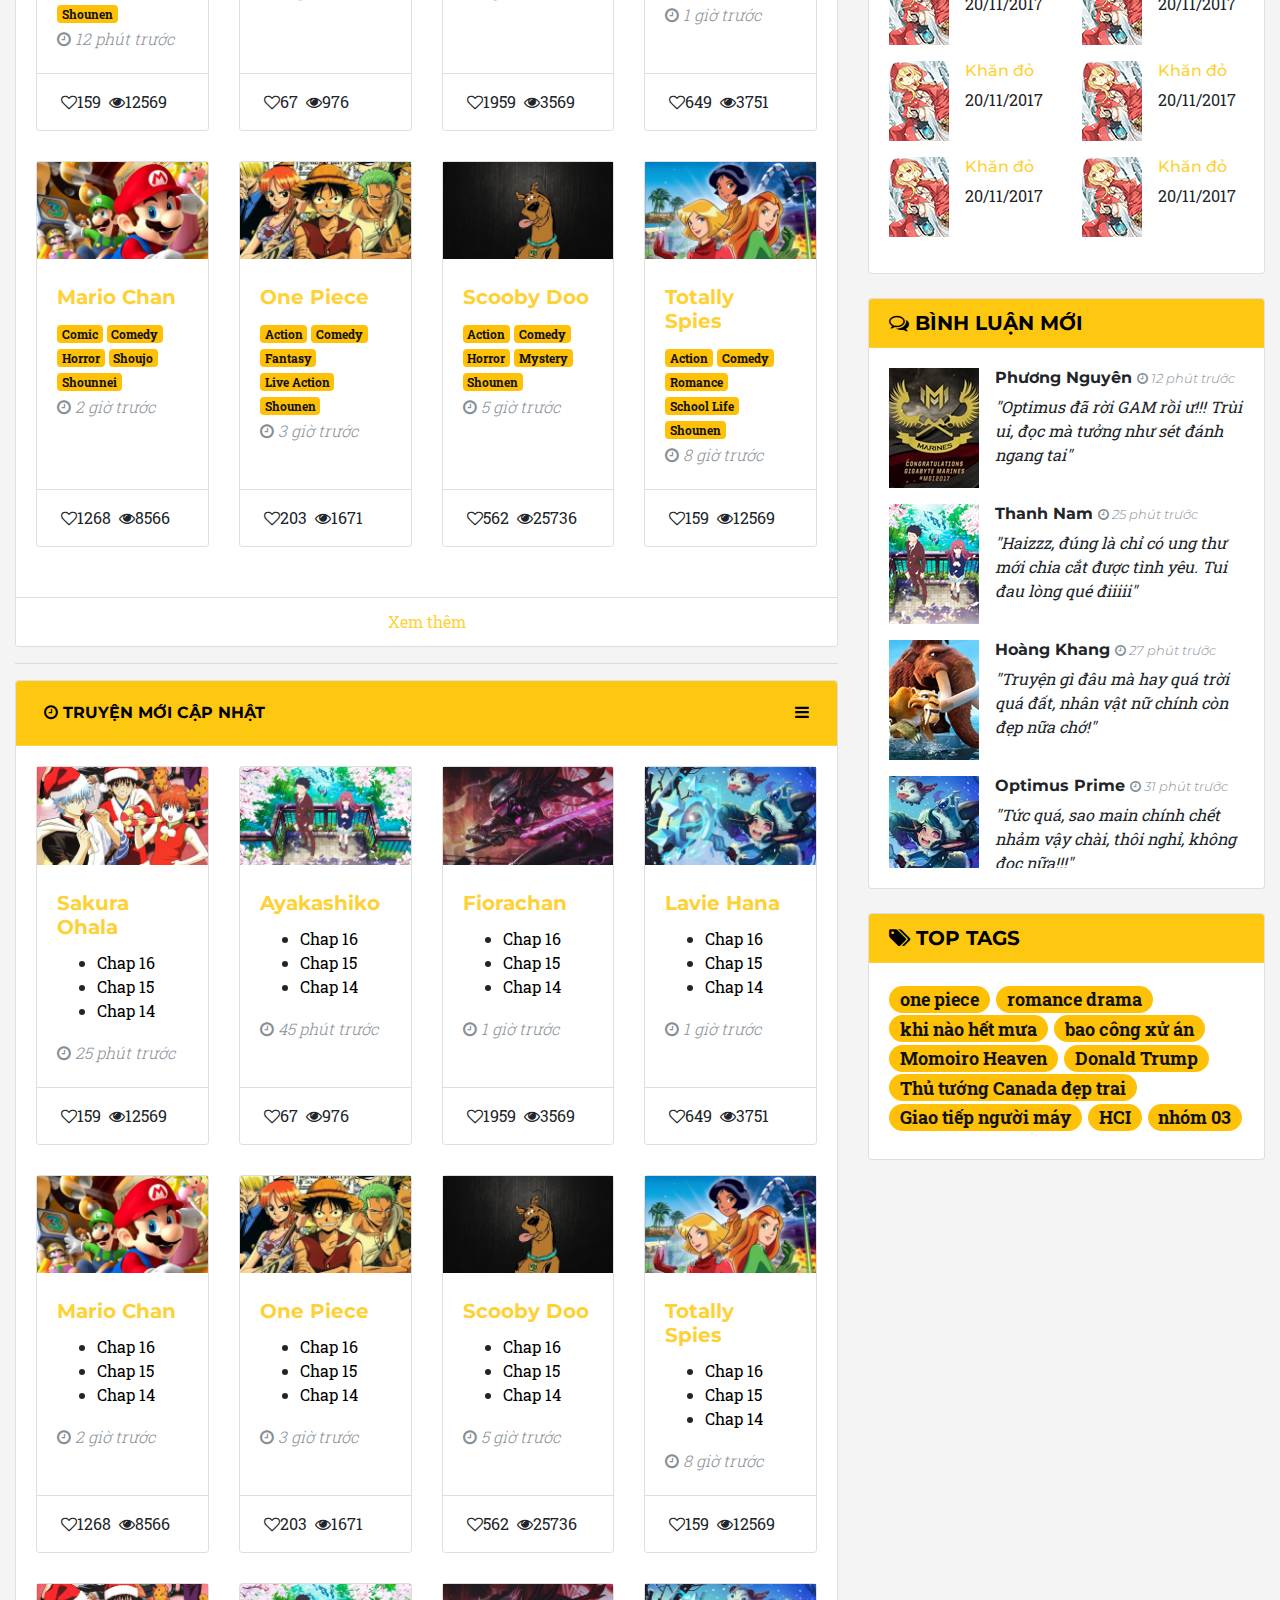
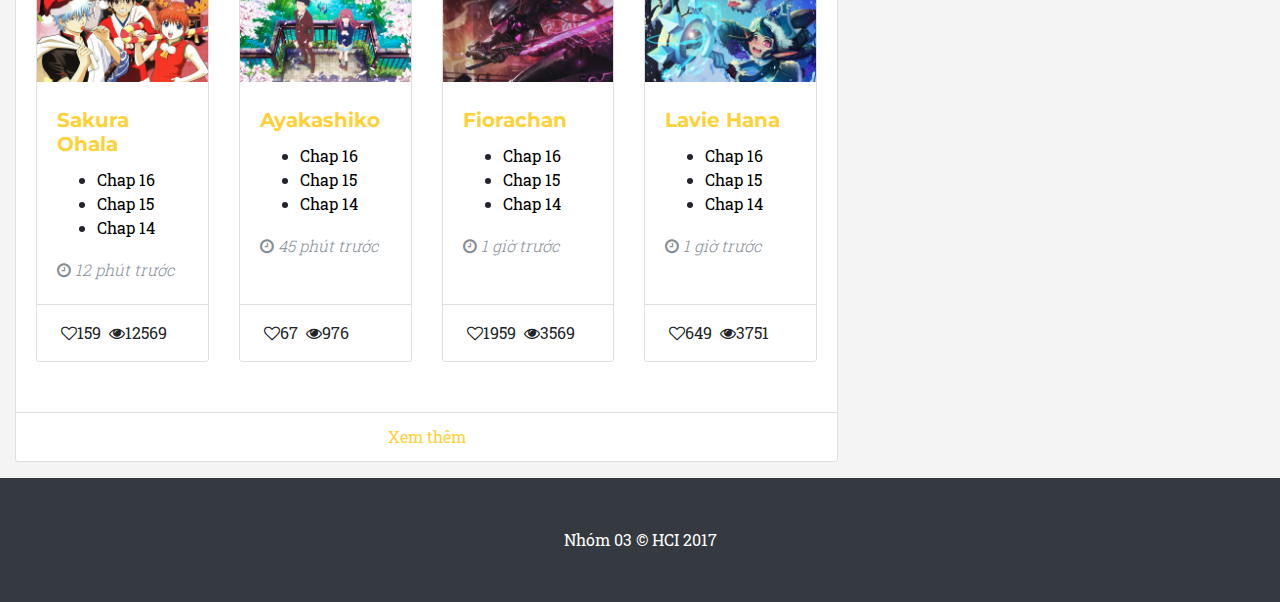
==== commit 15a83ec3: "Update index 3, comic details" ====
--- a/index.html
+++ b/index.html
@@ -158,7 +158,7 @@
   	<div class="card">
 	<div class="card-header card-side" data-toggle="collapse" data-target="#collapseNew" aria-expanded="false" aria-controls="collapseNew">
 	<div class="d-flex">
-	  <div class="p-2"><a href="#" class="link-white">TRUYỆN MỚI ĐĂNG</a></div>
+	  <div class="p-2"><a href="#" class="link-white"><i class="fa fa-bolt" aria-hidden="true"></i> TRUYỆN MỚI ĐĂNG</a></div>
 	  <div class="ml-auto p-2"><i class="fa fa-bars" aria-hidden="true"></i></div>
 	</div>
 	</div>
@@ -430,6 +430,9 @@
         </div>
       </div>
      </div>
+     <div class="card-footer text-center">
+		<a href="#">Xem thêm</a>
+	 </div>
      </div>
      </div>
      <hr>
@@ -437,7 +440,7 @@
      <div class="card">
 	<div class="card-header card-side" data-toggle="collapse" data-target="#collapseNewUpdate" aria-expanded="false" aria-controls="collapseNewUpdate">
 	<div class="d-flex">
-	  <div class="p-2"><a href="#" class="link-white">TRUYỆN MỚI CẬP NHẬT</a></div>
+	  <div class="p-2"><a href="#" class="link-white"><i class="fa fa-clock-o" aria-hidden="true"></i> TRUYỆN MỚI CẬP NHẬT</a></div>
 	  <div class="ml-auto p-2"><i class="fa fa-bars" aria-hidden="true"></i></div>
 	</div>
 	</div>
@@ -446,18 +449,24 @@
 	<div class="row" >
         <div class="col-lg-3 col-md-4 col-sm-6 portfolio-item">
           <div class="card h-100">
-            <a href="#"><img class="card-img-top" src="images/truyen01.jpg"></a>
+          	<div class="card-img-top">
+           <figure class="imghvr-fade"><img src="images/truyen01.jpg" alt="example-image">
+            <figcaption>
+              <button type="button" class="btn btn-warning">ĐỌC TRUYỆN</button>
+            </figcaption>
+           </figure>
+		  </div>
             <div class="card-body">
               <h5 class="card-title">
                 <a href="#">Sakura Ohala</a>
               </h5>
-              <a href="#" class="badge badge-warning">Action</a>
-              <a href="#" class="badge badge-warning">Comedy</a>
-              <a href="#" class="badge badge-warning">Romance</a>
-              <a href="#" class="badge badge-warning">School Life</a>
-              <a href="#" class="badge badge-warning">Shounen</a>
-              <p class="card-text text-muted font-weight-light font-italic">
-              	<i class="fa fa-clock-o" aria-hidden="true"></i> 8 giờ trước
+               <ul>
+				<li><a href="#" class="text-black"> Chap 16</a></li>
+				<li><a href="#" class="text-black"> Chap 15</a></li>
+				<li><a href="#" class="text-black"> Chap 14</a></li>
+			  </ul>
+           	  <p class="card-text text-muted font-weight-light font-italic">
+              	<i class="fa fa-clock-o" aria-hidden="true"></i> 25 phút trước
               </p>
             </div>
              <div class="card-footer">
@@ -471,16 +480,202 @@
         
         <div class="col-lg-3 col-md-4 col-sm-6 portfolio-item">
           <div class="card h-100">
-            <a href="#"><img class="card-img-top" src="images/truyen01.jpg"></a>
-            <div class="card-body">
-              <h5 class="card-title">
-                <a href="#">Sakura Ohala</a>
-              </h5>
-              <a href="#" class="badge badge-warning">Action</a>
-              <a href="#" class="badge badge-warning">Comedy</a>
-              <a href="#" class="badge badge-warning">Romance</a>
-              <a href="#" class="badge badge-warning">School Life</a>
-              <a href="#" class="badge badge-warning">Shounen</a>
+            <div class="card-img-top">
+			   <figure class="imghvr-fade"><img src="images/beauty-700-400.png" alt="example-image">
+				<figcaption>
+				  <button type="button" class="btn btn-warning">ĐỌC TRUYỆN</button>
+				</figcaption>
+			   </figure>
+			  </div>
+            <div class="card-body">
+              <h5 class="card-title">
+                <a href="#">Ayakashiko</a>
+              </h5>
+              <ul>
+				<li><a href="#" class="text-black"> Chap 16</a></li>
+				<li><a href="#" class="text-black"> Chap 15</a></li>
+				<li><a href="#" class="text-black"> Chap 14</a></li>
+			  </ul>
+              <p class="card-text text-muted font-weight-light font-italic">
+              	<i class="fa fa-clock-o" aria-hidden="true"></i> 45 phút trước
+              </p>
+            </div>
+             <div class="card-footer">
+             	<div class="d-flex flex-row">
+					<div class="p-1"><i class="fa fa-heart-o" aria-hidden="true"></i>67</div>
+					<div class="p-1"><i class="fa fa-eye" aria-hidden="true"></i>976</div>
+              	</div>
+			 </div>
+          </div>
+        </div>
+        <div class="col-lg-3 col-md-4 col-sm-6 portfolio-item">
+          <div class="card h-100">
+            <div class="card-img-top">
+			   <figure class="imghvr-fade"><img src="images/fiora-700-400.png" alt="example-image">
+				<figcaption>
+				  <button type="button" class="btn btn-warning">ĐỌC TRUYỆN</button>
+				</figcaption>
+			   </figure>
+			  </div>
+            <div class="card-body">
+              <h5 class="card-title">
+                <a href="#">Fiorachan</a>
+              </h5>
+              <ul>
+				<li><a href="#" class="text-black"> Chap 16</a></li>
+				<li><a href="#" class="text-black"> Chap 15</a></li>
+				<li><a href="#" class="text-black"> Chap 14</a></li>
+			  </ul>
+              <p class="card-text text-muted font-weight-light font-italic">
+              	<i class="fa fa-clock-o" aria-hidden="true"></i> 1 giờ trước
+              </p>
+            </div>
+             <div class="card-footer">
+             	<div class="d-flex flex-row">
+					<div class="p-1"><i class="fa fa-heart-o" aria-hidden="true"></i>1959</div>
+					<div class="p-1"><i class="fa fa-eye" aria-hidden="true"></i>3569</div>
+              	</div>
+			 </div>
+          </div>
+        </div>
+        <div class="col-lg-3 col-md-4 col-sm-6 portfolio-item">
+          <div class="card h-100">
+            <div class="card-img-top">
+			   <figure class="imghvr-fade"><img src="images/lulu-700-400.jpg" alt="example-image">
+				<figcaption>
+				  <button type="button" class="btn btn-warning">ĐỌC TRUYỆN</button>
+				</figcaption>
+			   </figure>
+			  </div>
+            <div class="card-body">
+              <h5 class="card-title">
+                <a href="#">Lavie Hana</a>
+              </h5>
+              <ul>
+				<li><a href="#" class="text-black"> Chap 16</a></li>
+				<li><a href="#" class="text-black"> Chap 15</a></li>
+				<li><a href="#" class="text-black"> Chap 14</a></li>
+			  </ul>
+              <p class="card-text text-muted font-weight-light font-italic">
+              	<i class="fa fa-clock-o" aria-hidden="true"></i> 1 giờ trước
+              </p>
+            </div>
+             <div class="card-footer">
+             	<div class="d-flex flex-row">
+					<div class="p-1"><i class="fa fa-heart-o" aria-hidden="true"></i>649</div>
+					<div class="p-1"><i class="fa fa-eye" aria-hidden="true"></i>3751</div>
+              	</div>
+			 </div>
+          </div>
+        </div>
+        <div class="col-lg-3 col-md-4 col-sm-6 portfolio-item">
+          <div class="card h-100">
+            <div class="card-img-top">
+			   <figure class="imghvr-fade"><img src="images/nintendo_dena_announce-700-400.jpg" alt="example-image">
+				<figcaption>
+				  <button type="button" class="btn btn-warning">ĐỌC TRUYỆN</button>
+				</figcaption>
+			   </figure>
+			  </div>
+            <div class="card-body">
+              <h5 class="card-title">
+                <a href="#">Mario Chan</a>
+              </h5>
+              <ul>
+				<li><a href="#" class="text-black"> Chap 16</a></li>
+				<li><a href="#" class="text-black"> Chap 15</a></li>
+				<li><a href="#" class="text-black"> Chap 14</a></li>
+			  </ul>
+              <p class="card-text text-muted font-weight-light font-italic">
+              	<i class="fa fa-clock-o" aria-hidden="true"></i> 2 giờ trước
+              </p>
+            </div>
+             <div class="card-footer">
+             	<div class="d-flex flex-row">
+					<div class="p-1"><i class="fa fa-heart-o" aria-hidden="true"></i>1268</div>
+					<div class="p-1"><i class="fa fa-eye" aria-hidden="true"></i>8566</div>
+              	</div>
+			 </div>
+          </div>
+        </div>
+        <div class="col-lg-3 col-md-4 col-sm-6 portfolio-item">
+          <div class="card h-100">
+            <div class="card-img-top">
+			   <figure class="imghvr-fade"><img src="images/one-piece-700-400.jpg" alt="example-image">
+				<figcaption>
+				  <button type="button" class="btn btn-warning">ĐỌC TRUYỆN</button>
+				</figcaption>
+			   </figure>
+			  </div>
+            <div class="card-body">
+              <h5 class="card-title">
+                <a href="#">One Piece</a>
+              </h5>
+              <ul>
+				<li><a href="#" class="text-black"> Chap 16</a></li>
+				<li><a href="#" class="text-black"> Chap 15</a></li>
+				<li><a href="#" class="text-black"> Chap 14</a></li>
+			  </ul>
+              <p class="card-text text-muted font-weight-light font-italic">
+              	<i class="fa fa-clock-o" aria-hidden="true"></i> 3 giờ trước
+              </p>
+            </div>
+             <div class="card-footer">
+             	<div class="d-flex flex-row">
+					<div class="p-1"><i class="fa fa-heart-o" aria-hidden="true"></i>203</div>
+					<div class="p-1"><i class="fa fa-eye" aria-hidden="true"></i>1671</div>
+              	</div>
+			 </div>
+          </div>
+        </div>
+        <div class="col-lg-3 col-md-4 col-sm-6 portfolio-item">
+          <div class="card h-100">
+            <div class="card-img-top">
+			   <figure class="imghvr-fade"><img src="images/Scooby-Doo-Images-Wallpapers-001-700-400.jpg" alt="example-image">
+				<figcaption>
+				  <button type="button" class="btn btn-warning">ĐỌC TRUYỆN</button>
+				</figcaption>
+			   </figure>
+			  </div>
+            <div class="card-body">
+              <h5 class="card-title">
+                <a href="#">Scooby Doo</a>
+              </h5>
+              <ul>
+				<li><a href="#" class="text-black"> Chap 16</a></li>
+				<li><a href="#" class="text-black"> Chap 15</a></li>
+				<li><a href="#" class="text-black"> Chap 14</a></li>
+			  </ul>
+              <p class="card-text text-muted font-weight-light font-italic">
+              	<i class="fa fa-clock-o" aria-hidden="true"></i> 5 giờ trước
+              </p>
+            </div>
+             <div class="card-footer">
+             	<div class="d-flex flex-row">
+					<div class="p-1"><i class="fa fa-heart-o" aria-hidden="true"></i>562</div>
+					<div class="p-1"><i class="fa fa-eye" aria-hidden="true"></i>25736</div>
+              	</div>
+			 </div>
+          </div>
+        </div>
+        <div class="col-lg-3 col-md-4 col-sm-6 portfolio-item">
+          <div class="card h-100">
+            <div class="card-img-top">
+           <figure class="imghvr-fade"><img src="images/Wallpaper-totally-spies-23240183-1600-1200-700-400.jpg" alt="example-image">
+            <figcaption>
+              <button type="button" class="btn btn-warning">ĐỌC TRUYỆN</button>
+            </figcaption>
+           </figure>
+		  </div>
+            <div class="card-body">
+              <h5 class="card-title">
+                <a href="#">Totally Spies</a>
+              </h5>
+              <ul>
+				<li><a href="#" class="text-black"> Chap 16</a></li>
+				<li><a href="#" class="text-black"> Chap 15</a></li>
+				<li><a href="#" class="text-black"> Chap 14</a></li>
+			  </ul>
               <p class="card-text text-muted font-weight-light font-italic">
               	<i class="fa fa-clock-o" aria-hidden="true"></i> 8 giờ trước
               </p>
@@ -495,18 +690,24 @@
         </div>
         <div class="col-lg-3 col-md-4 col-sm-6 portfolio-item">
           <div class="card h-100">
-            <a href="#"><img class="card-img-top" src="images/truyen01.jpg"></a>
+          	<div class="card-img-top">
+           <figure class="imghvr-fade"><img src="images/truyen01.jpg" alt="example-image">
+            <figcaption>
+              <button type="button" class="btn btn-warning">ĐỌC TRUYỆN</button>
+            </figcaption>
+           </figure>
+		  </div>
             <div class="card-body">
               <h5 class="card-title">
                 <a href="#">Sakura Ohala</a>
               </h5>
-              <a href="#" class="badge badge-warning">Action</a>
-              <a href="#" class="badge badge-warning">Comedy</a>
-              <a href="#" class="badge badge-warning">Romance</a>
-              <a href="#" class="badge badge-warning">School Life</a>
-              <a href="#" class="badge badge-warning">Shounen</a>
-              <p class="card-text text-muted font-weight-light font-italic">
-              	<i class="fa fa-clock-o" aria-hidden="true"></i> 8 giờ trước
+              <ul>
+				<li><a href="#" class="text-black"> Chap 16</a></li>
+				<li><a href="#" class="text-black"> Chap 15</a></li>
+				<li><a href="#" class="text-black"> Chap 14</a></li>
+			  </ul>
+              <p class="card-text text-muted font-weight-light font-italic">
+              	<i class="fa fa-clock-o" aria-hidden="true"></i> 12 phút trước
               </p>
             </div>
              <div class="card-footer">
@@ -517,128 +718,102 @@
 			 </div>
           </div>
         </div>
-        <div class="col-lg-3 col-md-4 col-sm-6 portfolio-item">
-          <div class="card h-100">
-            <a href="#"><img class="card-img-top" src="images/truyen01.jpg"></a>
-            <div class="card-body">
-              <h5 class="card-title">
-                <a href="#">Sakura Ohala</a>
-              </h5>
-              <a href="#" class="badge badge-warning">Action</a>
-              <a href="#" class="badge badge-warning">Comedy</a>
-              <a href="#" class="badge badge-warning">Romance</a>
-              <a href="#" class="badge badge-warning">School Life</a>
-              <a href="#" class="badge badge-warning">Shounen</a>
-              <p class="card-text text-muted font-weight-light font-italic">
-              	<i class="fa fa-clock-o" aria-hidden="true"></i> 8 giờ trước
-              </p>
-            </div>
-             <div class="card-footer">
-             	<div class="d-flex flex-row">
-					<div class="p-1"><i class="fa fa-heart-o" aria-hidden="true"></i>159</div>
-					<div class="p-1"><i class="fa fa-eye" aria-hidden="true"></i>12569</div>
-              	</div>
-			 </div>
-          </div>
-        </div>
-        <div class="col-lg-3 col-md-4 col-sm-6 portfolio-item">
-          <div class="card h-100">
-            <a href="#"><img class="card-img-top" src="images/truyen01.jpg"></a>
-            <div class="card-body">
-              <h5 class="card-title">
-                <a href="#">Sakura Ohala</a>
-              </h5>
-              <a href="#" class="badge badge-warning">Action</a>
-              <a href="#" class="badge badge-warning">Comedy</a>
-              <a href="#" class="badge badge-warning">Romance</a>
-              <a href="#" class="badge badge-warning">School Life</a>
-              <a href="#" class="badge badge-warning">Shounen</a>
-              <p class="card-text text-muted font-weight-light font-italic">
-              	<i class="fa fa-clock-o" aria-hidden="true"></i> 8 giờ trước
-              </p>
-            </div>
-             <div class="card-footer">
-             	<div class="d-flex flex-row">
-					<div class="p-1"><i class="fa fa-heart-o" aria-hidden="true"></i>159</div>
-					<div class="p-1"><i class="fa fa-eye" aria-hidden="true"></i>12569</div>
-              	</div>
-			 </div>
-          </div>
-        </div>
-        <div class="col-lg-3 col-md-4 col-sm-6 portfolio-item">
-          <div class="card h-100">
-            <a href="#"><img class="card-img-top" src="images/truyen01.jpg"></a>
-            <div class="card-body">
-              <h5 class="card-title">
-                <a href="#">Sakura Ohala</a>
-              </h5>
-              <a href="#" class="badge badge-warning">Action</a>
-              <a href="#" class="badge badge-warning">Comedy</a>
-              <a href="#" class="badge badge-warning">Romance</a>
-              <a href="#" class="badge badge-warning">School Life</a>
-              <a href="#" class="badge badge-warning">Shounen</a>
-              <p class="card-text text-muted font-weight-light font-italic">
-              	<i class="fa fa-clock-o" aria-hidden="true"></i> 8 giờ trước
-              </p>
-            </div>
-             <div class="card-footer">
-             	<div class="d-flex flex-row">
-					<div class="p-1"><i class="fa fa-heart-o" aria-hidden="true"></i>159</div>
-					<div class="p-1"><i class="fa fa-eye" aria-hidden="true"></i>12569</div>
-              	</div>
-			 </div>
-          </div>
-        </div>
-        <div class="col-lg-3 col-md-4 col-sm-6 portfolio-item">
-          <div class="card h-100">
-            <a href="#"><img class="card-img-top" src="images/truyen01.jpg"></a>
-            <div class="card-body">
-              <h5 class="card-title">
-                <a href="#">Sakura Ohala</a>
-              </h5>
-              <a href="#" class="badge badge-warning">Action</a>
-              <a href="#" class="badge badge-warning">Comedy</a>
-              <a href="#" class="badge badge-warning">Romance</a>
-              <a href="#" class="badge badge-warning">School Life</a>
-              <a href="#" class="badge badge-warning">Shounen</a>
-              <p class="card-text text-muted font-weight-light font-italic">
-              	<i class="fa fa-clock-o" aria-hidden="true"></i> 8 giờ trước
-              </p>
-            </div>
-             <div class="card-footer">
-             	<div class="d-flex flex-row">
-					<div class="p-1"><i class="fa fa-heart-o" aria-hidden="true"></i>159</div>
-					<div class="p-1"><i class="fa fa-eye" aria-hidden="true"></i>12569</div>
-              	</div>
-			 </div>
-          </div>
-        </div>
-        <div class="col-lg-3 col-md-4 col-sm-6 portfolio-item">
-          <div class="card h-100">
-            <a href="#"><img class="card-img-top" src="images/truyen01.jpg"></a>
-            <div class="card-body">
-              <h5 class="card-title">
-                <a href="#">Sakura Ohala</a>
-              </h5>
-              <a href="#" class="badge badge-warning">Action</a>
-              <a href="#" class="badge badge-warning">Comedy</a>
-              <a href="#" class="badge badge-warning">Romance</a>
-              <a href="#" class="badge badge-warning">School Life</a>
-              <a href="#" class="badge badge-warning">Shounen</a>
-              <p class="card-text text-muted font-weight-light font-italic">
-              	<i class="fa fa-clock-o" aria-hidden="true"></i> 8 giờ trước
-              </p>
-            </div>
-             <div class="card-footer">
-             	<div class="d-flex flex-row">
-					<div class="p-1"><i class="fa fa-heart-o" aria-hidden="true"></i>159</div>
-					<div class="p-1"><i class="fa fa-eye" aria-hidden="true"></i>12569</div>
+        
+        <div class="col-lg-3 col-md-4 col-sm-6 portfolio-item">
+          <div class="card h-100">
+            <div class="card-img-top">
+			   <figure class="imghvr-fade"><img src="images/beauty-700-400.png" alt="example-image">
+				<figcaption>
+				  <button type="button" class="btn btn-warning">ĐỌC TRUYỆN</button>
+				</figcaption>
+			   </figure>
+			  </div>
+            <div class="card-body">
+              <h5 class="card-title">
+                <a href="#">Ayakashiko</a>
+              </h5>
+              <ul>
+				<li><a href="#" class="text-black"> Chap 16</a></li>
+				<li><a href="#" class="text-black"> Chap 15</a></li>
+				<li><a href="#" class="text-black"> Chap 14</a></li>
+			  </ul>
+              <p class="card-text text-muted font-weight-light font-italic">
+              	<i class="fa fa-clock-o" aria-hidden="true"></i> 45 phút trước
+              </p>
+            </div>
+             <div class="card-footer">
+             	<div class="d-flex flex-row">
+					<div class="p-1"><i class="fa fa-heart-o" aria-hidden="true"></i>67</div>
+					<div class="p-1"><i class="fa fa-eye" aria-hidden="true"></i>976</div>
+              	</div>
+			 </div>
+          </div>
+        </div>
+        <div class="col-lg-3 col-md-4 col-sm-6 portfolio-item">
+          <div class="card h-100">
+            <div class="card-img-top">
+			   <figure class="imghvr-fade"><img src="images/fiora-700-400.png" alt="example-image">
+				<figcaption>
+				  <button type="button" class="btn btn-warning">ĐỌC TRUYỆN</button>
+				</figcaption>
+			   </figure>
+			  </div>
+            <div class="card-body">
+              <h5 class="card-title">
+                <a href="#">Fiorachan</a>
+              </h5>
+              <ul>
+				<li><a href="#" class="text-black"> Chap 16</a></li>
+				<li><a href="#" class="text-black"> Chap 15</a></li>
+				<li><a href="#" class="text-black"> Chap 14</a></li>
+			  </ul>
+              <p class="card-text text-muted font-weight-light font-italic">
+              	<i class="fa fa-clock-o" aria-hidden="true"></i> 1 giờ trước
+              </p>
+            </div>
+             <div class="card-footer">
+             	<div class="d-flex flex-row">
+					<div class="p-1"><i class="fa fa-heart-o" aria-hidden="true"></i>1959</div>
+					<div class="p-1"><i class="fa fa-eye" aria-hidden="true"></i>3569</div>
+              	</div>
+			 </div>
+          </div>
+        </div>
+        <div class="col-lg-3 col-md-4 col-sm-6 portfolio-item">
+          <div class="card h-100">
+            <div class="card-img-top">
+			   <figure class="imghvr-fade"><img src="images/lulu-700-400.jpg" alt="example-image">
+				<figcaption>
+				  <button type="button" class="btn btn-warning">ĐỌC TRUYỆN</button>
+				</figcaption>
+			   </figure>
+			  </div>
+            <div class="card-body">
+              <h5 class="card-title">
+                <a href="#">Lavie Hana</a>
+              </h5>
+              <ul>
+				<li><a href="#" class="text-black"> Chap 16</a></li>
+				<li><a href="#" class="text-black"> Chap 15</a></li>
+				<li><a href="#" class="text-black"> Chap 14</a></li>
+			  </ul>
+              <p class="card-text text-muted font-weight-light font-italic">
+              	<i class="fa fa-clock-o" aria-hidden="true"></i> 1 giờ trước
+              </p>
+            </div>
+             <div class="card-footer">
+             	<div class="d-flex flex-row">
+					<div class="p-1"><i class="fa fa-heart-o" aria-hidden="true"></i>649</div>
+					<div class="p-1"><i class="fa fa-eye" aria-hidden="true"></i>3751</div>
               	</div>
 			 </div>
           </div>
         </div>
       </div>
      </div>
+     <div class="card-footer text-center">
+		<a href="#">Xem thêm</a>
+	 </div>
      </div>
      </div>
     </div>
@@ -993,139 +1168,20 @@
           </div>
           
           <div class="card my-4 ">
-            <a href="#"><h5 class="card-header card-side link-white"><i class="fa fa-bell-o" aria-hidden="true"></i> SẮP RA MẮT</h5></a>
-            <div class="card-body">
-             <p><div class="row">
-				<div class="col">
-				  <div class="media">
-					  <a href="#"><img class="mr-3 align-self-center" src="images/side-12.jpg"></a>
-					  <div class="media-body">
-						<a href="#"><h6 class="mt-0 text-primary">Khăn đỏ</h6></a>
-						20/11/2017
-					  </div>
-			  	  </div>
-				</div>
-				<div class="col">
-				  <div class="media">
-					  <a href="#"><img class="mr-3 align-self-center" src="images/side-12.jpg"></a>
-					  <div class="media-body">
-						<a href="#"><h6 class="mt-0 text-primary">Khăn đỏ</h6></a>
-						20/11/2017
-					  </div>
-			  	  </div>
-				</div> 
-            </div></p>
-            <p><div class="row">
-				<div class="col">
-				  <div class="media">
-					  <a href="#"><img class="mr-3 align-self-center" src="images/side-12.jpg"></a>
-					  <div class="media-body">
-						<a href="#"><h6 class="mt-0 text-primary">Khăn đỏ</h6></a>
-						20/11/2017
-					  </div>
-			  	  </div>
-				</div>
-				<div class="col">
-				  <div class="media">
-					  <a href="#"><img class="mr-3 align-self-center" src="images/side-12.jpg"></a>
-					  <div class="media-body">
-						<a href="#"><h6 class="mt-0 text-primary">Khăn đỏ</h6></a>
-						20/11/2017
-					  </div>
-			  	  </div>
-				</div> 
-            </div></p>
-            <p><div class="row">
-				<div class="col">
-				  <div class="media">
-					  <a href="#"><img class="mr-3 align-self-center" src="images/side-12.jpg"></a>
-					  <div class="media-body">
-						<a href="#"><h6 class="mt-0 text-primary">Khăn đỏ</h6></a>
-						20/11/2017
-					  </div>
-			  	  </div>
-				</div>
-				<div class="col">
-				  <div class="media">
-					  <a href="#"><img class="mr-3 align-self-center" src="images/side-12.jpg"></a>
-					  <div class="media-body">
-						<a href="#"><h6 class="mt-0 text-primary">Khăn đỏ</h6></a>
-						20/11/2017
-					  </div>
-			  	  </div>
-				</div> 
-            </div></p>
-            
-          </div>
-          </div>
-          
-          <div class="card my-4 ">
-            <a href="#"><h5 class="card-header card-side link-white"><i class="fa fa-bell-o" aria-hidden="true"></i> SẮP RA MẮT</h5></a>
-            <div class="card-body">
-             <p><div class="row">
-				<div class="col">
-				  <div class="media">
-					  <a href="#"><img class="mr-3 align-self-center" src="images/side-12.jpg"></a>
-					  <div class="media-body">
-						<a href="#"><h6 class="mt-0 text-primary">Khăn đỏ</h6></a>
-						20/11/2017
-					  </div>
-			  	  </div>
-				</div>
-				<div class="col">
-				  <div class="media">
-					  <a href="#"><img class="mr-3 align-self-center" src="images/side-12.jpg"></a>
-					  <div class="media-body">
-						<a href="#"><h6 class="mt-0 text-primary">Khăn đỏ</h6></a>
-						20/11/2017
-					  </div>
-			  	  </div>
-				</div> 
-            </div></p>
-            <p><div class="row">
-				<div class="col">
-				  <div class="media">
-					  <a href="#"><img class="mr-3 align-self-center" src="images/side-12.jpg"></a>
-					  <div class="media-body">
-						<a href="#"><h6 class="mt-0 text-primary">Khăn đỏ</h6></a>
-						20/11/2017
-					  </div>
-			  	  </div>
-				</div>
-				<div class="col">
-				  <div class="media">
-					  <a href="#"><img class="mr-3 align-self-center" src="images/side-12.jpg"></a>
-					  <div class="media-body">
-						<a href="#"><h6 class="mt-0 text-primary">Khăn đỏ</h6></a>
-						20/11/2017
-					  </div>
-			  	  </div>
-				</div> 
-            </div></p>
-            <p><div class="row">
-				<div class="col">
-				  <div class="media">
-					  <a href="#"><img class="mr-3 align-self-center" src="images/side-12.jpg"></a>
-					  <div class="media-body">
-						<a href="#"><h6 class="mt-0 text-primary">Khăn đỏ</h6></a>
-						20/11/2017
-					  </div>
-			  	  </div>
-				</div>
-				<div class="col">
-				  <div class="media">
-					  <a href="#"><img class="mr-3 align-self-center" src="images/side-12.jpg"></a>
-					  <div class="media-body">
-						<a href="#"><h6 class="mt-0 text-primary">Khăn đỏ</h6></a>
-						20/11/2017
-					  </div>
-			  	  </div>
-				</div> 
-            </div></p>
-            
-          </div>
-          </div>
-          
+            <a href="#"><h5 class="card-header card-side link-white"><i class="fa fa-tags" aria-hidden="true"></i> TOP TAGS</h5></a>
+            <div class="card-body h4">
+            <span class="badge badge-pill badge-warning">one piece</span>
+            <span class="badge badge-pill badge-warning">romance drama</span>
+            <span class="badge badge-pill badge-warning">khi nào hết mưa</span>
+            <span class="badge badge-pill badge-warning">bao công xử án</span>
+            <span class="badge badge-pill badge-warning">Momoiro Heaven</span>
+            <span class="badge badge-pill badge-warning">Donald Trump</span>
+            <span class="badge badge-pill badge-warning">Thủ tướng Canada đẹp trai</span>
+            <span class="badge badge-pill badge-warning">Giao tiếp người máy</span>
+            <span class="badge badge-pill badge-warning">HCI</span>
+            <span class="badge badge-pill badge-warning">nhóm 03</span>
+          </div>
+          </div>
         </div>
    </div><!-- /.row -->
    </div>
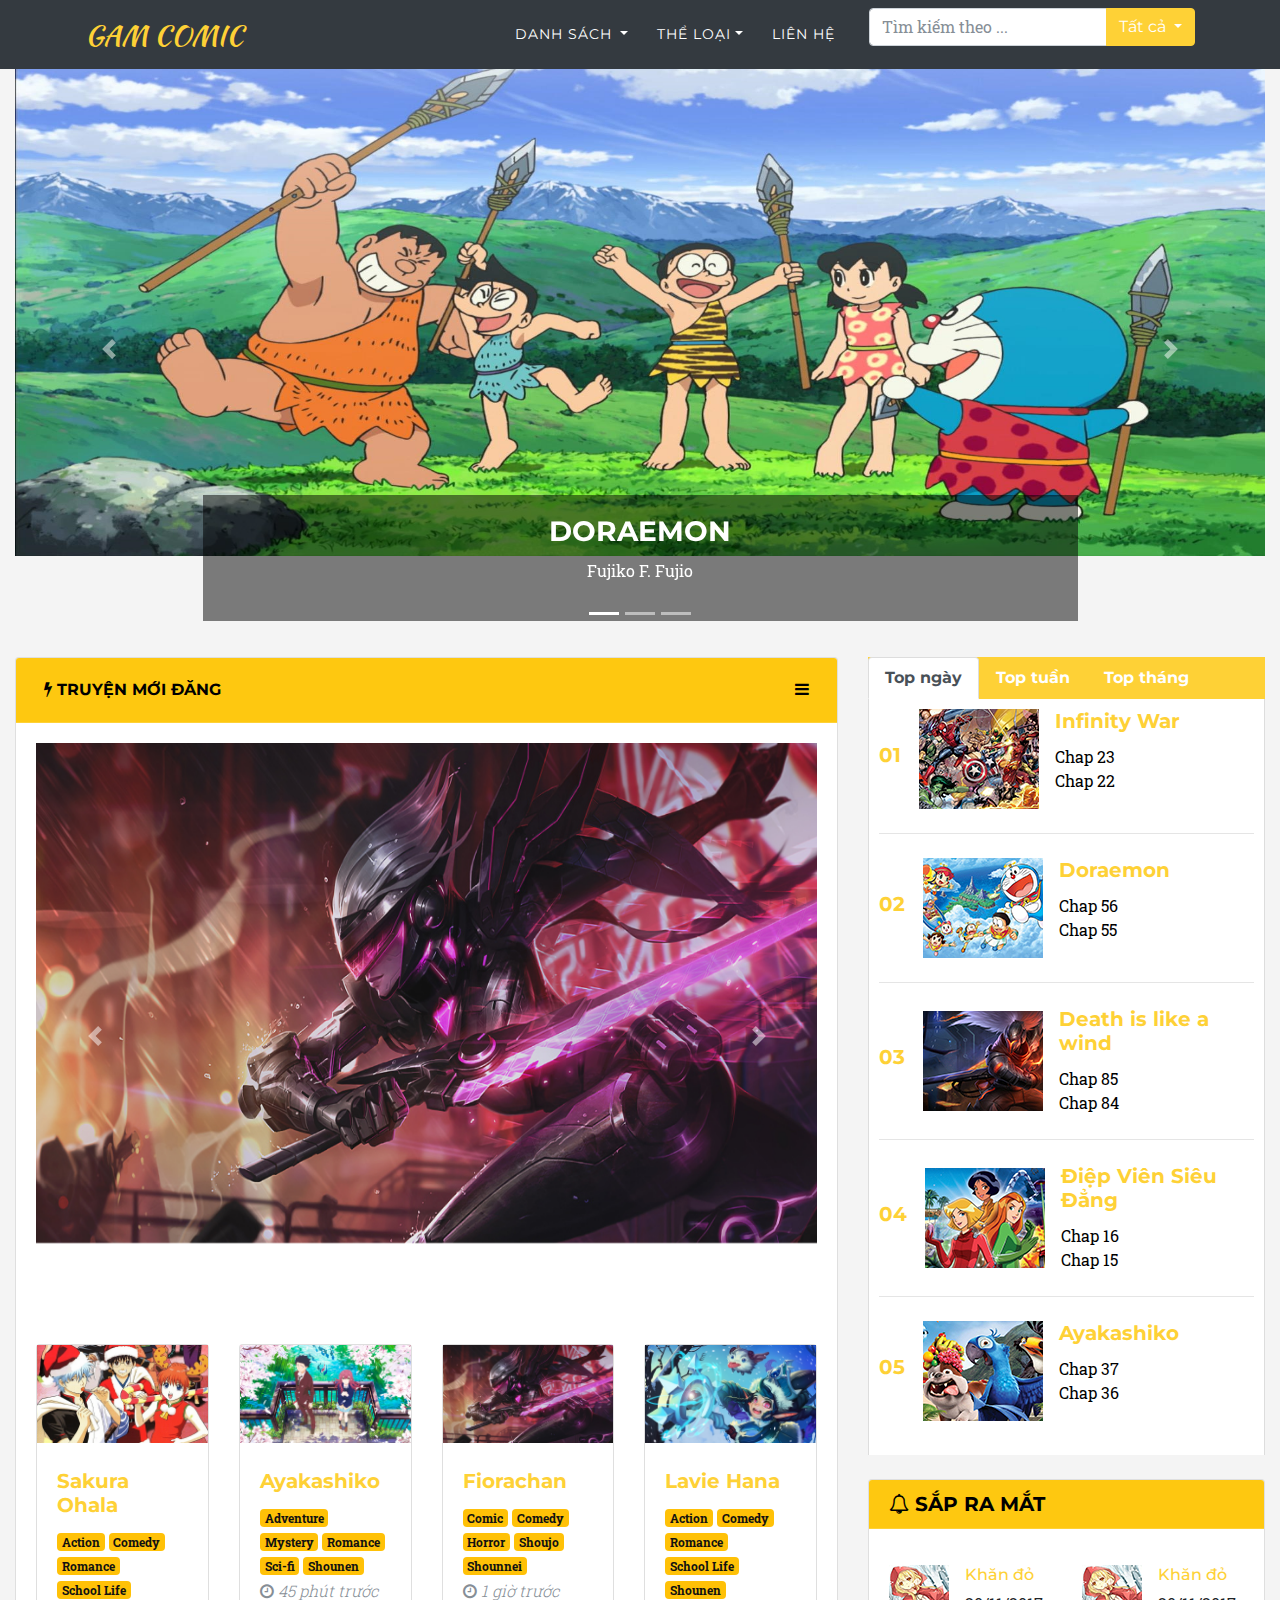
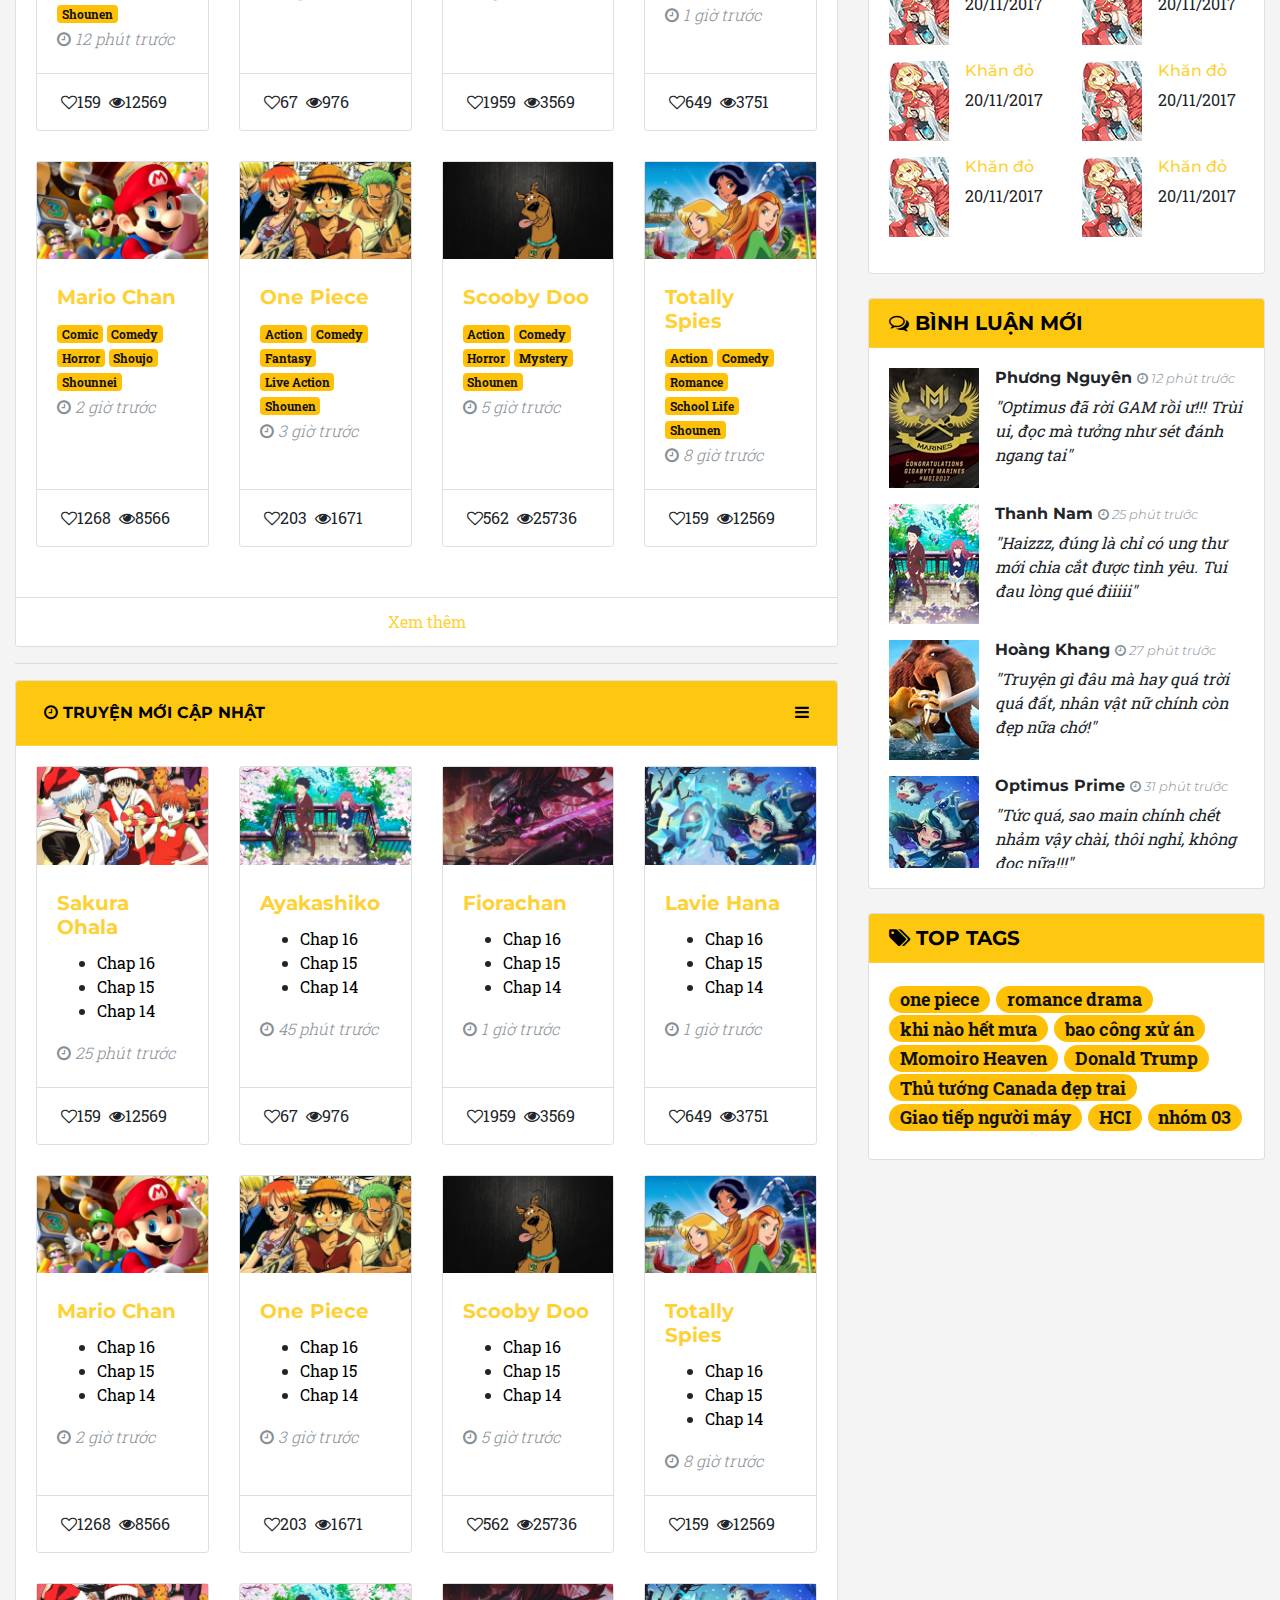
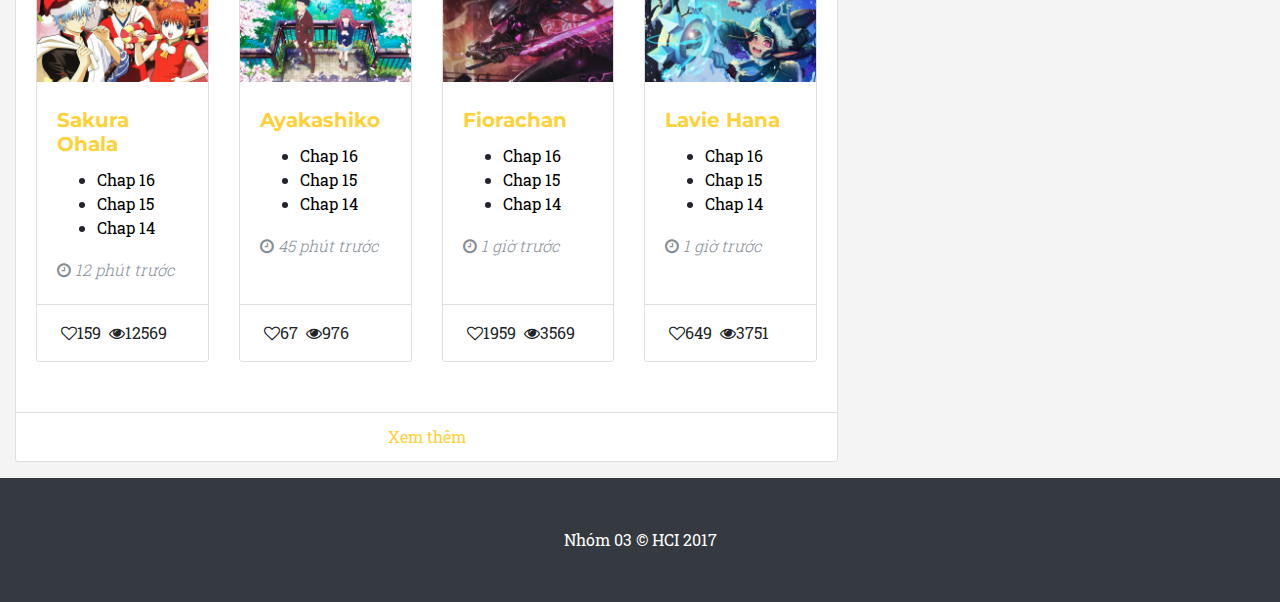
==== commit a946b5ce: "Update css" ====
--- a/index.html
+++ b/index.html
@@ -117,26 +117,26 @@
         <div class="carousel-inner" role="listbox">
           <!-- Slide One - Set the background image for this slide in the line below -->
           <div class="carousel-item active" >
-          	<img class="d-block w-100" src="images/one-piece.jpg">
+          	<img class="d-block w-100" src="images/doraemon-2.jpg">
             <div class="carousel-caption d-none d-md-block">
-              <h3>First Slide</h3>
-              <p>This is a description for the first slide.</p>
+              <h3>DORAEMON</h3>
+              <p>Fujiko F. Fujio</p>
             </div>
           </div>
           <!-- Slide Two - Set the background image for this slide in the line below -->
           <div class="carousel-item" >
-           <img class="d-block w-100" src="images/fiora.png">
+           <img class="d-block w-100" src="images/Scooby-Doo-Images-Wallpapers-001.jpg">
             <div class="carousel-caption d-none d-md-block">
-              <h3>Second Slide</h3>
-              <p>This is a description for the second slide.</p>
+              <h3>SCOOBY DOO</h3>
+              <p> Iwao Takamoto</p>
             </div>
           </div>
           <!-- Slide Three - Set the background image for this slide in the line below -->
           <div class="carousel-item" >
-           <img class="d-block w-100" src="images/beauty.png">
+           <img class="d-block w-100" src="images/comics-marvel-comics-marvel-new-mutants-wallpaper-1.jpg">
             <div class="carousel-caption d-none d-md-block">
-              <h3>Third Slide</h3>
-              <p>This is a description for the third slide.</p>
+              <h3>DEADPOOL</h3>
+              <p>Marvel</p>
             </div>
           </div>
         </div>
--- a/css/gam-comic.css
+++ b/css/gam-comic.css
@@ -201,3 +201,16 @@
 	color:black;
 }
 
+.carousel-caption{
+    background: rgba(0,0,0,0.5);
+}
+
+.carousel img {
+  position: absolute;
+  top: 0;
+  left: 0;
+  min-width: 100%;
+  height: 500px;
+  max-width: none;
+}
+
